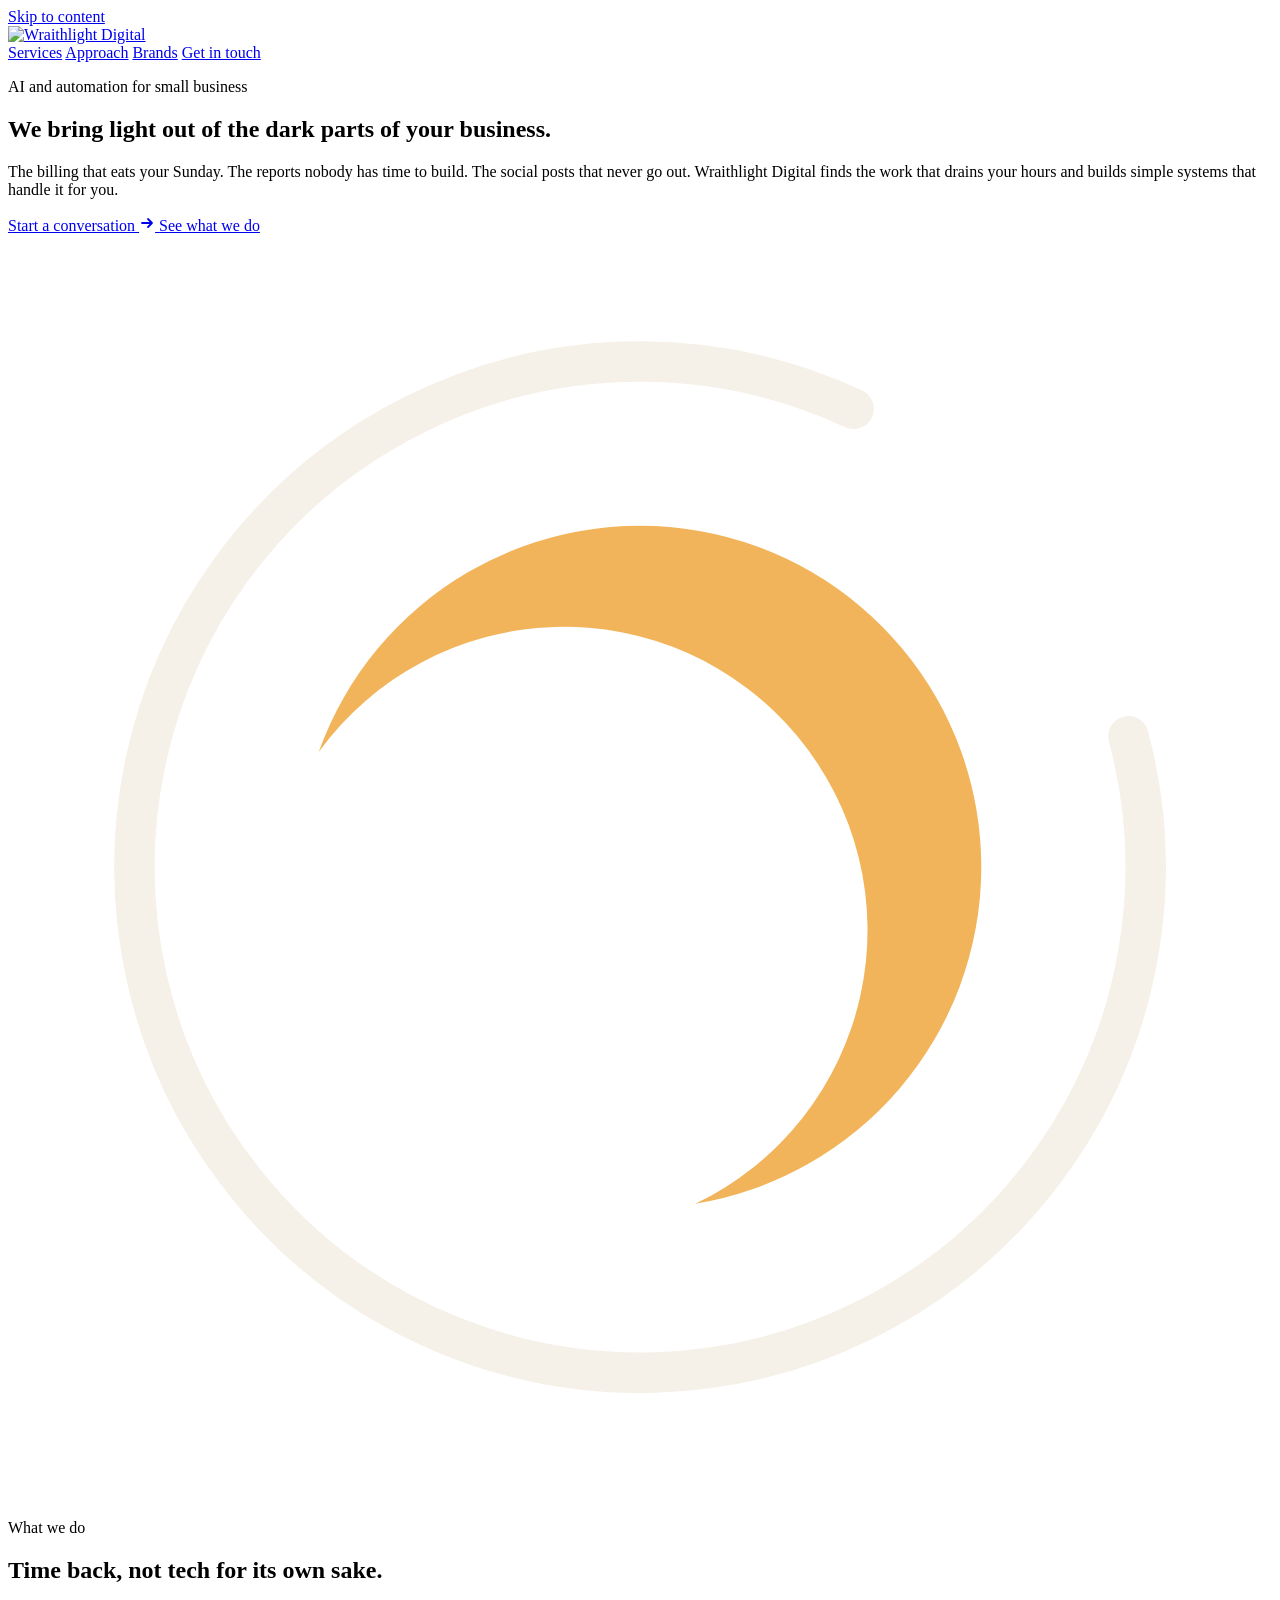
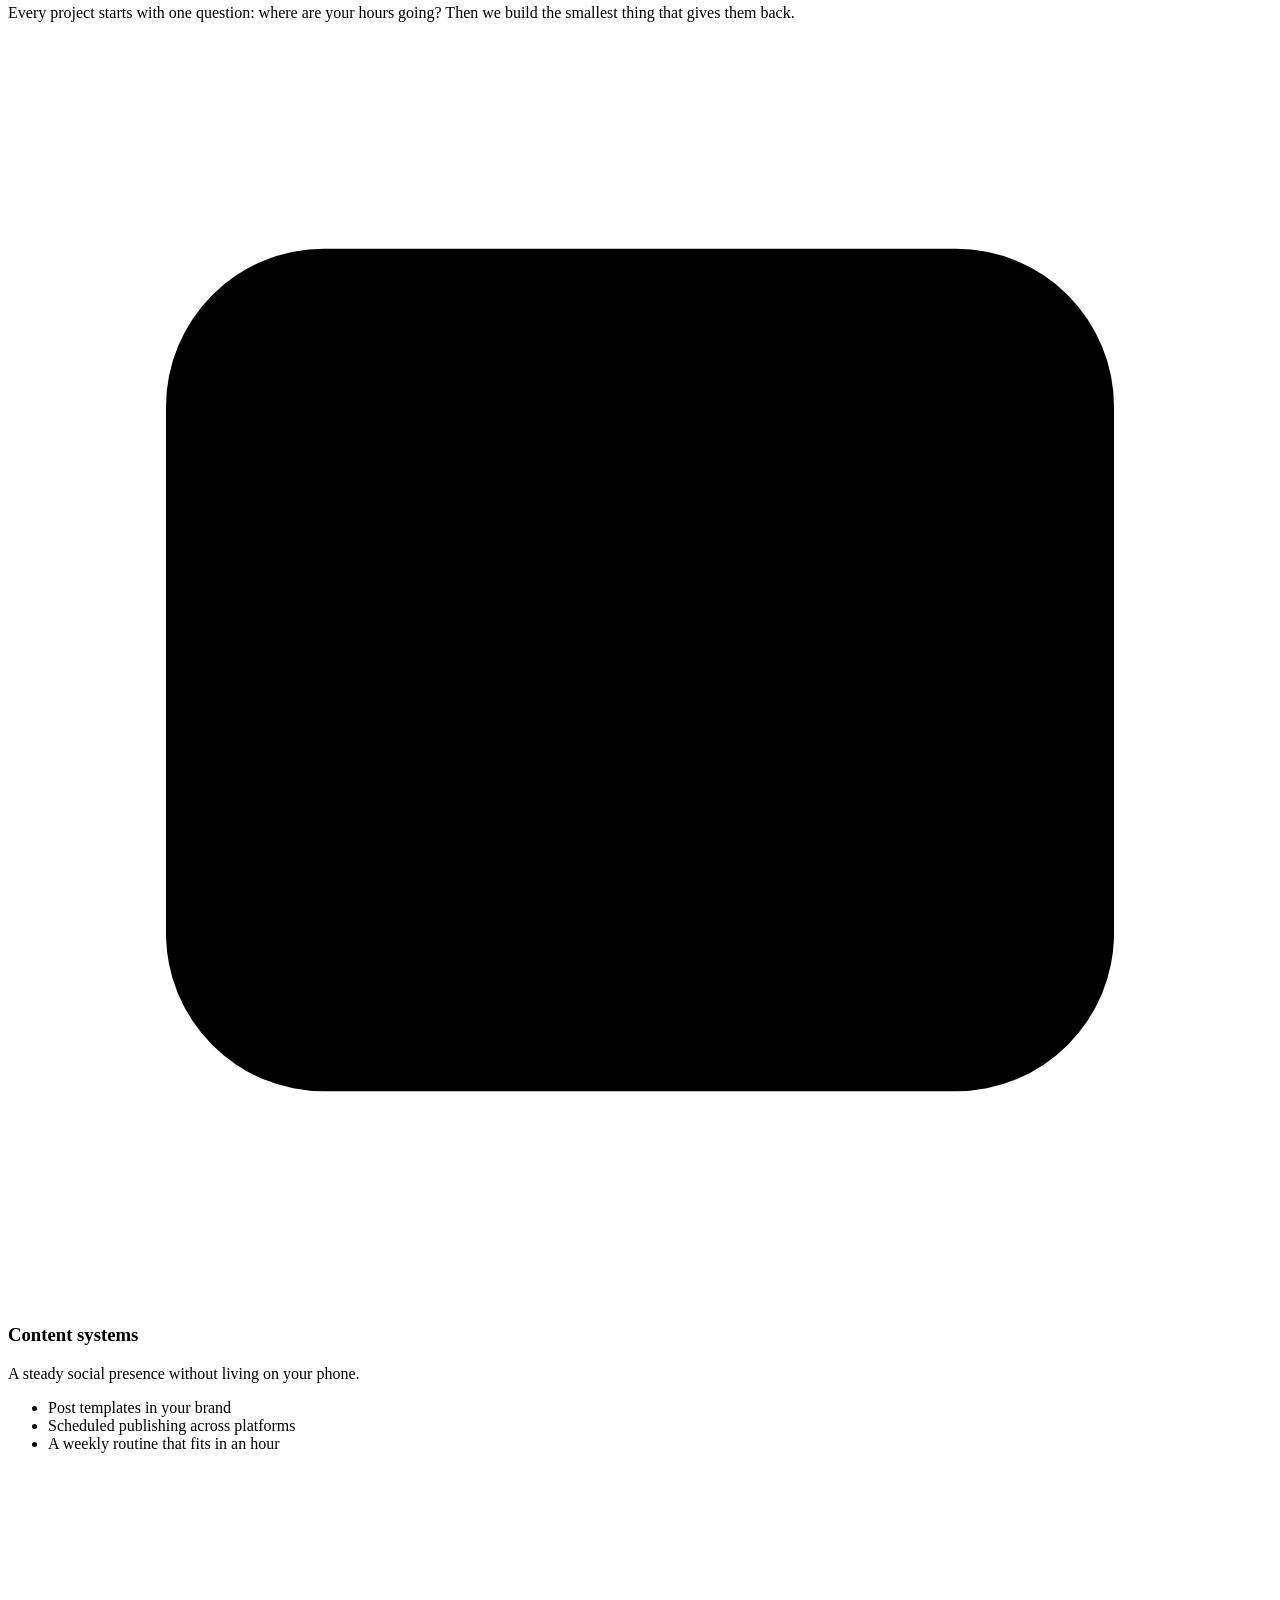
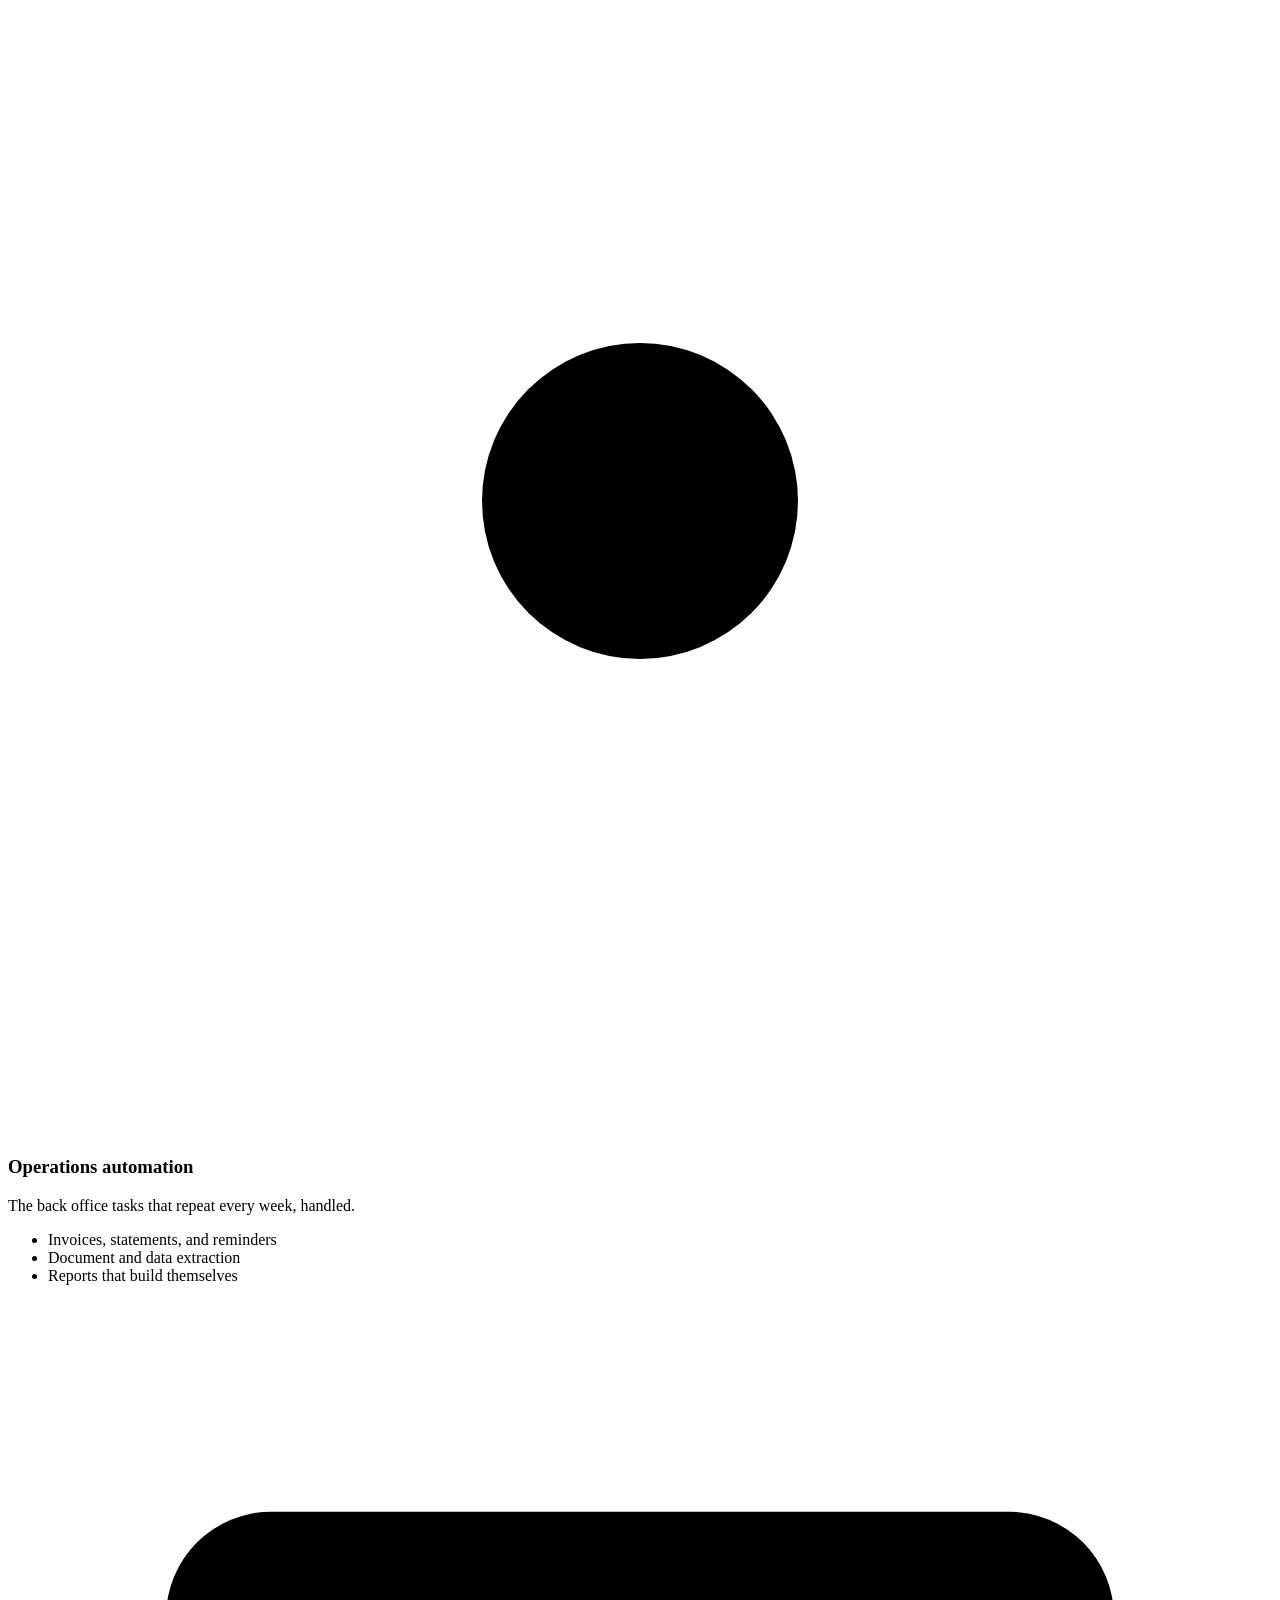
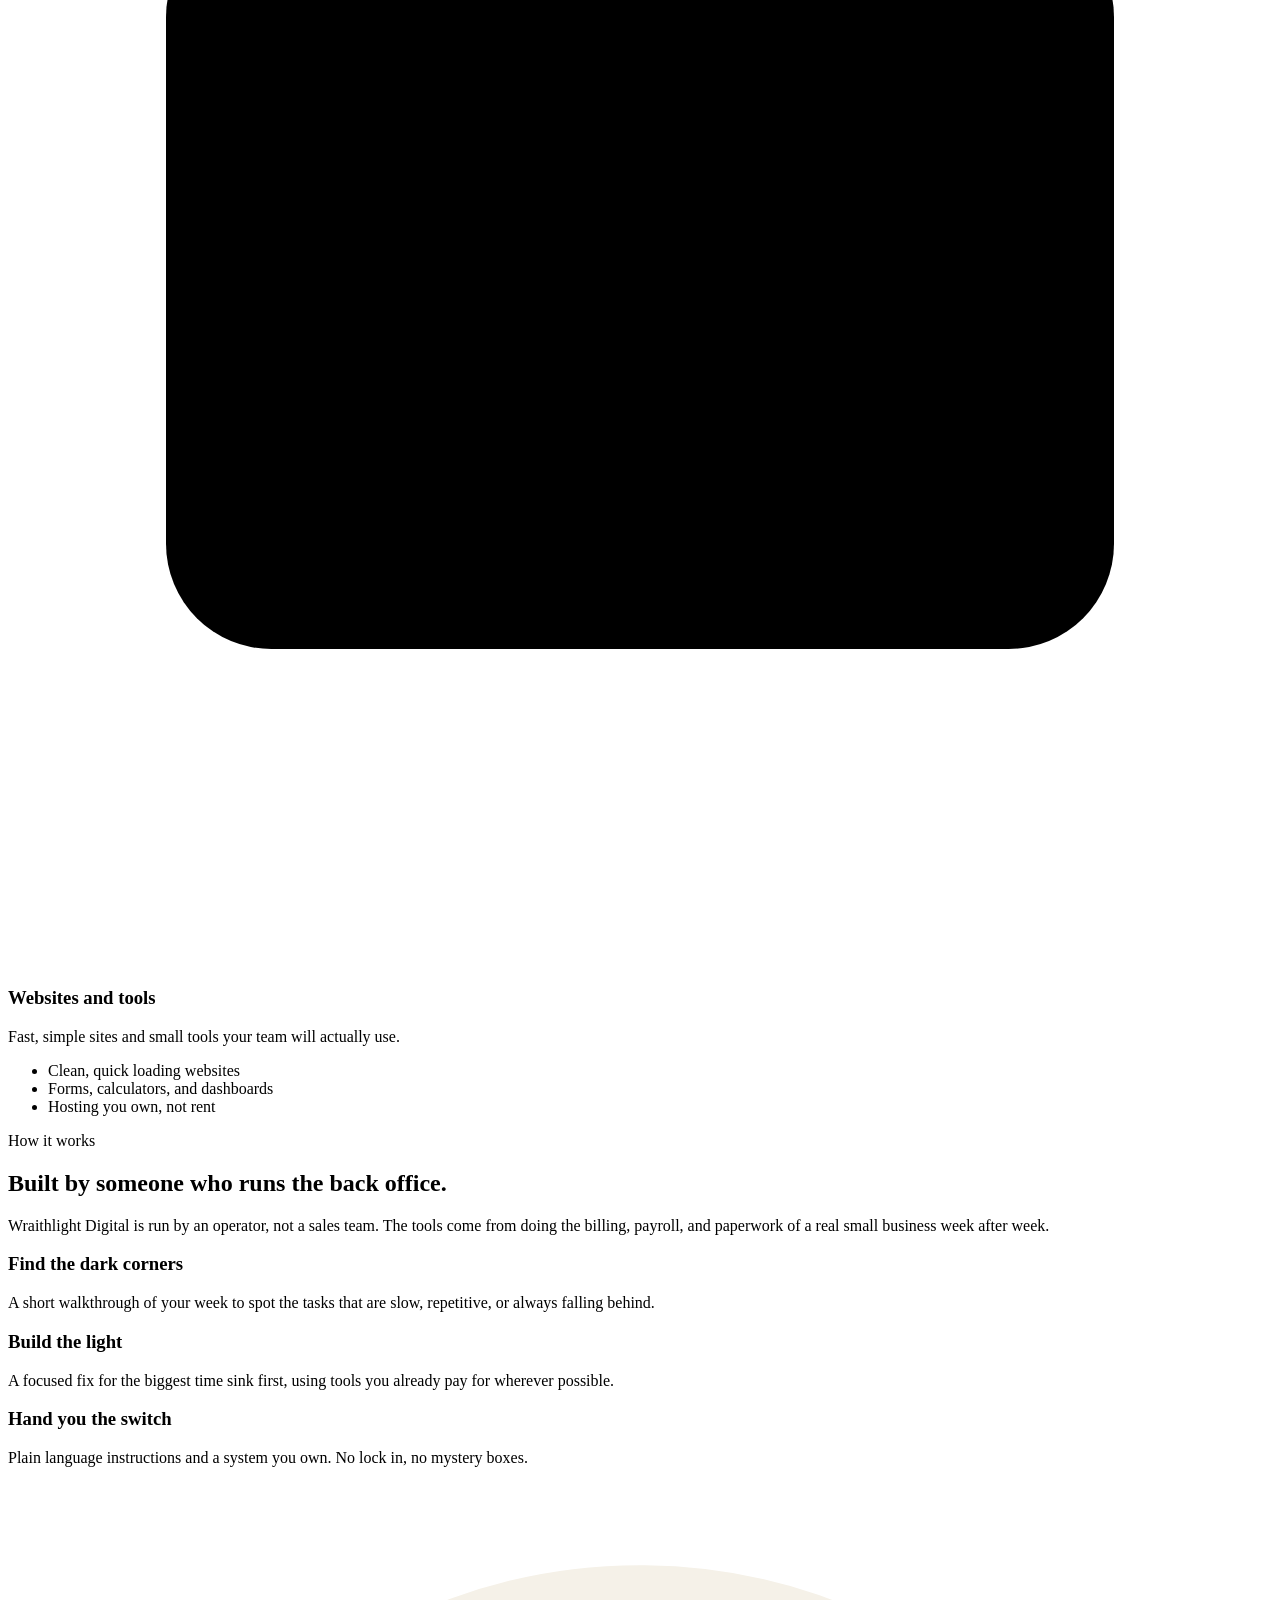
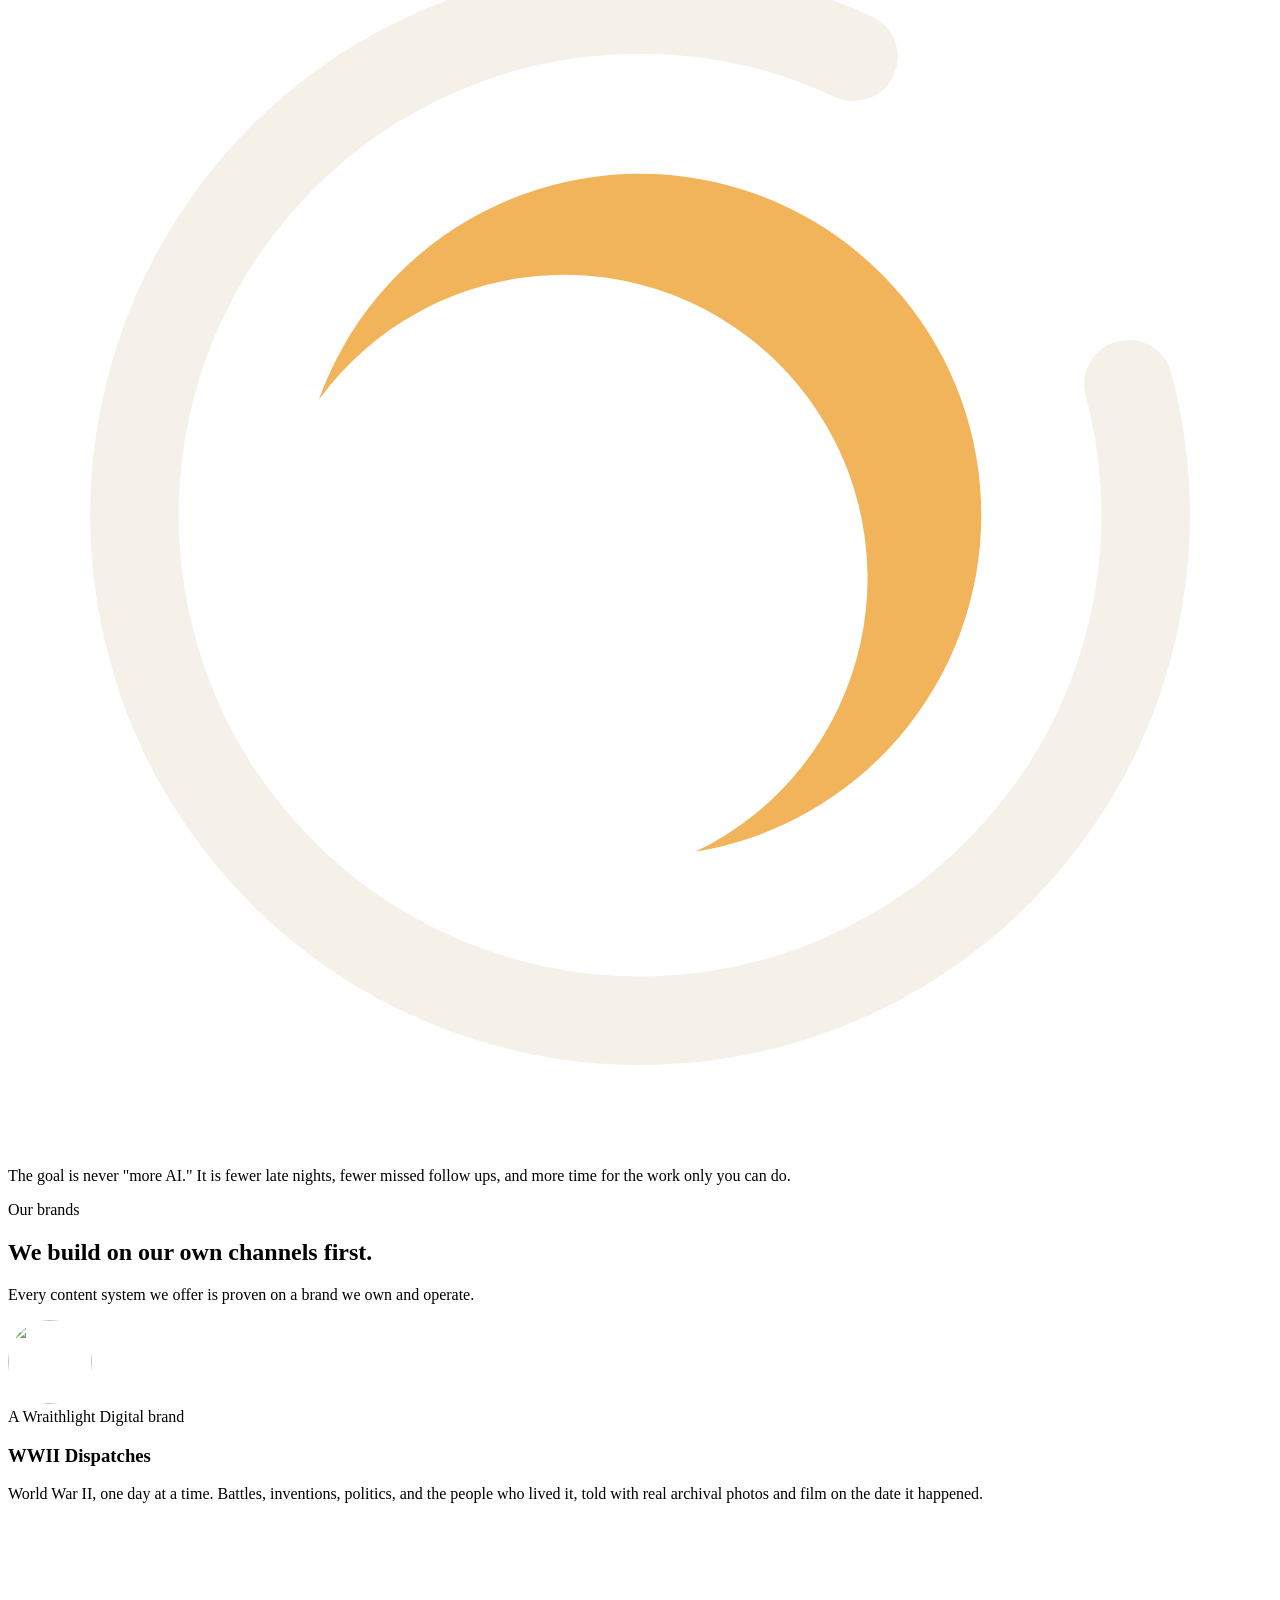
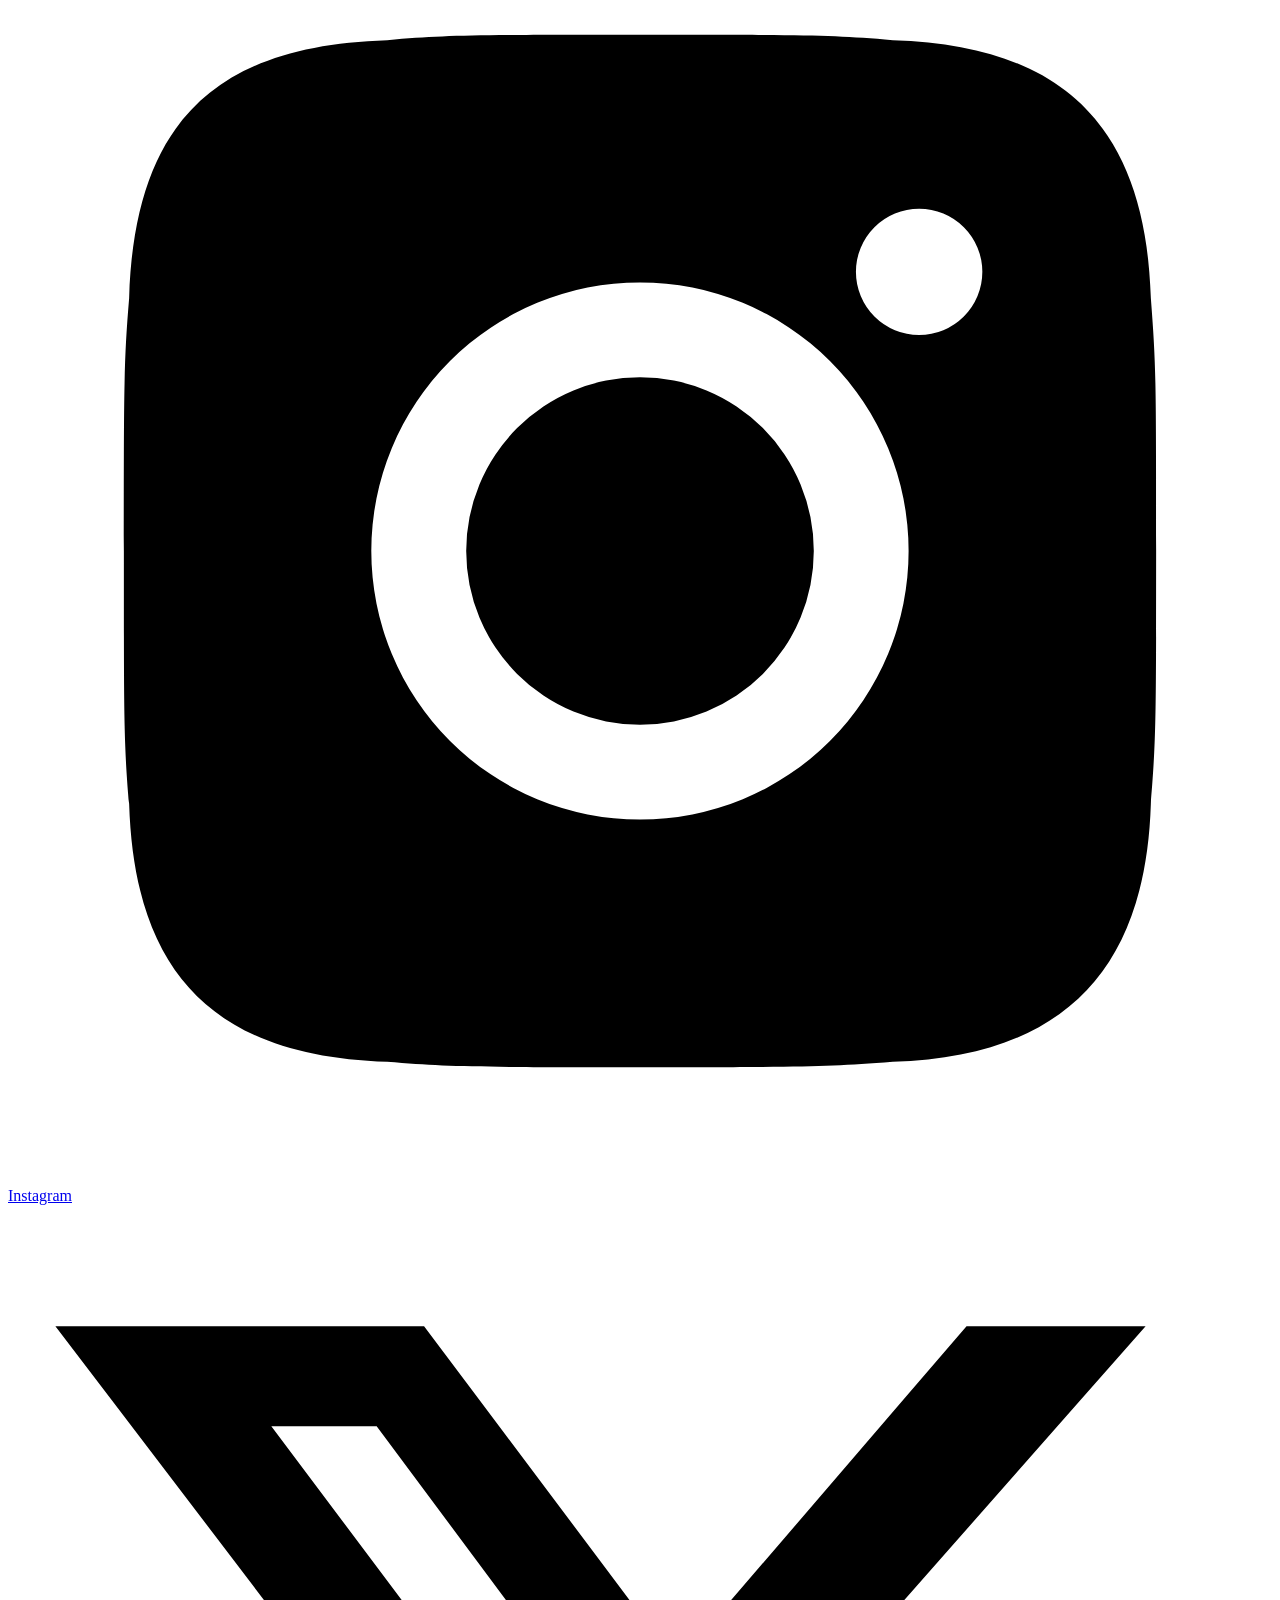
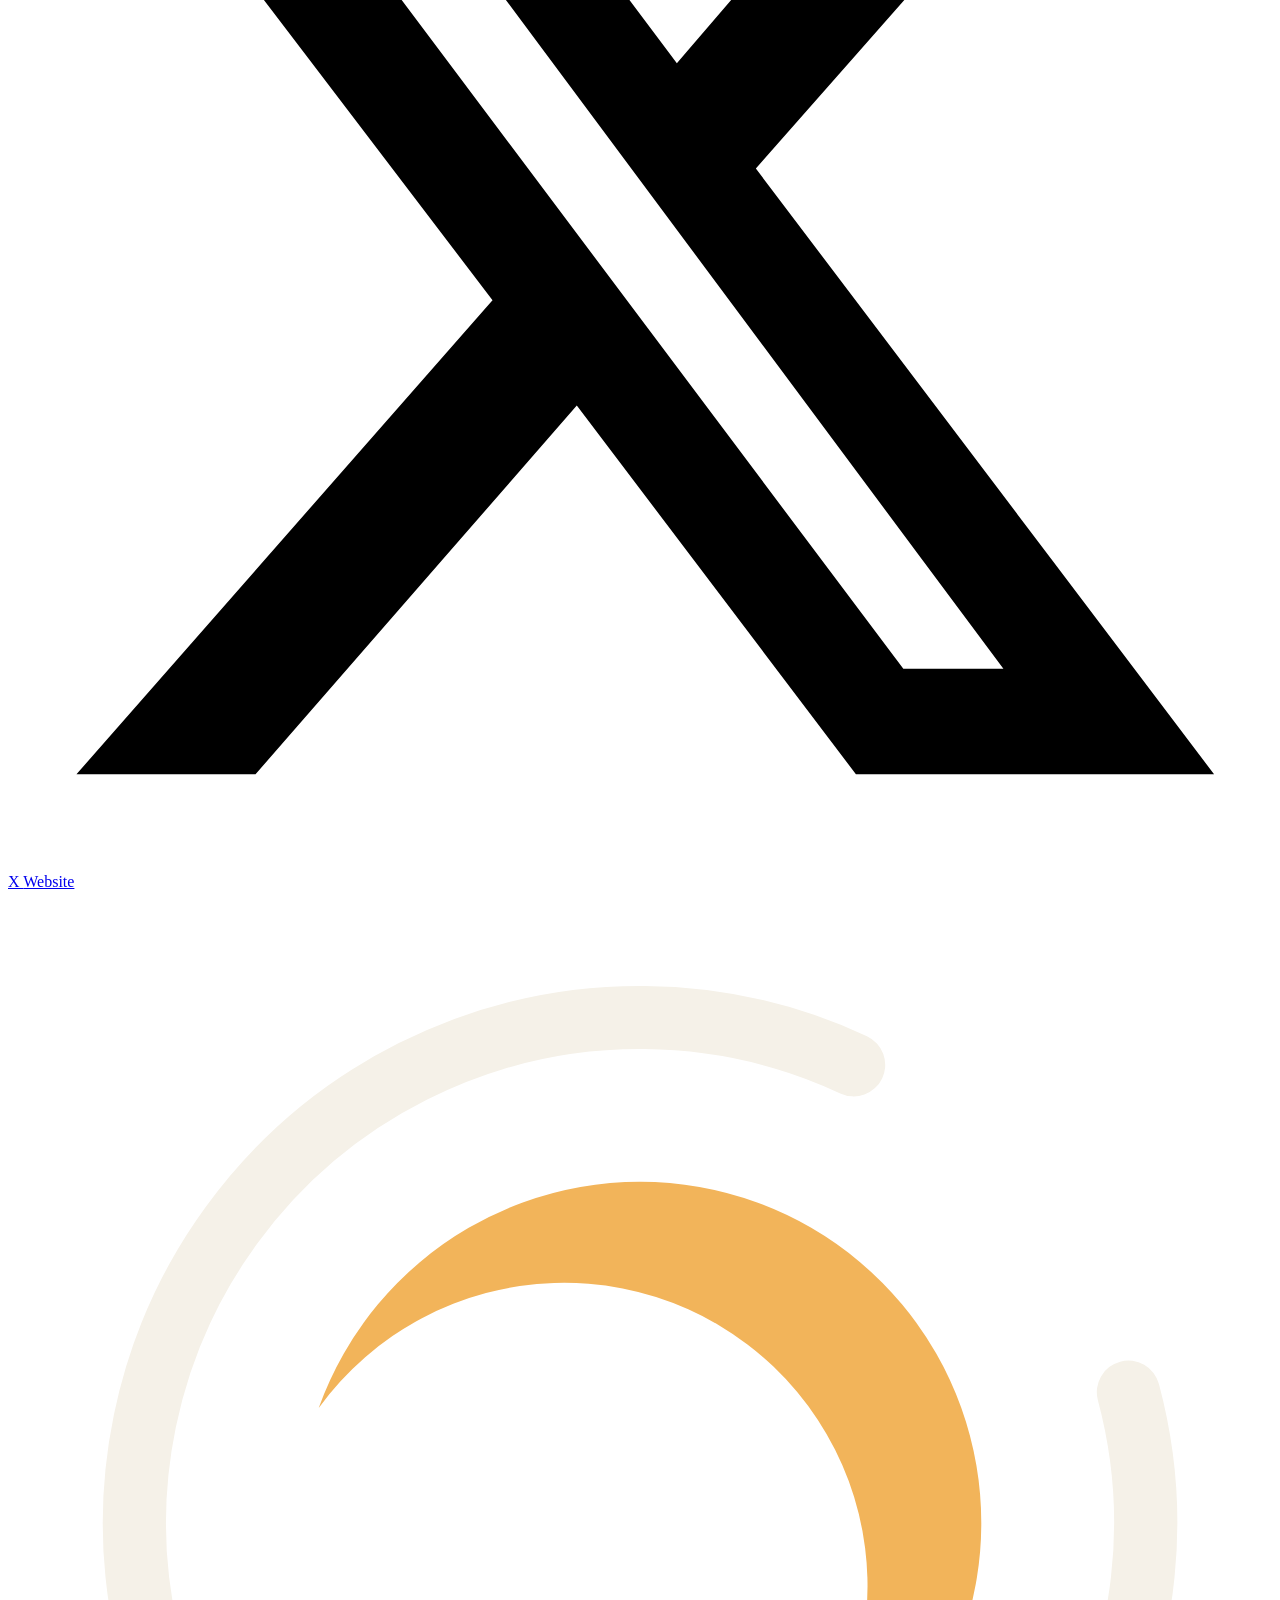
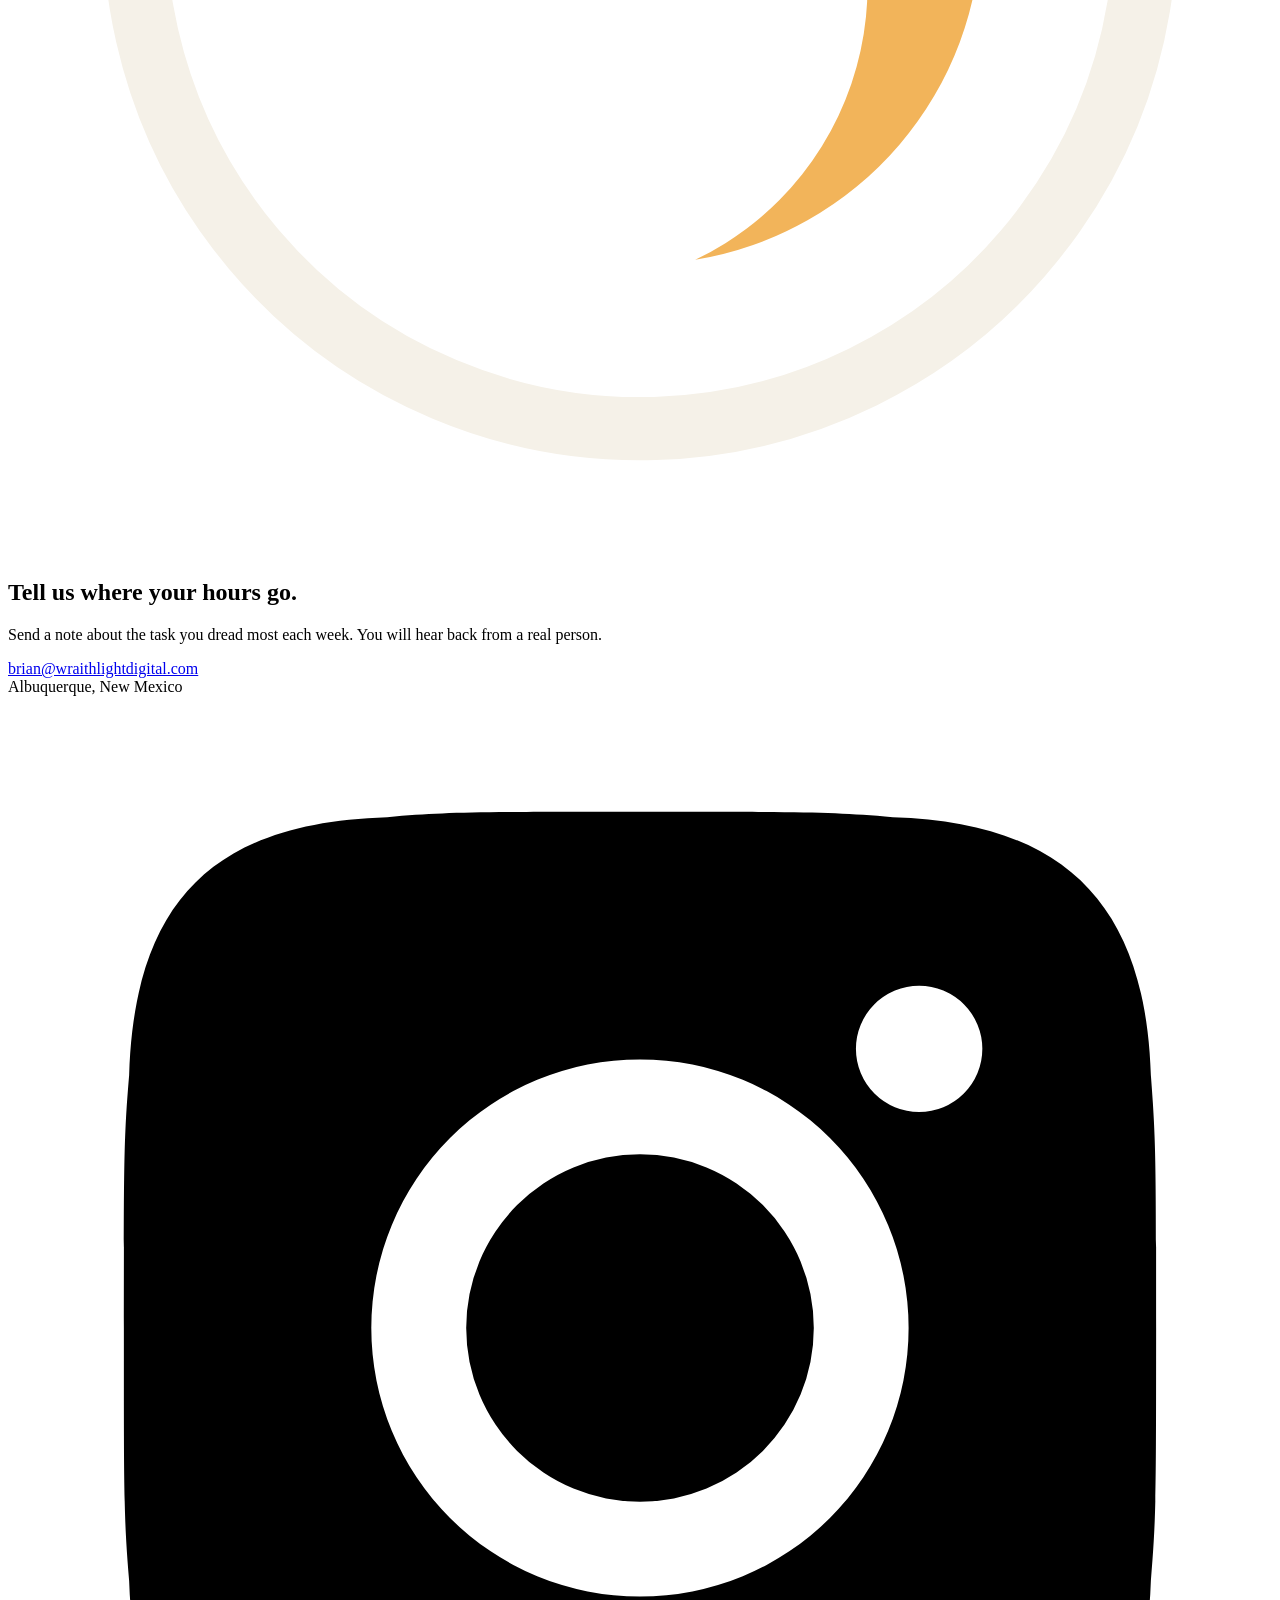
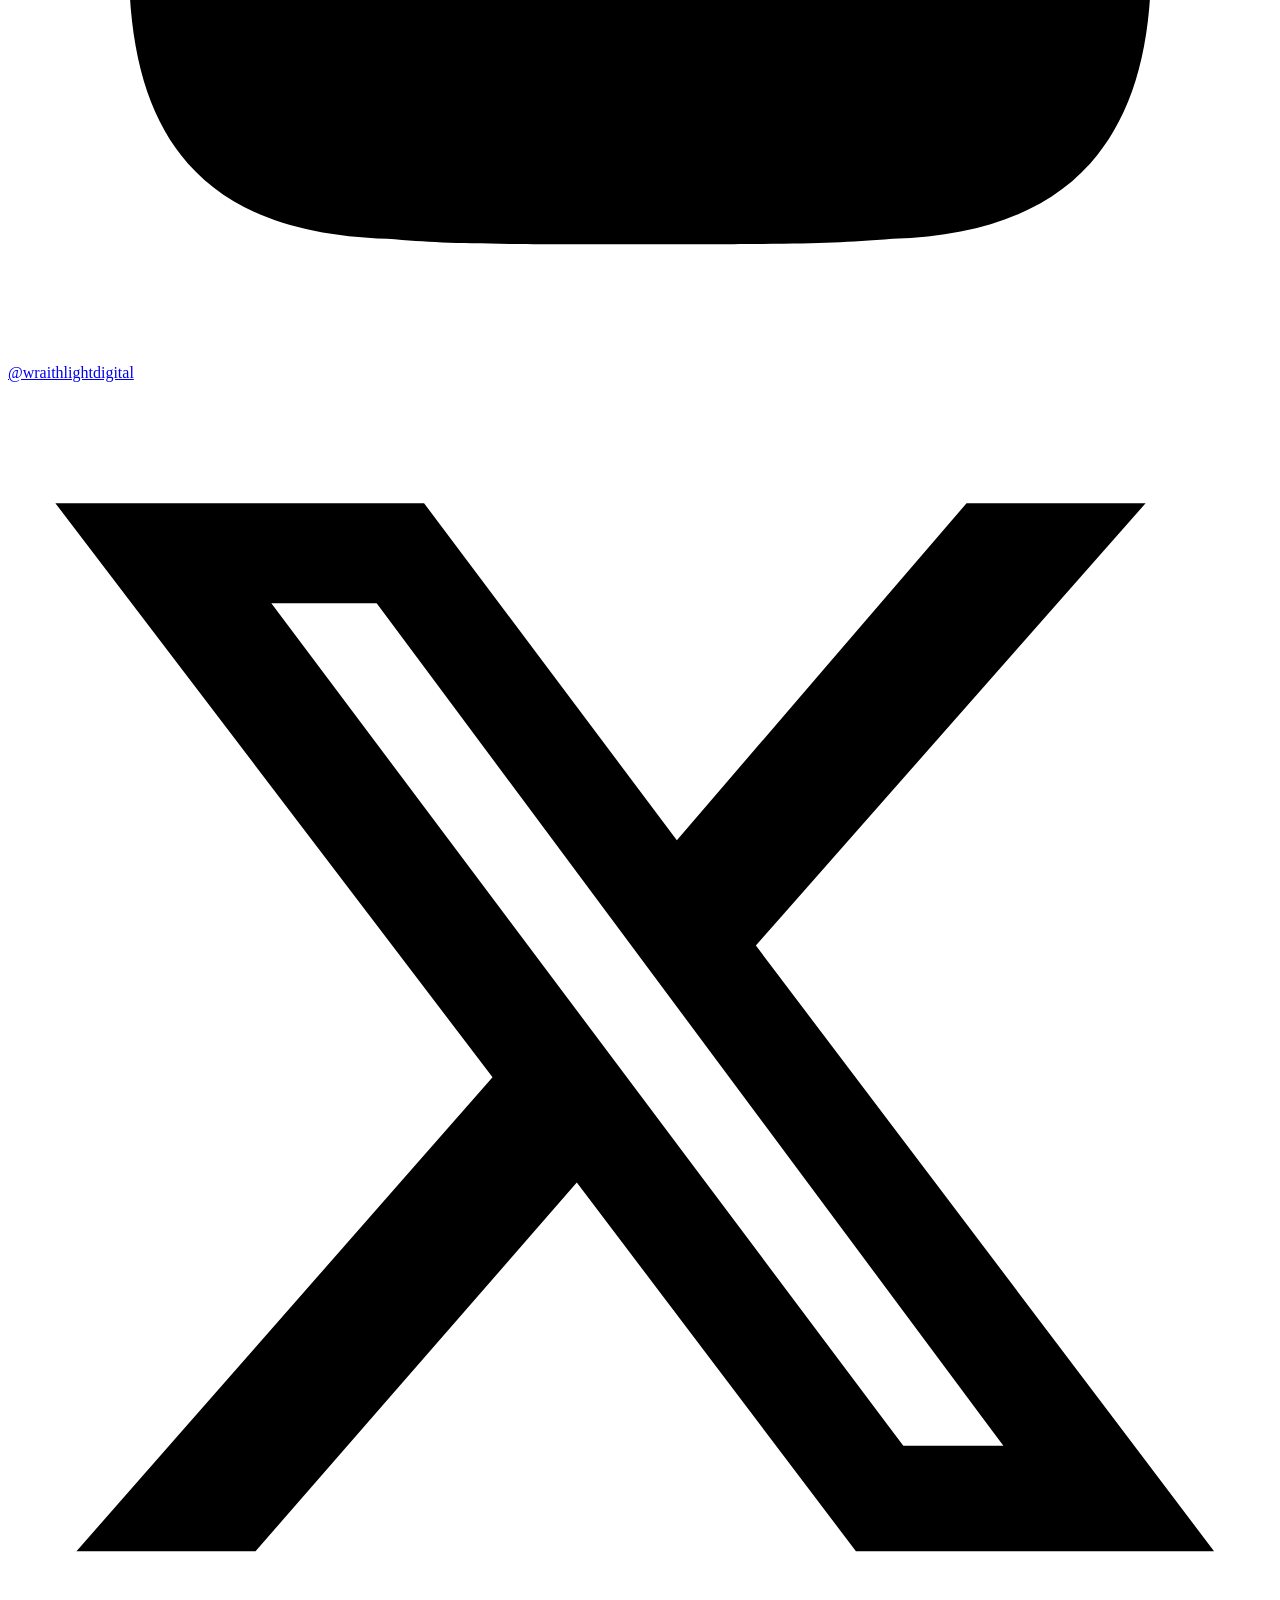
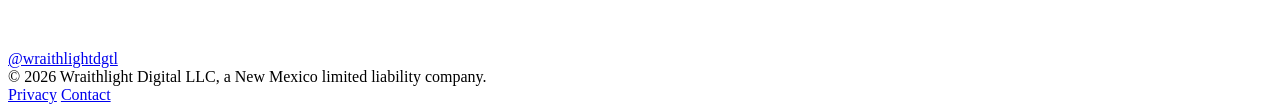
==== site/index.html @ 4f8c1df6 "Base site for wraithlightdigital.com Co-Authored-By: Claude Opus 5.5 <noreply@anthropic.com> Claude-" ====
<!doctype html>
<html lang="en">
<head>
  <meta charset="utf-8">
  <meta name="viewport" content="width=device-width, initial-scale=1">
  <title>Wraithlight Digital | AI and automation for small businesses</title>
  <meta name="description" content="Wraithlight Digital LLC helps small businesses get hours back with practical AI and automation: content systems, operations tools, and websites. Based in Albuquerque, New Mexico.">
  <link rel="canonical" href="https://wraithlightdigital.com/">
  <meta name="theme-color" content="#0F1A2B">

  <meta property="og:type" content="website">
  <meta property="og:site_name" content="Wraithlight Digital">
  <meta property="og:title" content="Wraithlight Digital">
  <meta property="og:description" content="We bring light out of the dark parts of your business. Practical AI and automation for small businesses, from Albuquerque, New Mexico.">
  <meta property="og:url" content="https://wraithlightdigital.com/">
  <meta property="og:image" content="https://wraithlightdigital.com/img/og.png">
  <meta property="og:image:width" content="1200">
  <meta property="og:image:height" content="630">
  <meta name="twitter:card" content="summary_large_image">
  <meta name="twitter:site" content="@wraithlightdgtl">

  <link rel="icon" href="/favicon.ico" sizes="any">
  <link rel="icon" href="/favicon.svg" type="image/svg+xml">
  <link rel="apple-touch-icon" href="/apple-touch-icon.png">
  <link rel="manifest" href="/site.webmanifest">

  <link rel="preload" href="/fonts/outfit-latin-500-normal.woff2" as="font" type="font/woff2" crossorigin>
  <link rel="stylesheet" href="/css/site.css">

  <script type="application/ld+json">
  {
    "@context": "https://schema.org",
    "@type": "Organization",
    "name": "Wraithlight Digital LLC",
    "alternateName": "Wraithlight Digital",
    "url": "https://wraithlightdigital.com/",
    "logo": "https://wraithlightdigital.com/icon-512.png",
    "email": "brian@wraithlightdigital.com",
    "founder": { "@type": "Person", "name": "Brian Acquesta" },
    "address": { "@type": "PostalAddress", "addressLocality": "Albuquerque", "addressRegion": "NM", "addressCountry": "US" },
    "sameAs": [
      "https://www.instagram.com/wraithlightdigital",
      "https://x.com/wraithlightdgtl"
    ],
    "brand": {
      "@type": "Brand",
      "name": "WWII Dispatches",
      "url": "https://ww2dispatches.com/",
      "sameAs": [
        "https://www.instagram.com/ww2dispatches",
        "https://x.com/ww2dispatches"
      ]
    }
  }
  </script>
</head>
<body>
  <a class="skip" href="#main">Skip to content</a>

  <header class="site-header">
    <div class="wrap">
      <a class="brand" href="/" aria-label="Wraithlight Digital home">
        <img src="/img/logo-horizontal-dark.svg" alt="Wraithlight Digital" width="115" height="40">
      </a>
      <nav class="nav" aria-label="Main">
        <a href="#services">Services</a>
        <a href="#approach">Approach</a>
        <a href="#brands">Brands</a>
        <a class="btn small" href="#contact">Get in touch</a>
      </nav>
    </div>
  </header>

  <main id="main">
    <!-- HERO -->
    <section class="hero">
      <div class="wrap">
        <div>
          <p class="eyebrow">AI and automation for small business</p>
          <h1>We bring light out of the <span class="lit">dark parts</span> of your business.</h1>
          <p class="lede">The billing that eats your Sunday. The reports nobody has time to build. The social posts that never go out. Wraithlight Digital finds the work that drains your hours and builds simple systems that handle it for you.</p>
          <div class="hero-actions">
            <a class="btn" href="#contact">Start a conversation
              <svg width="16" height="16" viewBox="0 0 16 16" aria-hidden="true"><path d="M3 8h10M9 4l4 4-4 4" fill="none" stroke="currentColor" stroke-width="1.8" stroke-linecap="round" stroke-linejoin="round"/></svg>
            </a>
            <a class="btn ghost" href="#services">See what we do</a>
          </div>
        </div>
        <div class="eclipse" aria-hidden="true">
          <svg viewBox="0 0 100 100">
            <path d="M88.64 39.65 A40 40 0 1 1 66.9 13.75" fill="none" stroke="#F5F1E8" stroke-width="3.2" stroke-linecap="round"/>
            <path d="M24.581 40.897 A27 27 0 1 1 54.37 76.644 A24 24 0 1 0 24.581 40.897 Z" fill="#F2B45A"/>
          </svg>
        </div>
      </div>
    </section>

    <!-- SERVICES -->
    <section class="section" id="services">
      <div class="wrap">
        <div class="section-head reveal">
          <p class="eyebrow">What we do</p>
          <h2>Time back, not tech for its own sake.</h2>
          <p>Every project starts with one question: where are your hours going? Then we build the smallest thing that gives them back.</p>
        </div>
        <div class="cards">
          <article class="card reveal">
            <div class="icon"><svg viewBox="0 0 24 24" aria-hidden="true"><rect x="3" y="4" width="18" height="16" rx="3"/><path d="M3 9h18M8 14h5M8 17h8"/></svg></div>
            <h3>Content systems</h3>
            <p>A steady social presence without living on your phone.</p>
            <ul>
              <li>Post templates in your brand</li>
              <li>Scheduled publishing across platforms</li>
              <li>A weekly routine that fits in an hour</li>
            </ul>
          </article>
          <article class="card reveal">
            <div class="icon"><svg viewBox="0 0 24 24" aria-hidden="true"><circle cx="12" cy="12" r="3"/><path d="M12 2v3M12 19v3M2 12h3M19 12h3M4.9 4.9l2.1 2.1M17 17l2.1 2.1M4.9 19.1 7 17M17 7l2.1-2.1"/></svg></div>
            <h3>Operations automation</h3>
            <p>The back office tasks that repeat every week, handled.</p>
            <ul>
              <li>Invoices, statements, and reminders</li>
              <li>Document and data extraction</li>
              <li>Reports that build themselves</li>
            </ul>
          </article>
          <article class="card reveal">
            <div class="icon"><svg viewBox="0 0 24 24" aria-hidden="true"><rect x="3" y="4" width="18" height="14" rx="2"/><path d="M8 21h8M12 18v3M7 9l2 2-2 2M12 13h4"/></svg></div>
            <h3>Websites and tools</h3>
            <p>Fast, simple sites and small tools your team will actually use.</p>
            <ul>
              <li>Clean, quick loading websites</li>
              <li>Forms, calculators, and dashboards</li>
              <li>Hosting you own, not rent</li>
            </ul>
          </article>
        </div>
      </div>
    </section>

    <!-- APPROACH -->
    <section class="section" id="approach">
      <div class="wrap">
        <div class="section-head reveal">
          <p class="eyebrow">How it works</p>
          <h2>Built by someone who runs the back office.</h2>
          <p>Wraithlight Digital is run by an operator, not a sales team. The tools come from doing the billing, payroll, and paperwork of a real small business week after week.</p>
        </div>
        <div class="steps">
          <div class="step reveal">
            <h3>Find the dark corners</h3>
            <p>A short walkthrough of your week to spot the tasks that are slow, repetitive, or always falling behind.</p>
          </div>
          <div class="step reveal">
            <h3>Build the light</h3>
            <p>A focused fix for the biggest time sink first, using tools you already pay for wherever possible.</p>
          </div>
          <div class="step reveal">
            <h3>Hand you the switch</h3>
            <p>Plain language instructions and a system you own. No lock in, no mystery boxes.</p>
          </div>
        </div>
        <div class="promise reveal">
          <svg viewBox="0 0 100 100" aria-hidden="true"><path d="M88.64 39.65 A40 40 0 1 1 66.9 13.75" fill="none" stroke="#F5F1E8" stroke-width="7" stroke-linecap="round"/><path d="M24.581 40.897 A27 27 0 1 1 54.37 76.644 A24 24 0 1 0 24.581 40.897 Z" fill="#F2B45A"/></svg>
          <p>The goal is never "more AI." It is fewer late nights, fewer missed follow ups, and more time for the work only you can do.</p>
        </div>
      </div>
    </section>

    <!-- BRANDS -->
    <section class="section" id="brands">
      <div class="wrap">
        <div class="section-head reveal">
          <p class="eyebrow">Our brands</p>
          <h2>We build on our own channels first.</h2>
          <p>Every content system we offer is proven on a brand we own and operate.</p>
        </div>
        <article class="brand-card reveal">
          <img src="/img/ww2dispatches-mark.svg" alt="" width="84" height="84" style="border-radius:50%">
          <div>
            <span class="tag">A Wraithlight Digital brand</span>
            <h3>WWII Dispatches</h3>
            <p>World War II, one day at a time. Battles, inventions, politics, and the people who lived it, told with real archival photos and film on the date it happened.</p>
          </div>
          <div class="brand-links">
            <a class="btn ghost small" href="https://www.instagram.com/ww2dispatches" rel="noopener" target="_blank" aria-label="WWII Dispatches on Instagram">
              <svg class="social-ico" viewBox="0 0 24 24" aria-hidden="true"><path d="M12 2.2c3.2 0 3.6 0 4.8.1 3.3.1 4.8 1.7 4.9 4.9.1 1.3.1 1.6.1 4.8s0 3.6-.1 4.8c-.1 3.2-1.7 4.8-4.9 4.9-1.3.1-1.6.1-4.8.1s-3.6 0-4.8-.1c-3.3-.1-4.8-1.7-4.9-4.9C2.2 15.6 2.2 15.2 2.2 12s0-3.6.1-4.8C2.4 3.9 3.9 2.4 7.2 2.3 8.4 2.2 8.8 2.2 12 2.2zm0 4.7a5.1 5.1 0 1 0 0 10.2 5.1 5.1 0 0 0 0-10.2zm0 8.4a3.3 3.3 0 1 1 0-6.6 3.3 3.3 0 0 1 0 6.6zm5.3-9.8a1.2 1.2 0 1 0 0 2.4 1.2 1.2 0 0 0 0-2.4z"/></svg>
              Instagram
            </a>
            <a class="btn ghost small" href="https://x.com/ww2dispatches" rel="noopener" target="_blank" aria-label="WWII Dispatches on X">
              <svg class="social-ico" viewBox="0 0 24 24" aria-hidden="true"><path d="M18.2 2.3h3.4l-7.4 8.4 8.7 11.5h-6.8l-5.3-7-6.1 7H1.3l7.9-9L.9 2.3h7l4.8 6.4 5.5-6.4zm-1.2 17.9h1.9L7 4.2H5z"/></svg>
              X
            </a>
            <a class="btn ghost small" href="https://ww2dispatches.com/" rel="noopener" target="_blank">Website</a>
          </div>
        </article>
      </div>
    </section>

    <!-- CONTACT -->
    <section class="section contact" id="contact">
      <div class="wrap">
        <svg class="mark-small reveal" viewBox="0 0 100 100" aria-hidden="true"><path d="M88.64 39.65 A40 40 0 1 1 66.9 13.75" fill="none" stroke="#F5F1E8" stroke-width="5" stroke-linecap="round"/><path d="M24.581 40.897 A27 27 0 1 1 54.37 76.644 A24 24 0 1 0 24.581 40.897 Z" fill="#F2B45A"/></svg>
        <div class="section-head reveal">
          <h2>Tell us where your hours go.</h2>
          <p>Send a note about the task you dread most each week. You will hear back from a real person.</p>
        </div>
        <a class="contact-mail reveal" href="mailto:brian@wraithlightdigital.com">brian@wraithlightdigital.com</a>
        <div class="contact-meta reveal">
          <span>Albuquerque, New Mexico</span>
          <a href="https://www.instagram.com/wraithlightdigital" rel="noopener" target="_blank">
            <svg class="social-ico" viewBox="0 0 24 24" aria-hidden="true"><path d="M12 2.2c3.2 0 3.6 0 4.8.1 3.3.1 4.8 1.7 4.9 4.9.1 1.3.1 1.6.1 4.8s0 3.6-.1 4.8c-.1 3.2-1.7 4.8-4.9 4.9-1.3.1-1.6.1-4.8.1s-3.6 0-4.8-.1c-3.3-.1-4.8-1.7-4.9-4.9C2.2 15.6 2.2 15.2 2.2 12s0-3.6.1-4.8C2.4 3.9 3.9 2.4 7.2 2.3 8.4 2.2 8.8 2.2 12 2.2zm0 4.7a5.1 5.1 0 1 0 0 10.2 5.1 5.1 0 0 0 0-10.2zm0 8.4a3.3 3.3 0 1 1 0-6.6 3.3 3.3 0 0 1 0 6.6zm5.3-9.8a1.2 1.2 0 1 0 0 2.4 1.2 1.2 0 0 0 0-2.4z"/></svg>
            @wraithlightdigital
          </a>
          <a href="https://x.com/wraithlightdgtl" rel="noopener" target="_blank">
            <svg class="social-ico" viewBox="0 0 24 24" aria-hidden="true"><path d="M18.2 2.3h3.4l-7.4 8.4 8.7 11.5h-6.8l-5.3-7-6.1 7H1.3l7.9-9L.9 2.3h7l4.8 6.4 5.5-6.4zm-1.2 17.9h1.9L7 4.2H5z"/></svg>
            @wraithlightdgtl
          </a>
        </div>
      </div>
    </section>
  </main>

  <footer class="site-footer">
    <div class="wrap">
      <span>&copy; <span id="yr">2026</span> Wraithlight Digital LLC, a New Mexico limited liability company.</span>
      <nav aria-label="Footer">
        <a href="/privacy">Privacy</a>
        <a href="mailto:brian@wraithlightdigital.com">Contact</a>
      </nav>
    </div>
  </footer>

  <script>
    document.getElementById("yr").textContent = new Date().getFullYear();
    (function () {
      var els = document.querySelectorAll(".reveal");
      if (!("IntersectionObserver" in window)) { els.forEach(function (e) { e.classList.add("in"); }); return; }
      var io = new IntersectionObserver(function (entries) {
        entries.forEach(function (en) { if (en.isIntersecting) { en.target.classList.add("in"); io.unobserve(en.target); } });
      }, { rootMargin: "0px 0px -8% 0px" });
      els.forEach(function (e) { io.observe(e); });
    })();
  </script>
</body>
</html>
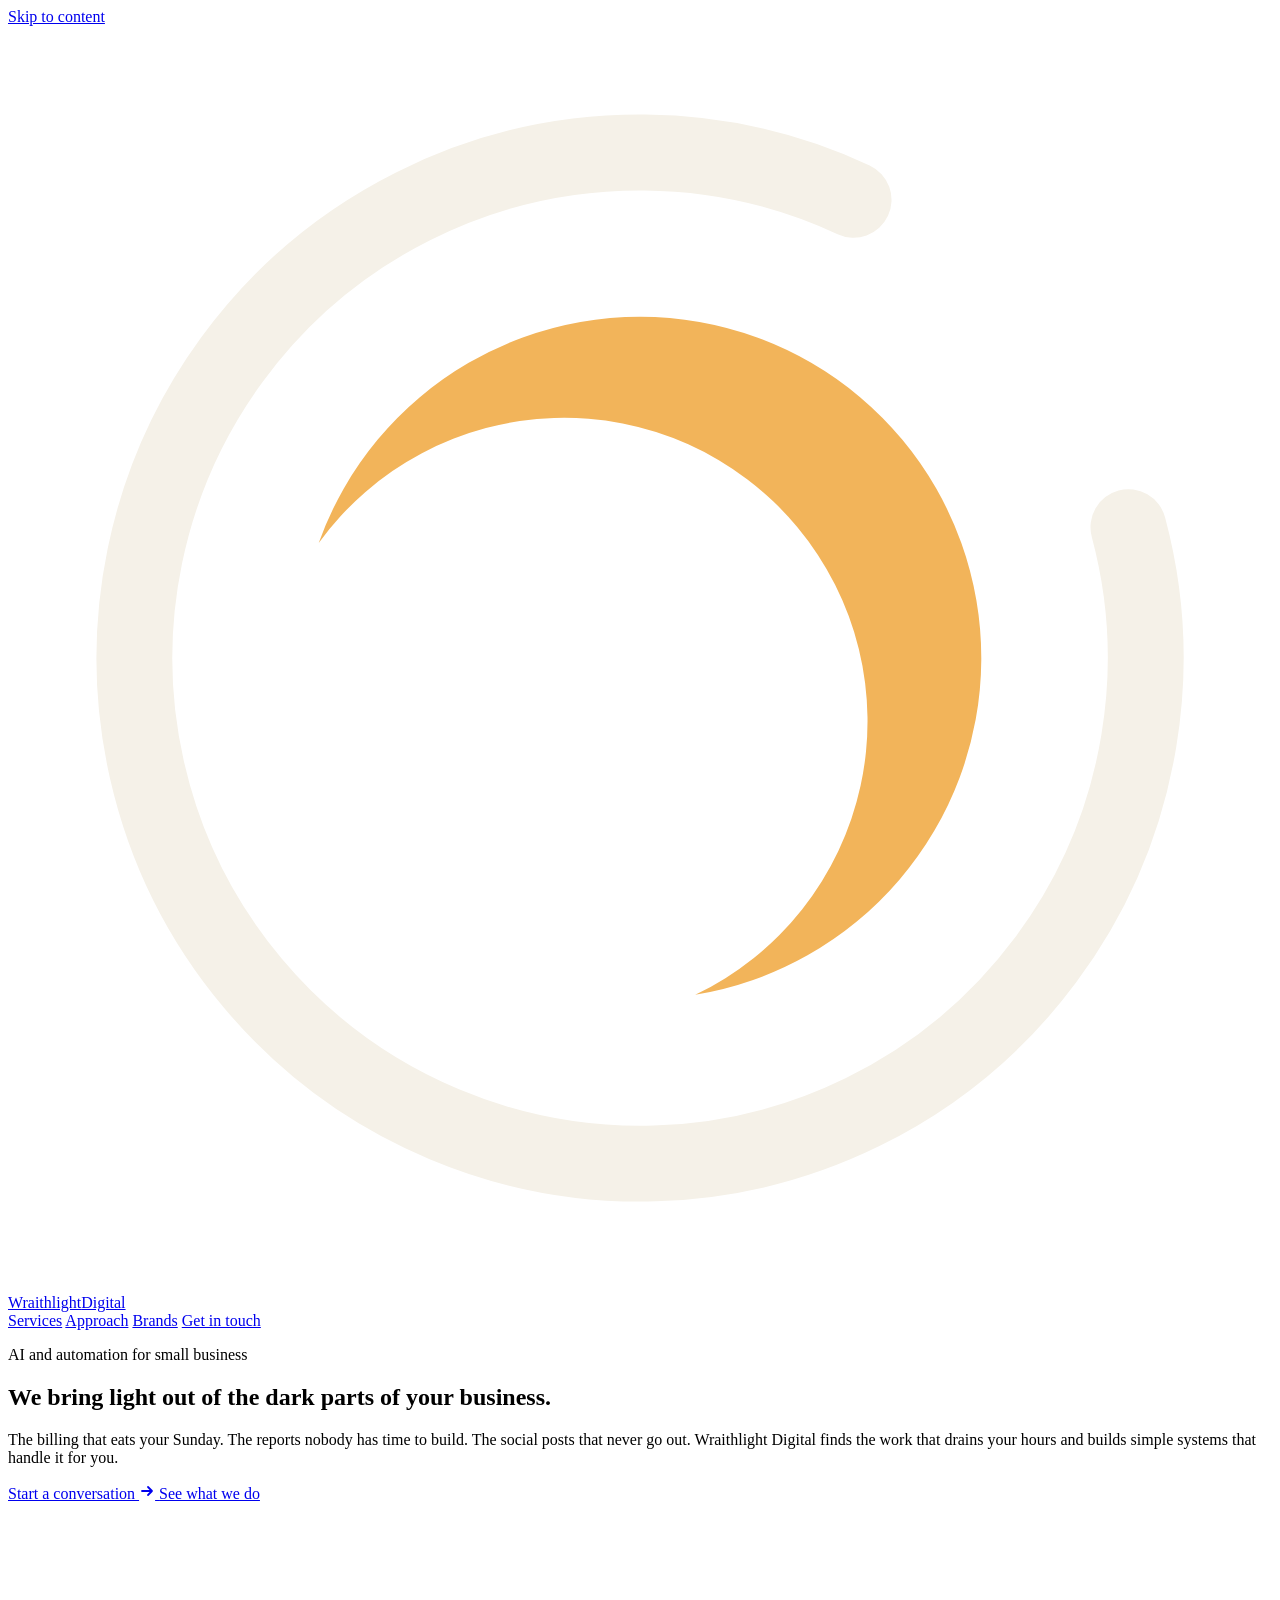
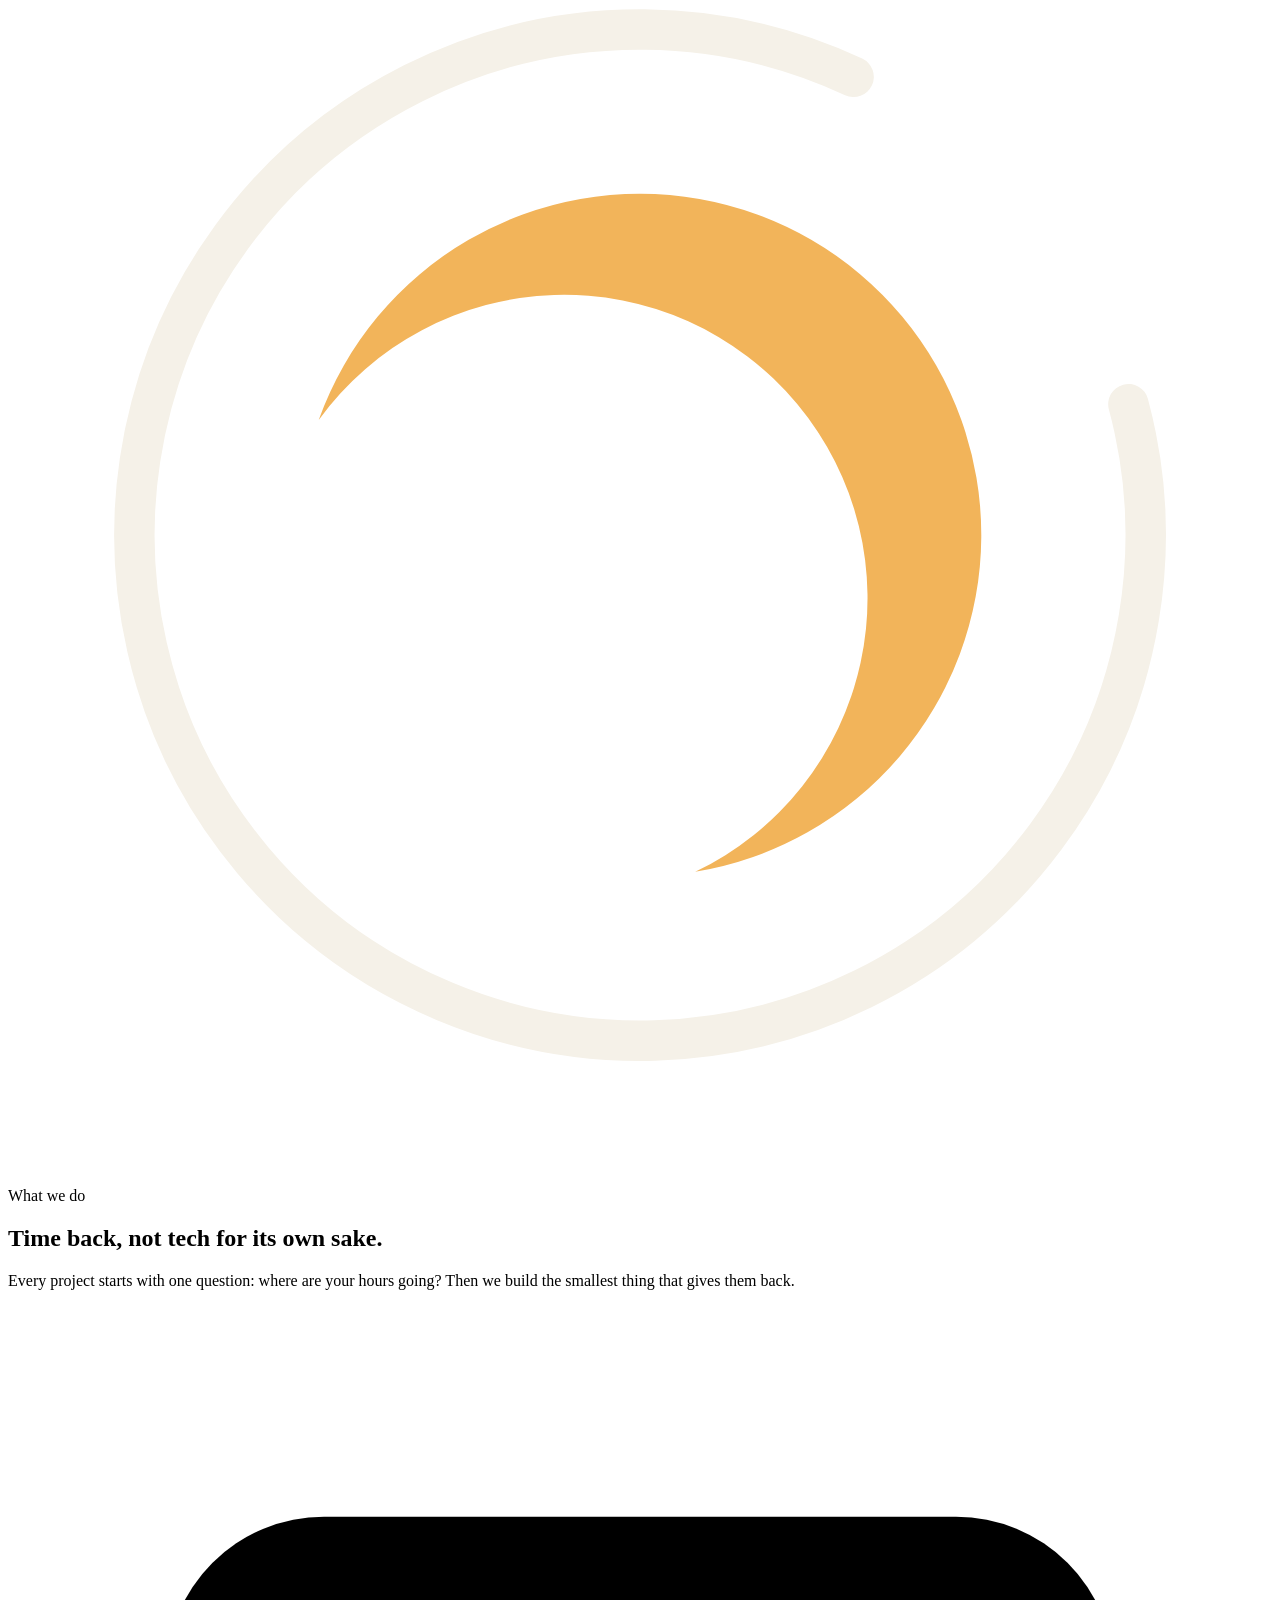
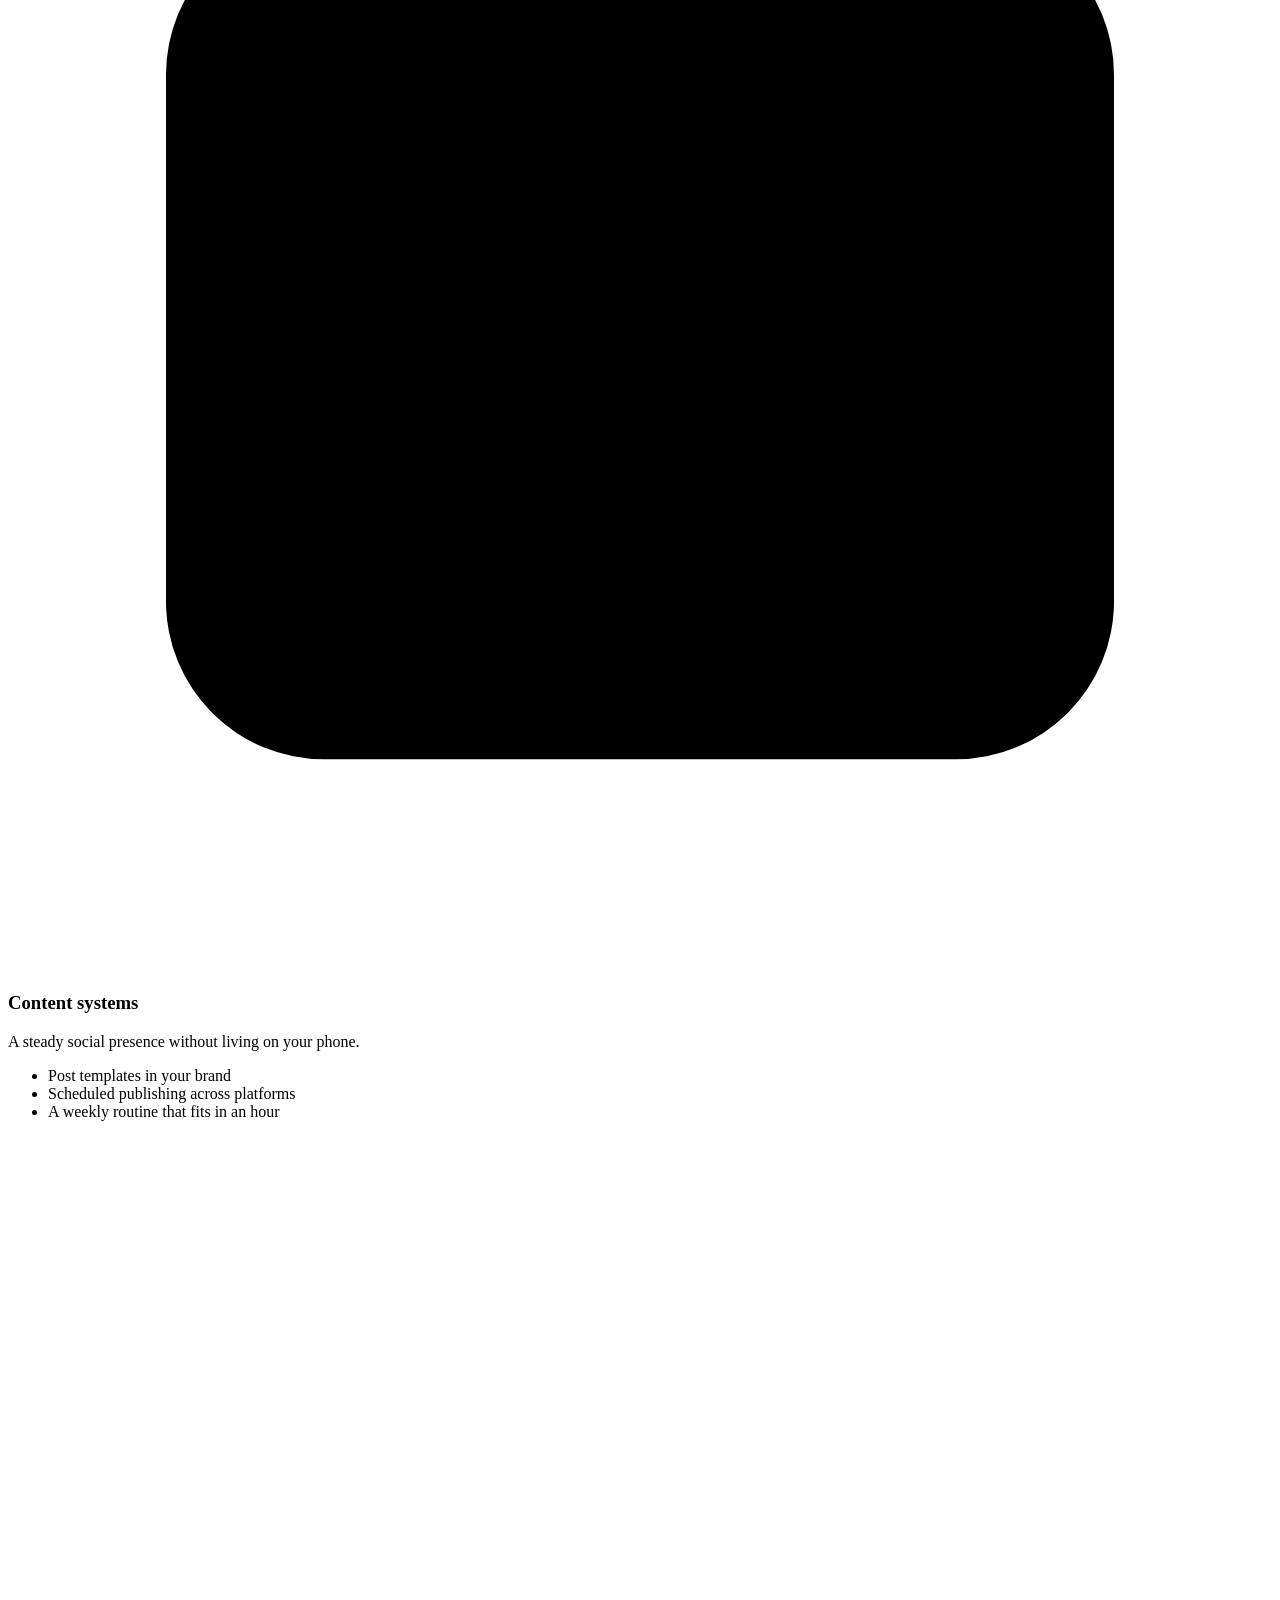
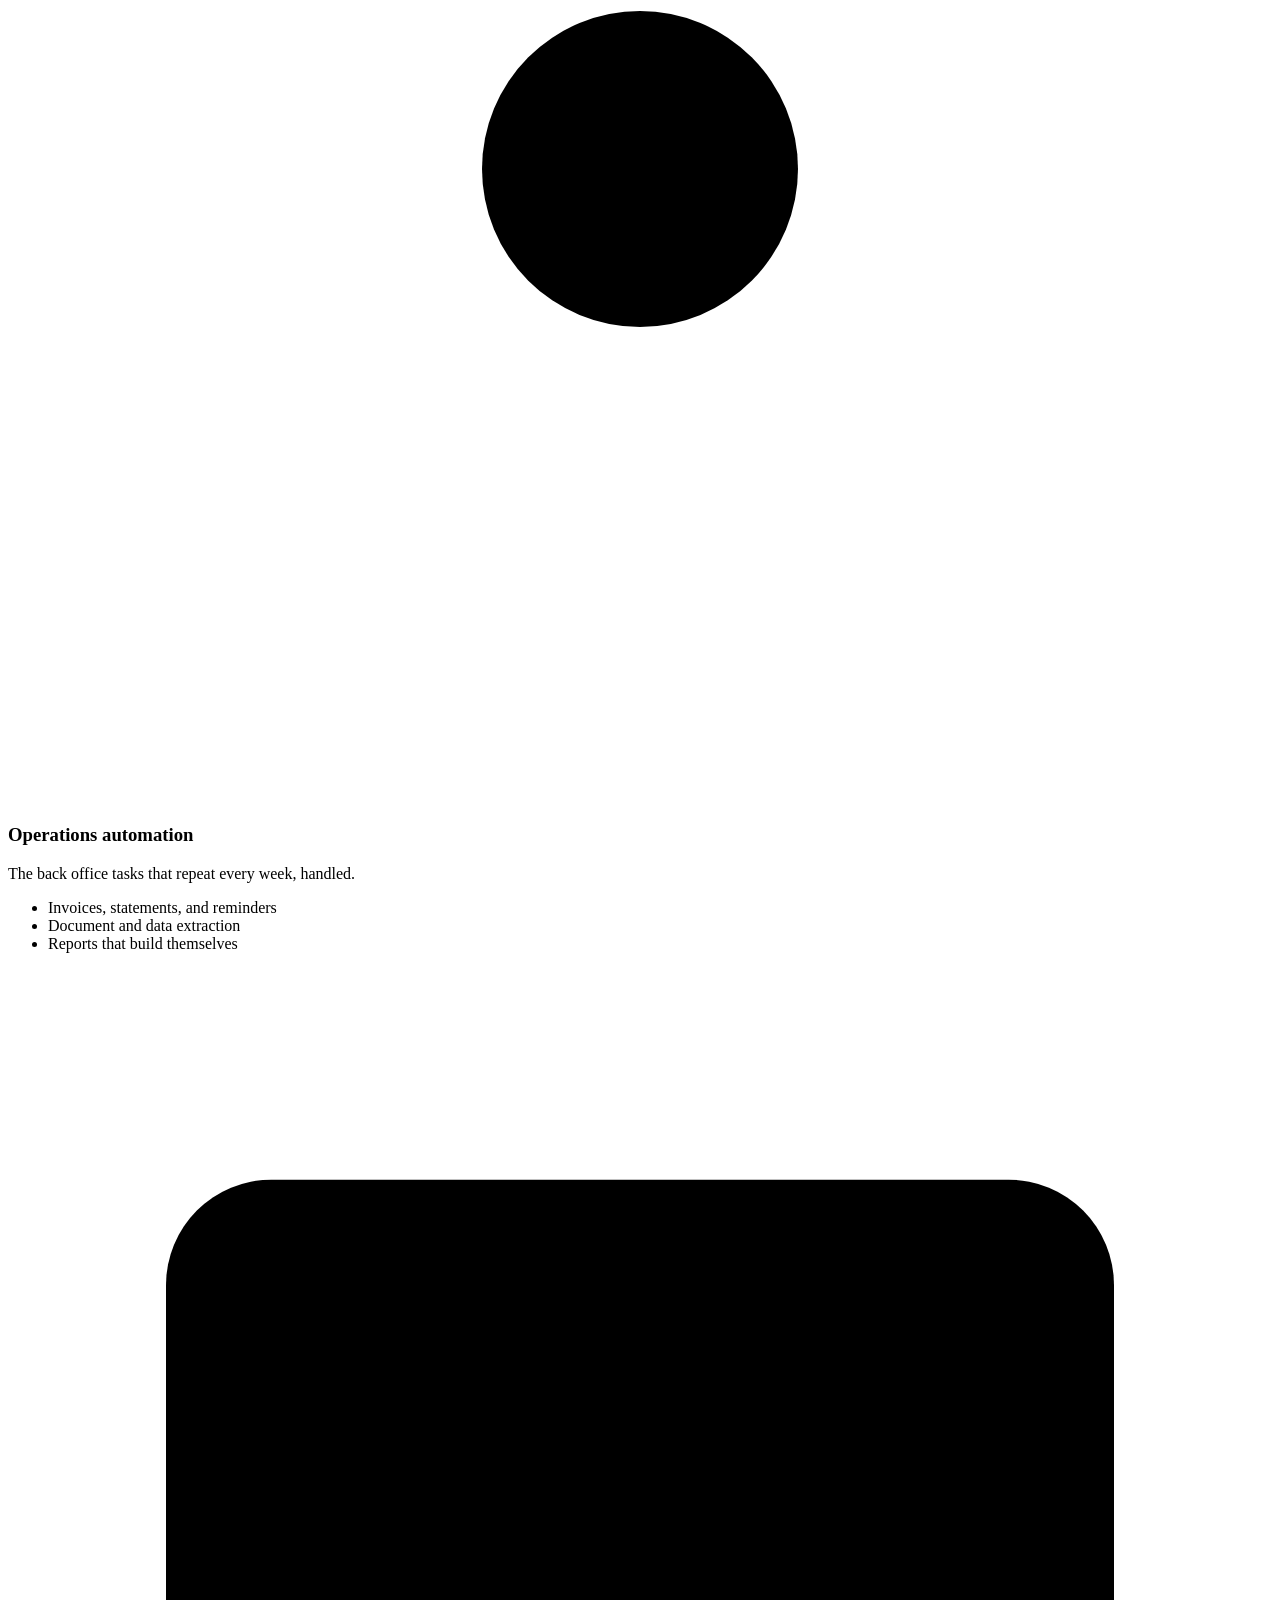
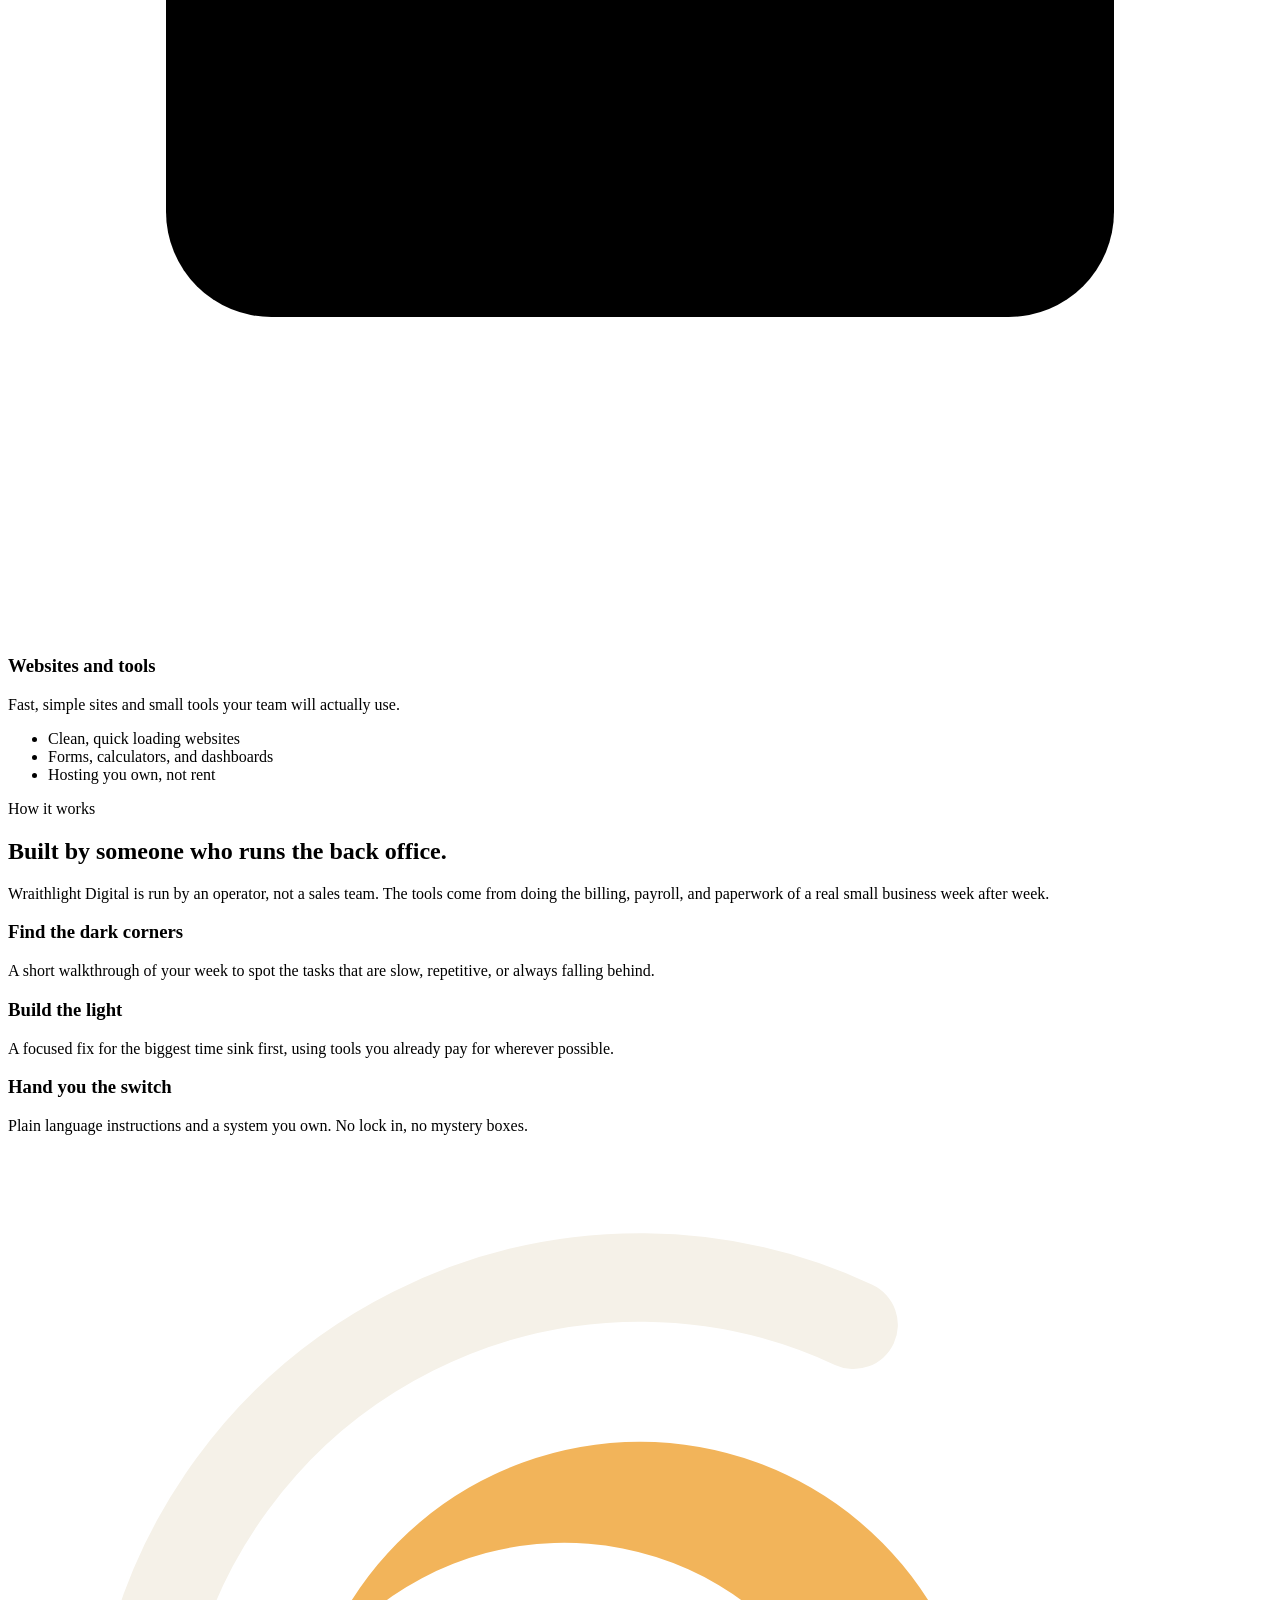
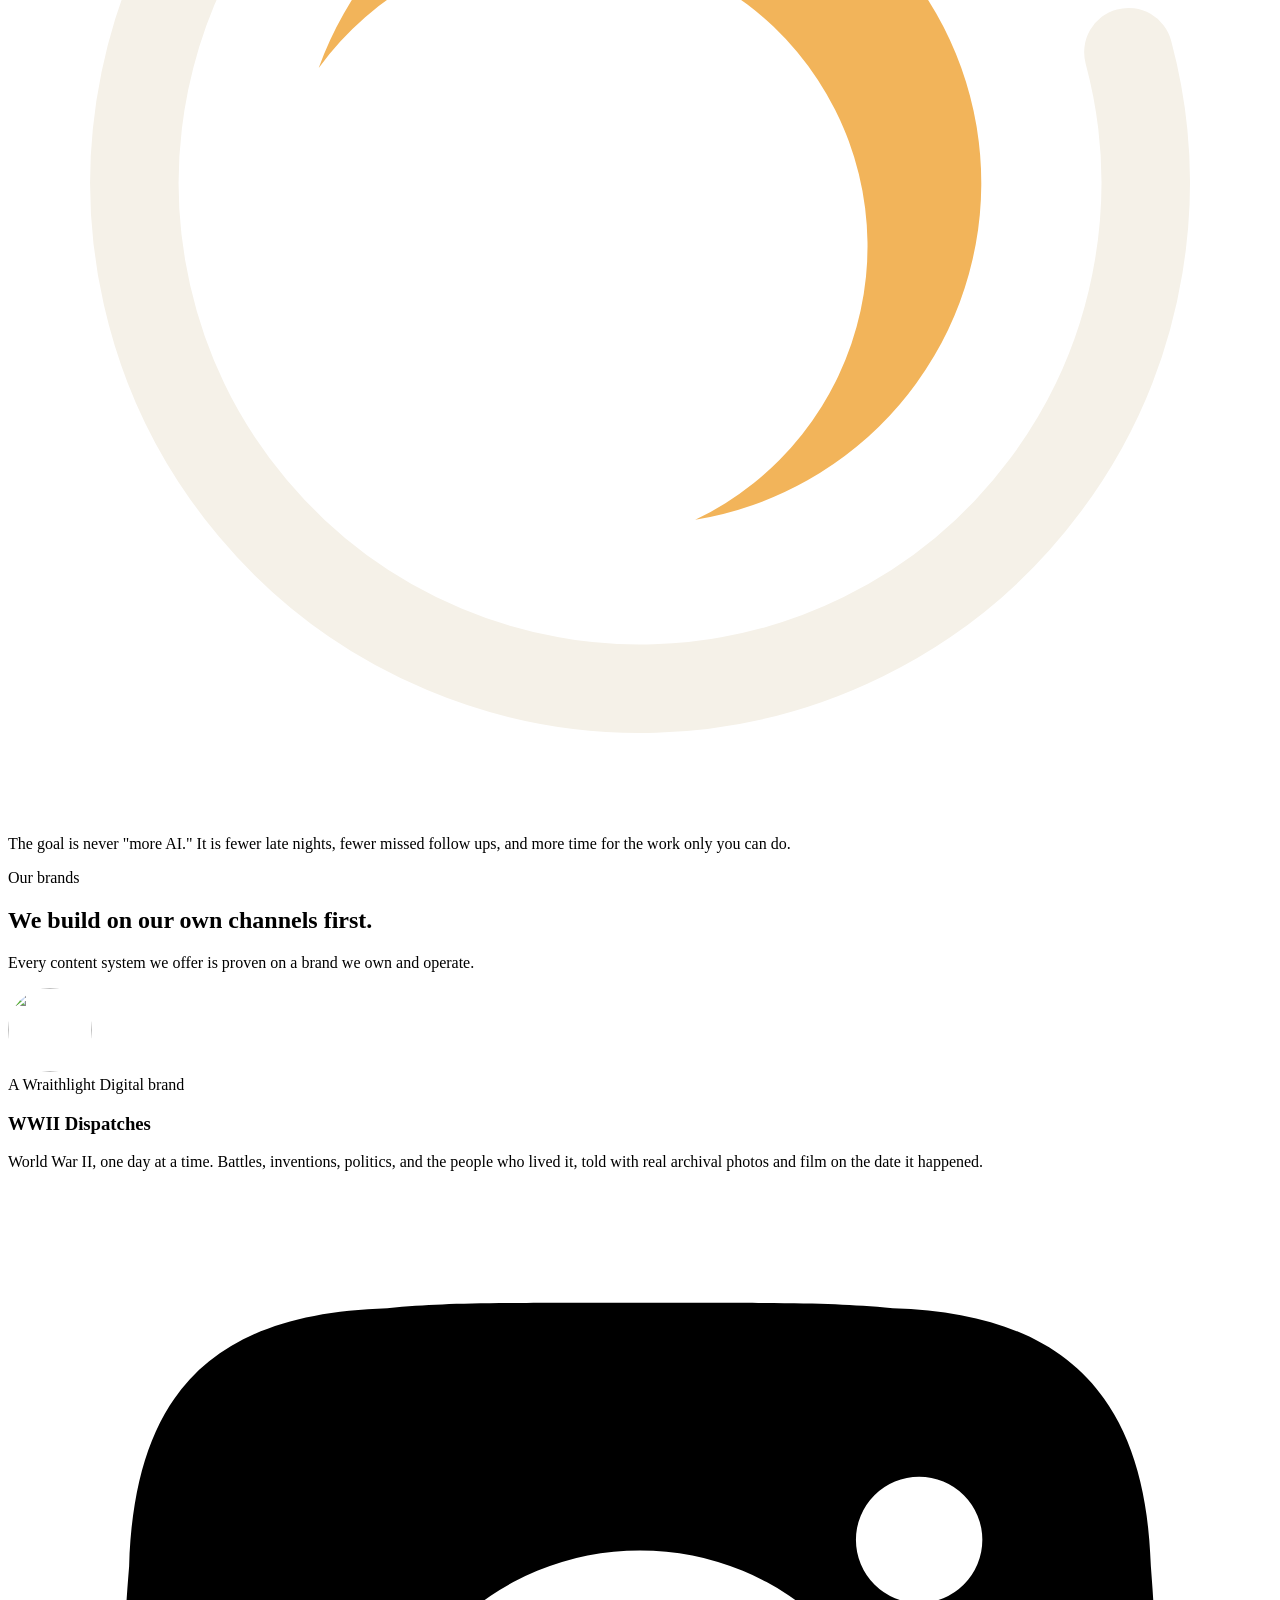
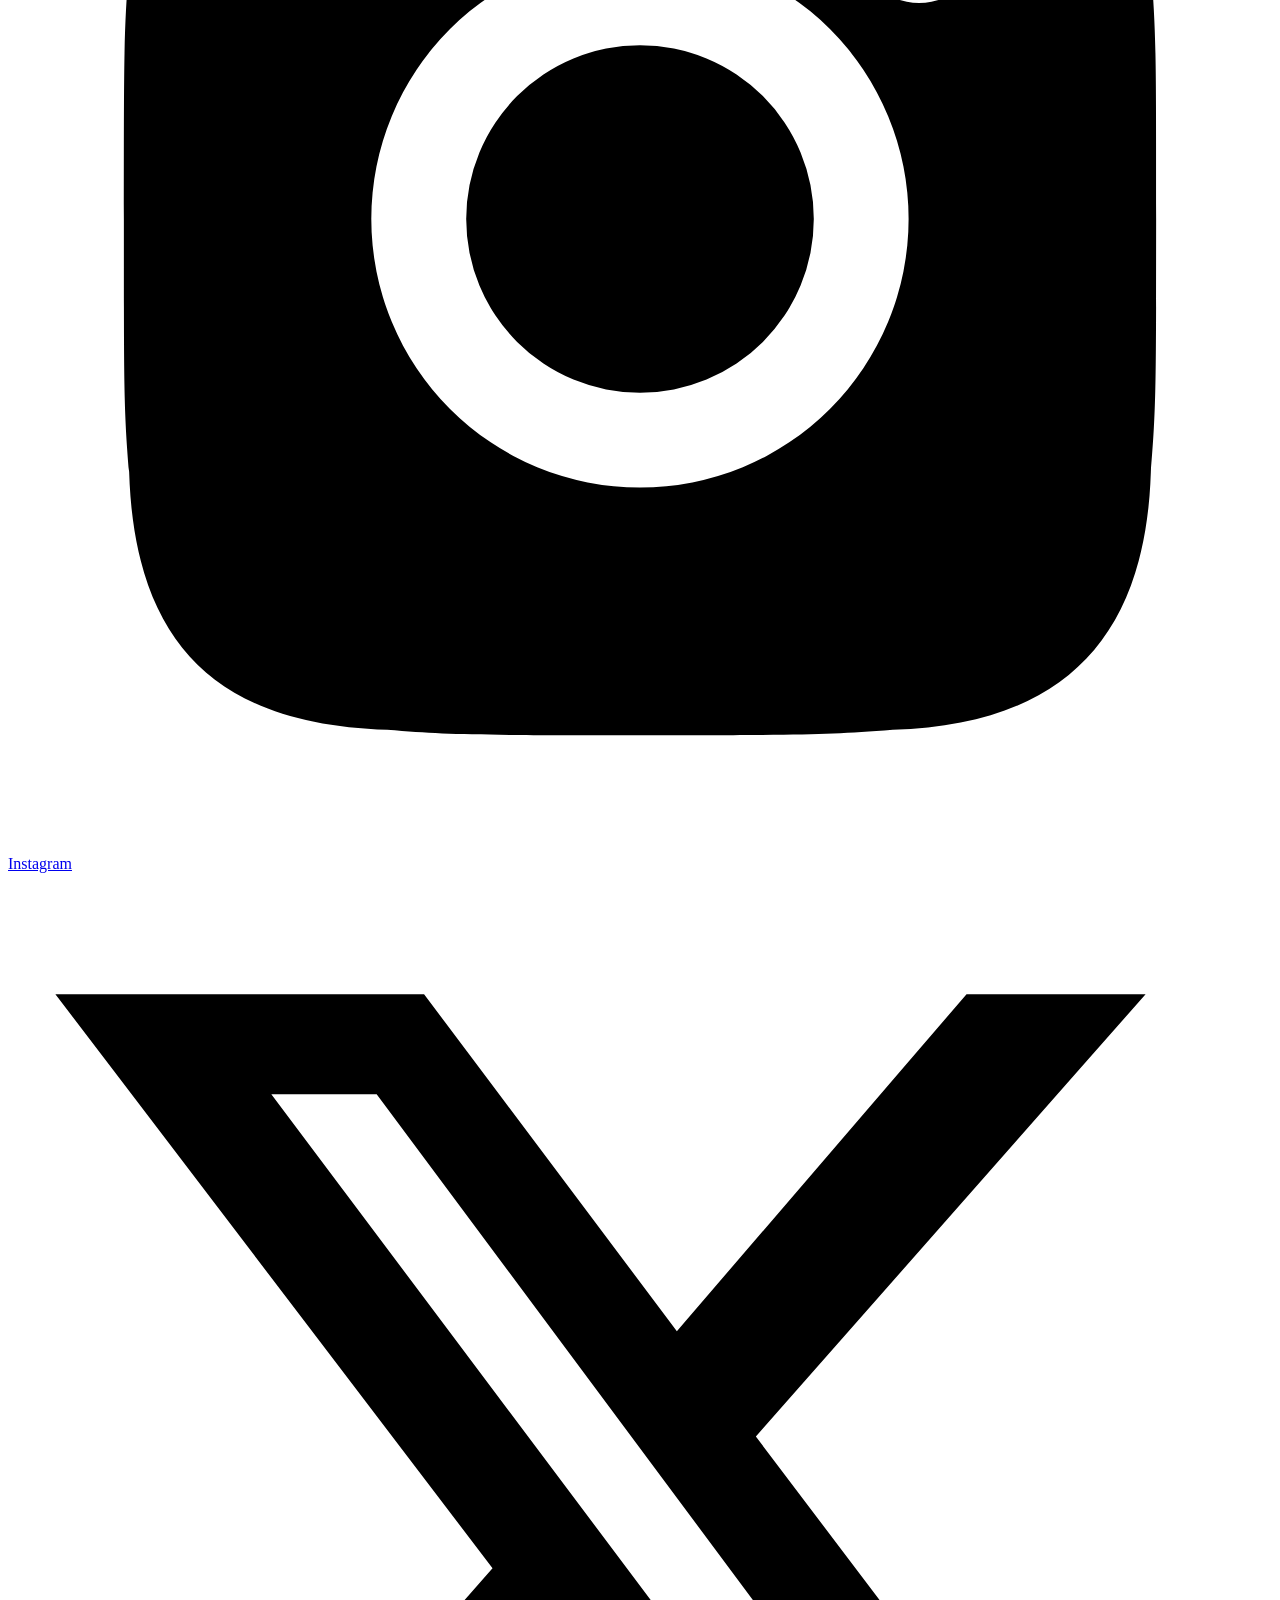
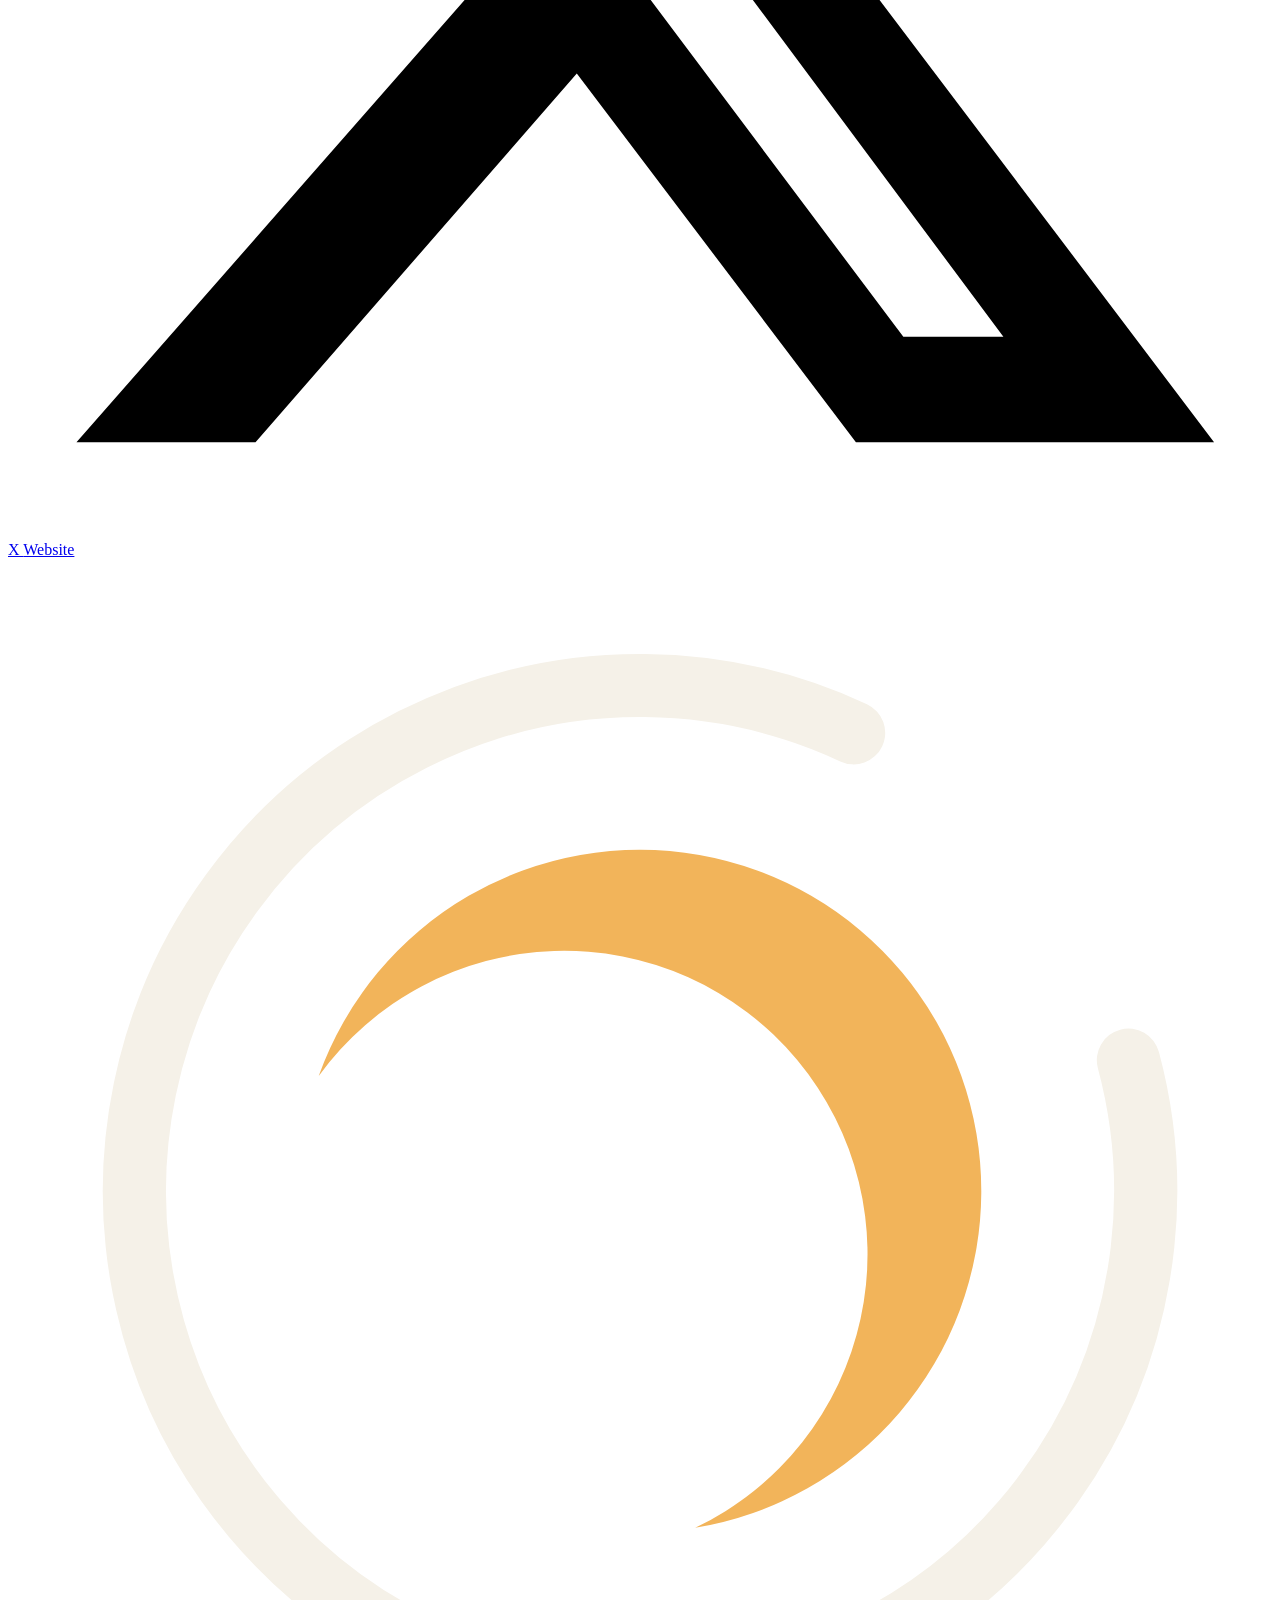
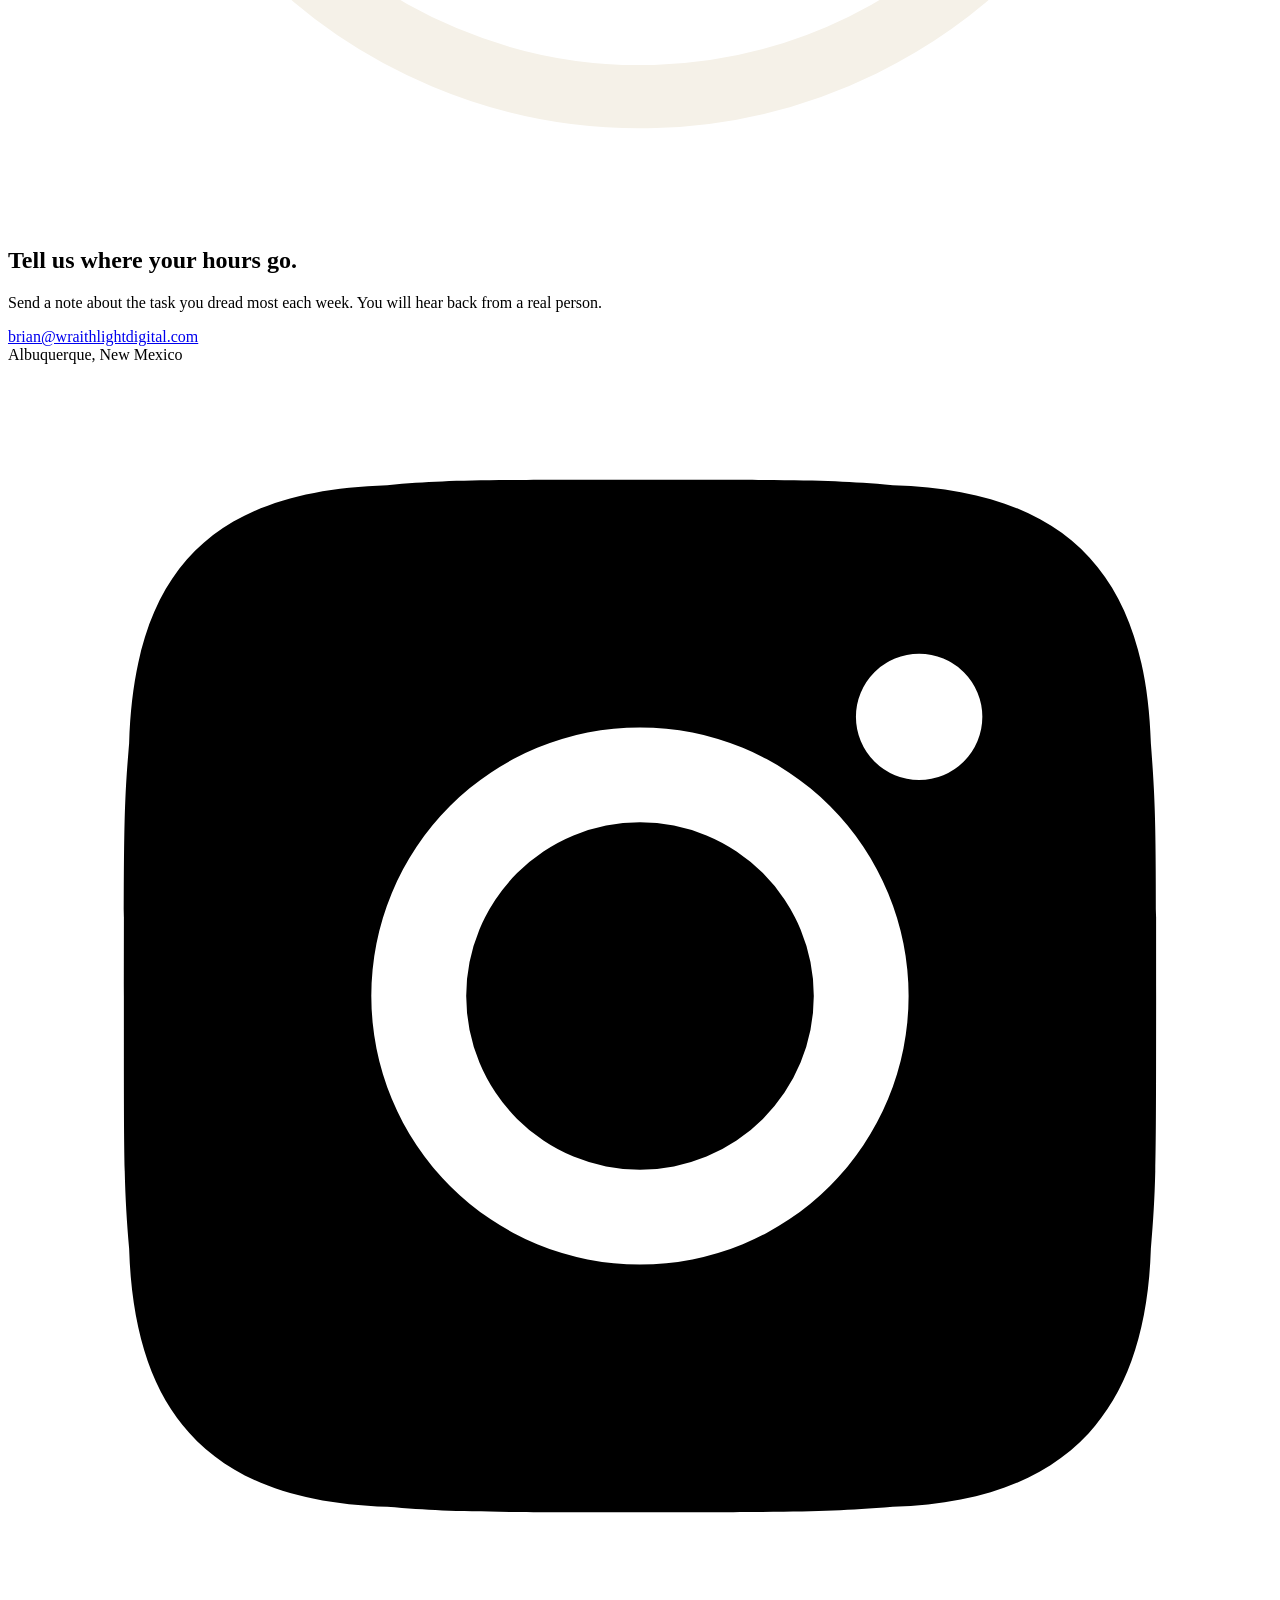
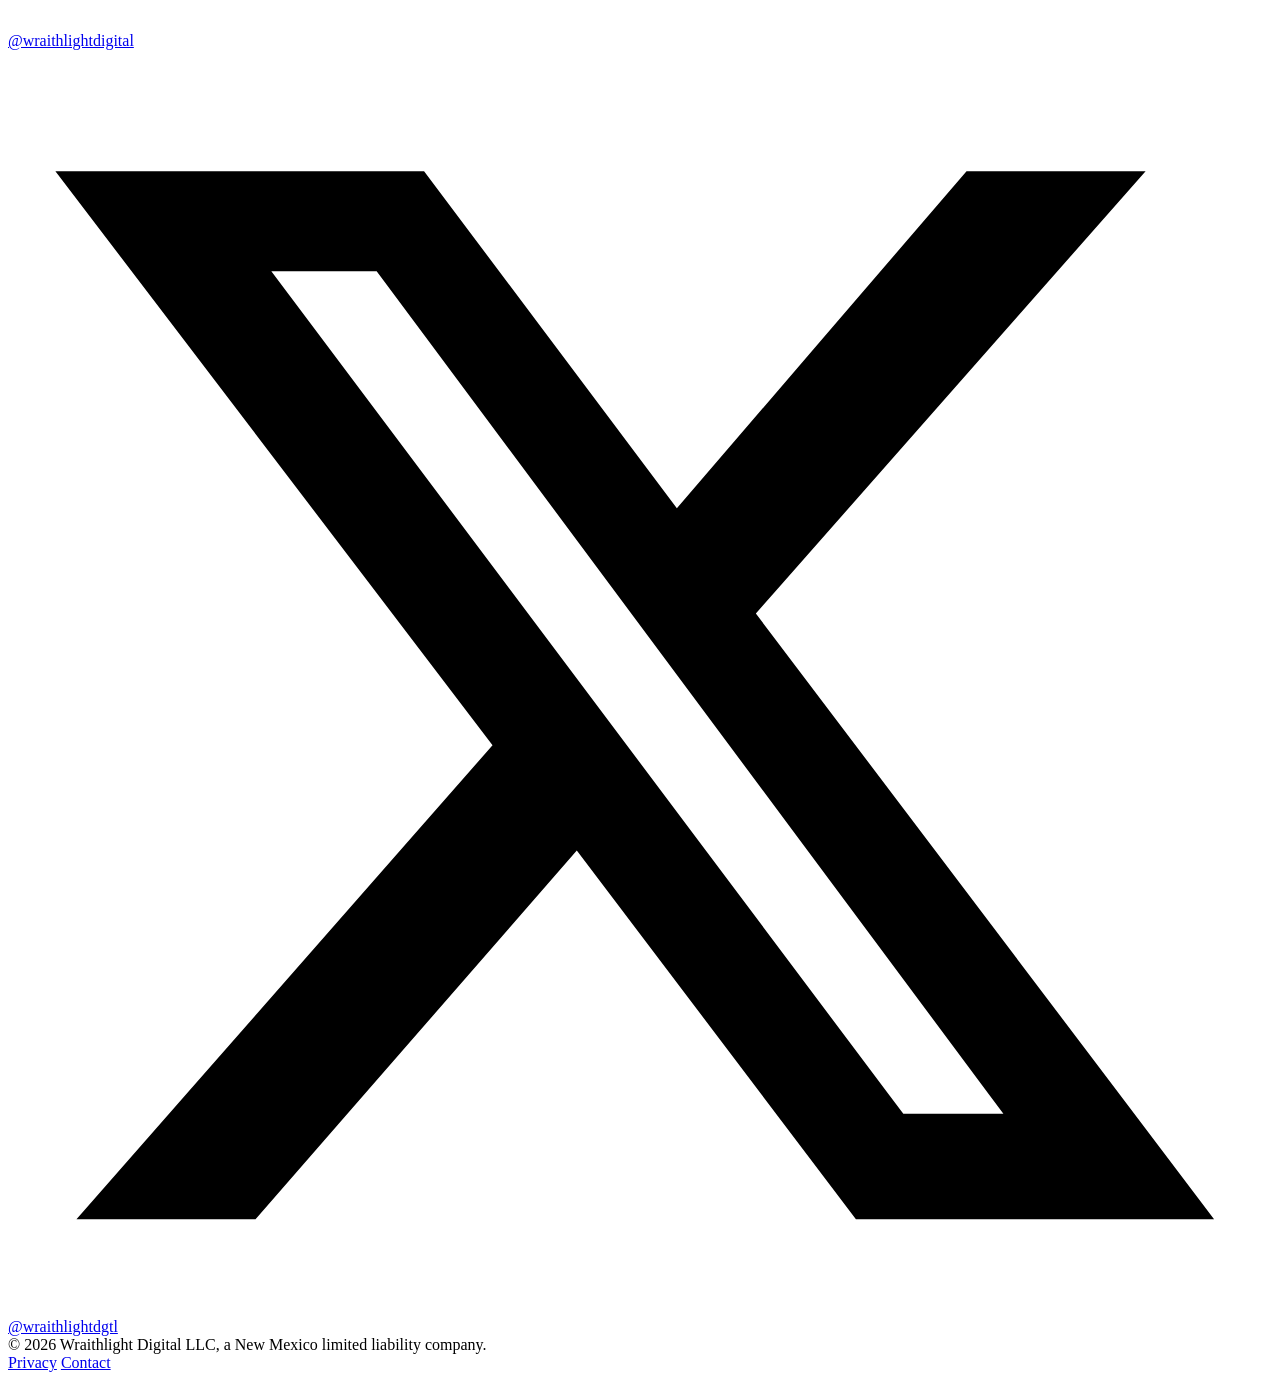
==== commit 4d48805f: "Larger, readable header logo on phones Co-Authored-By: Claude Opus 5.5 <noreply@anthropic.com> Claud" ====
--- a/site/index.html
+++ b/site/index.html
@@ -60,7 +60,8 @@
   <header class="site-header">
     <div class="wrap">
       <a class="brand" href="/" aria-label="Wraithlight Digital home">
-        <img src="/img/logo-horizontal-dark.svg" alt="Wraithlight Digital" width="115" height="40">
+        <svg class="brand-mark" viewBox="0 0 100 100" aria-hidden="true"><path d="M88.64 39.65 A40 40 0 1 1 66.9 13.75" fill="none" stroke="#F5F1E8" stroke-width="6" stroke-linecap="round"/><path d="M24.581 40.897 A27 27 0 1 1 54.37 76.644 A24 24 0 1 0 24.581 40.897 Z" fill="#F2B45A"/></svg>
+        <span class="brand-text"><span class="brand-name">Wraithlight</span><span class="brand-sub">Digital</span></span>
       </a>
       <nav class="nav" aria-label="Main">
         <a href="#services">Services</a>
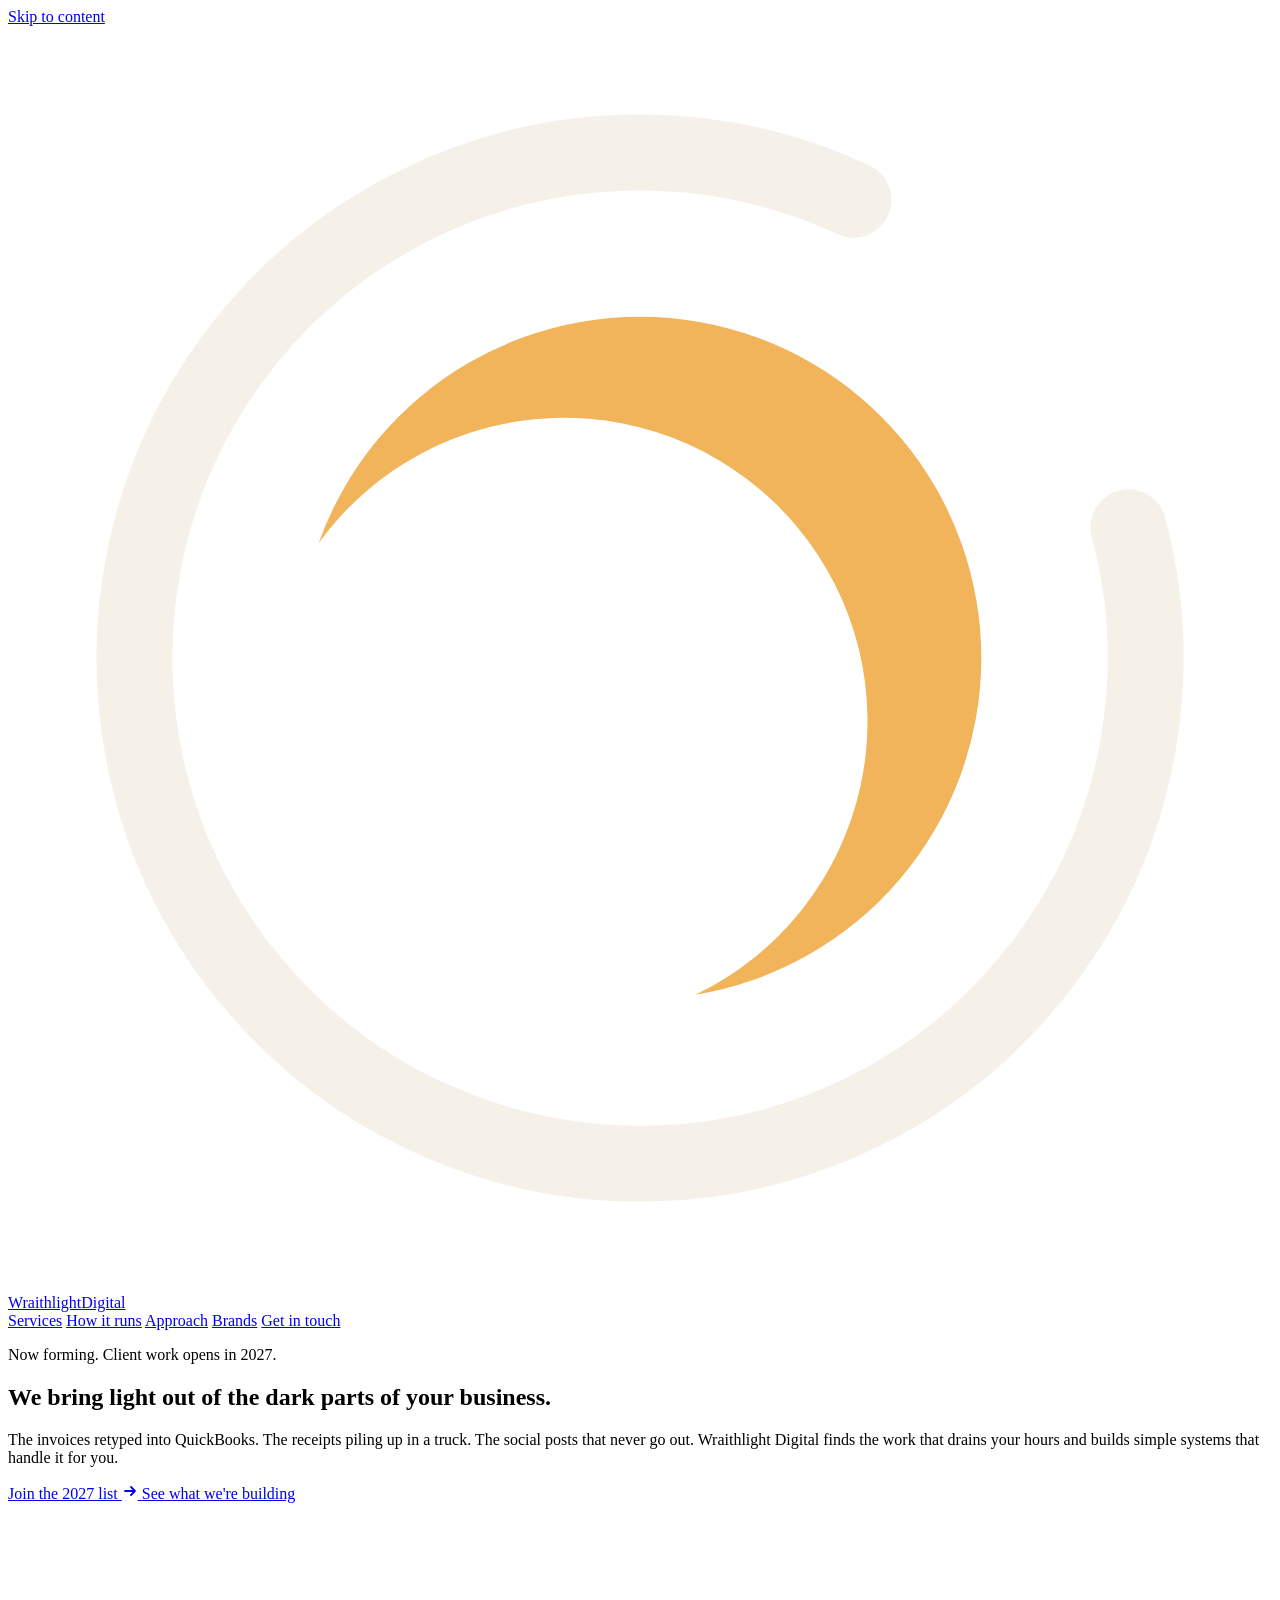
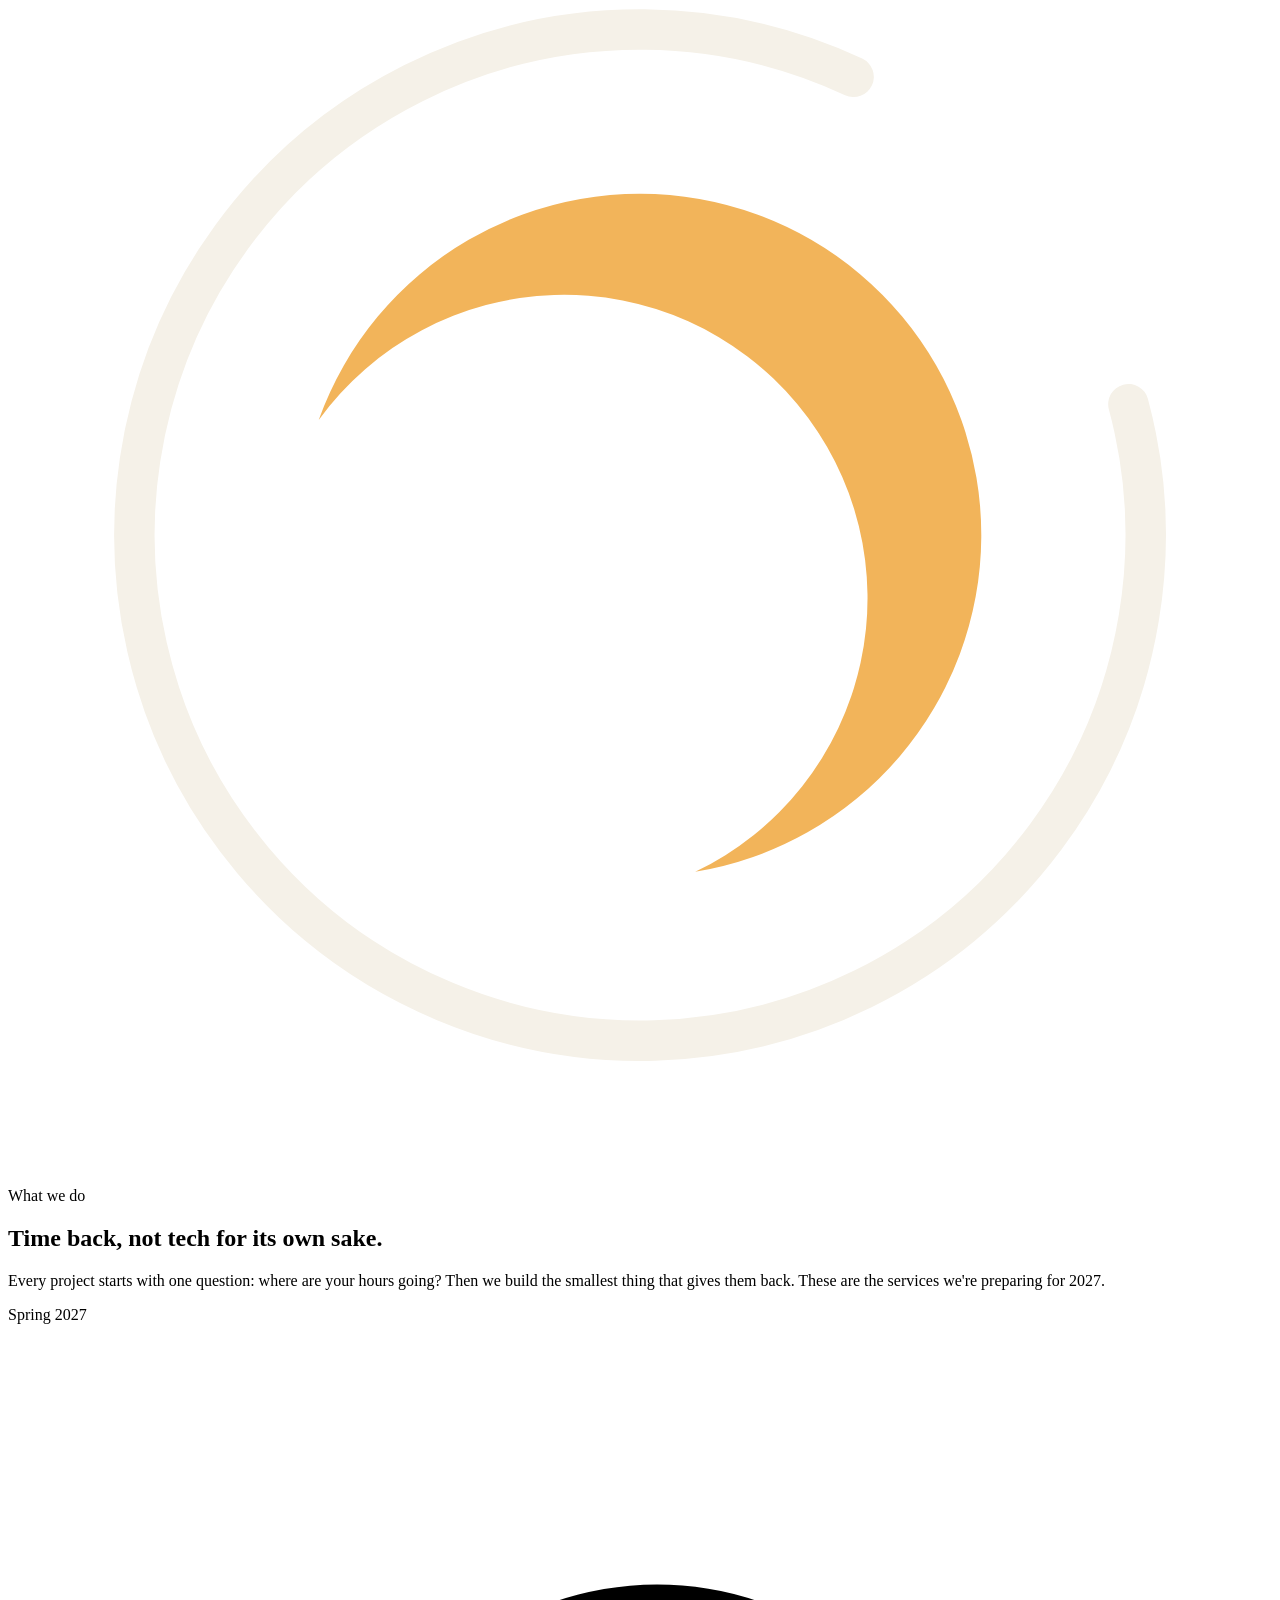
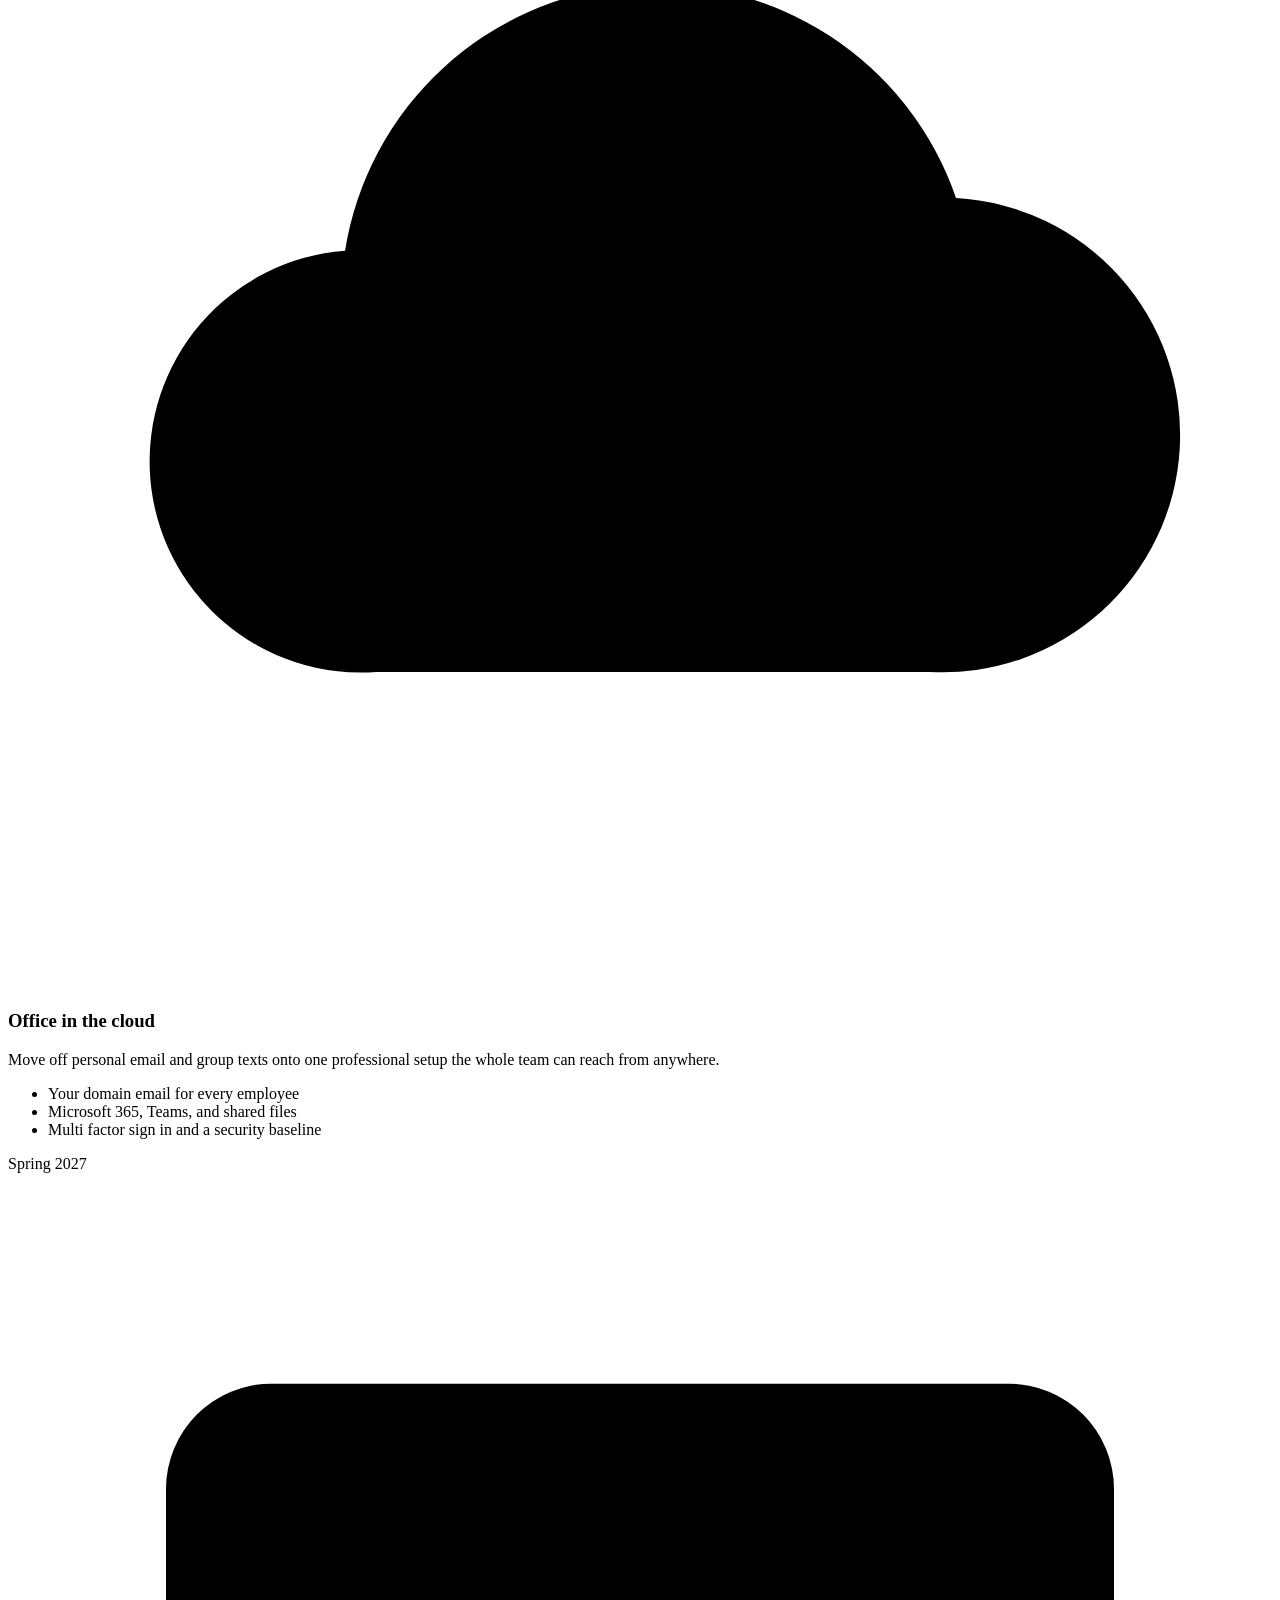
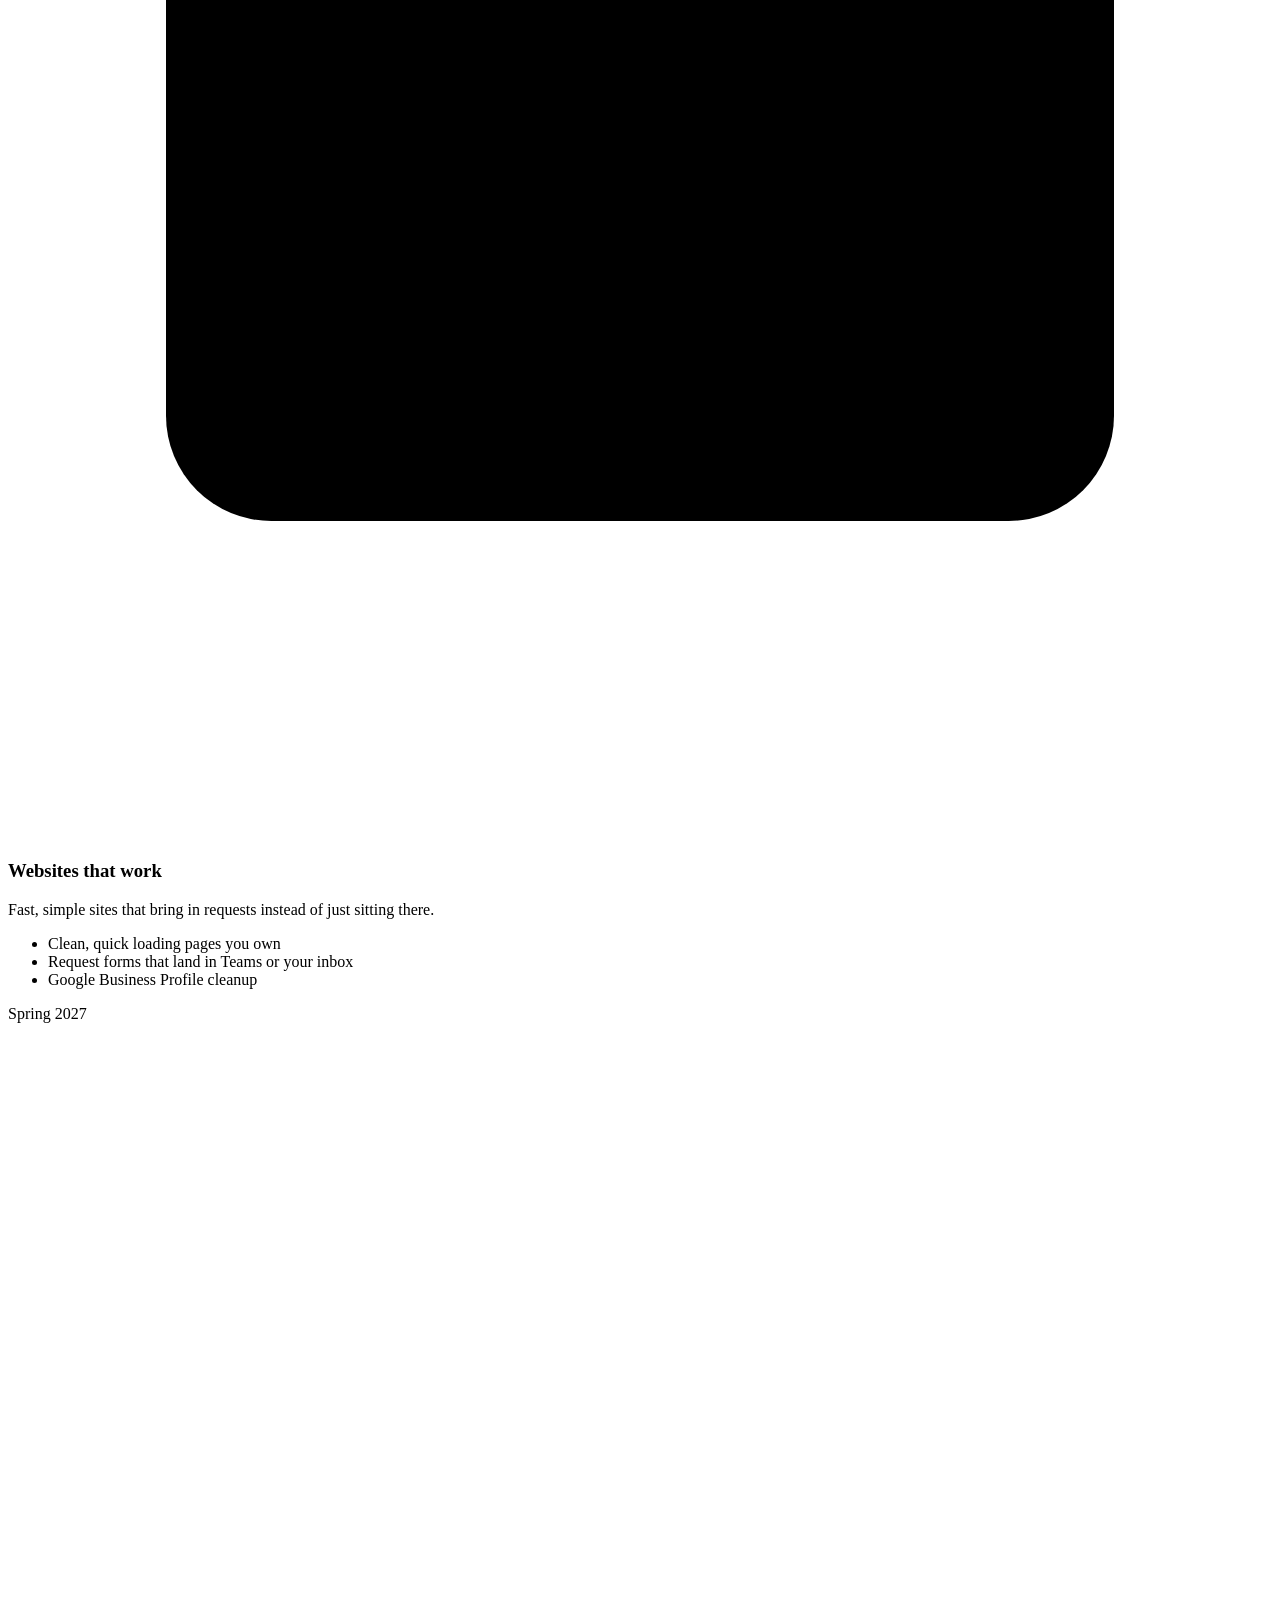
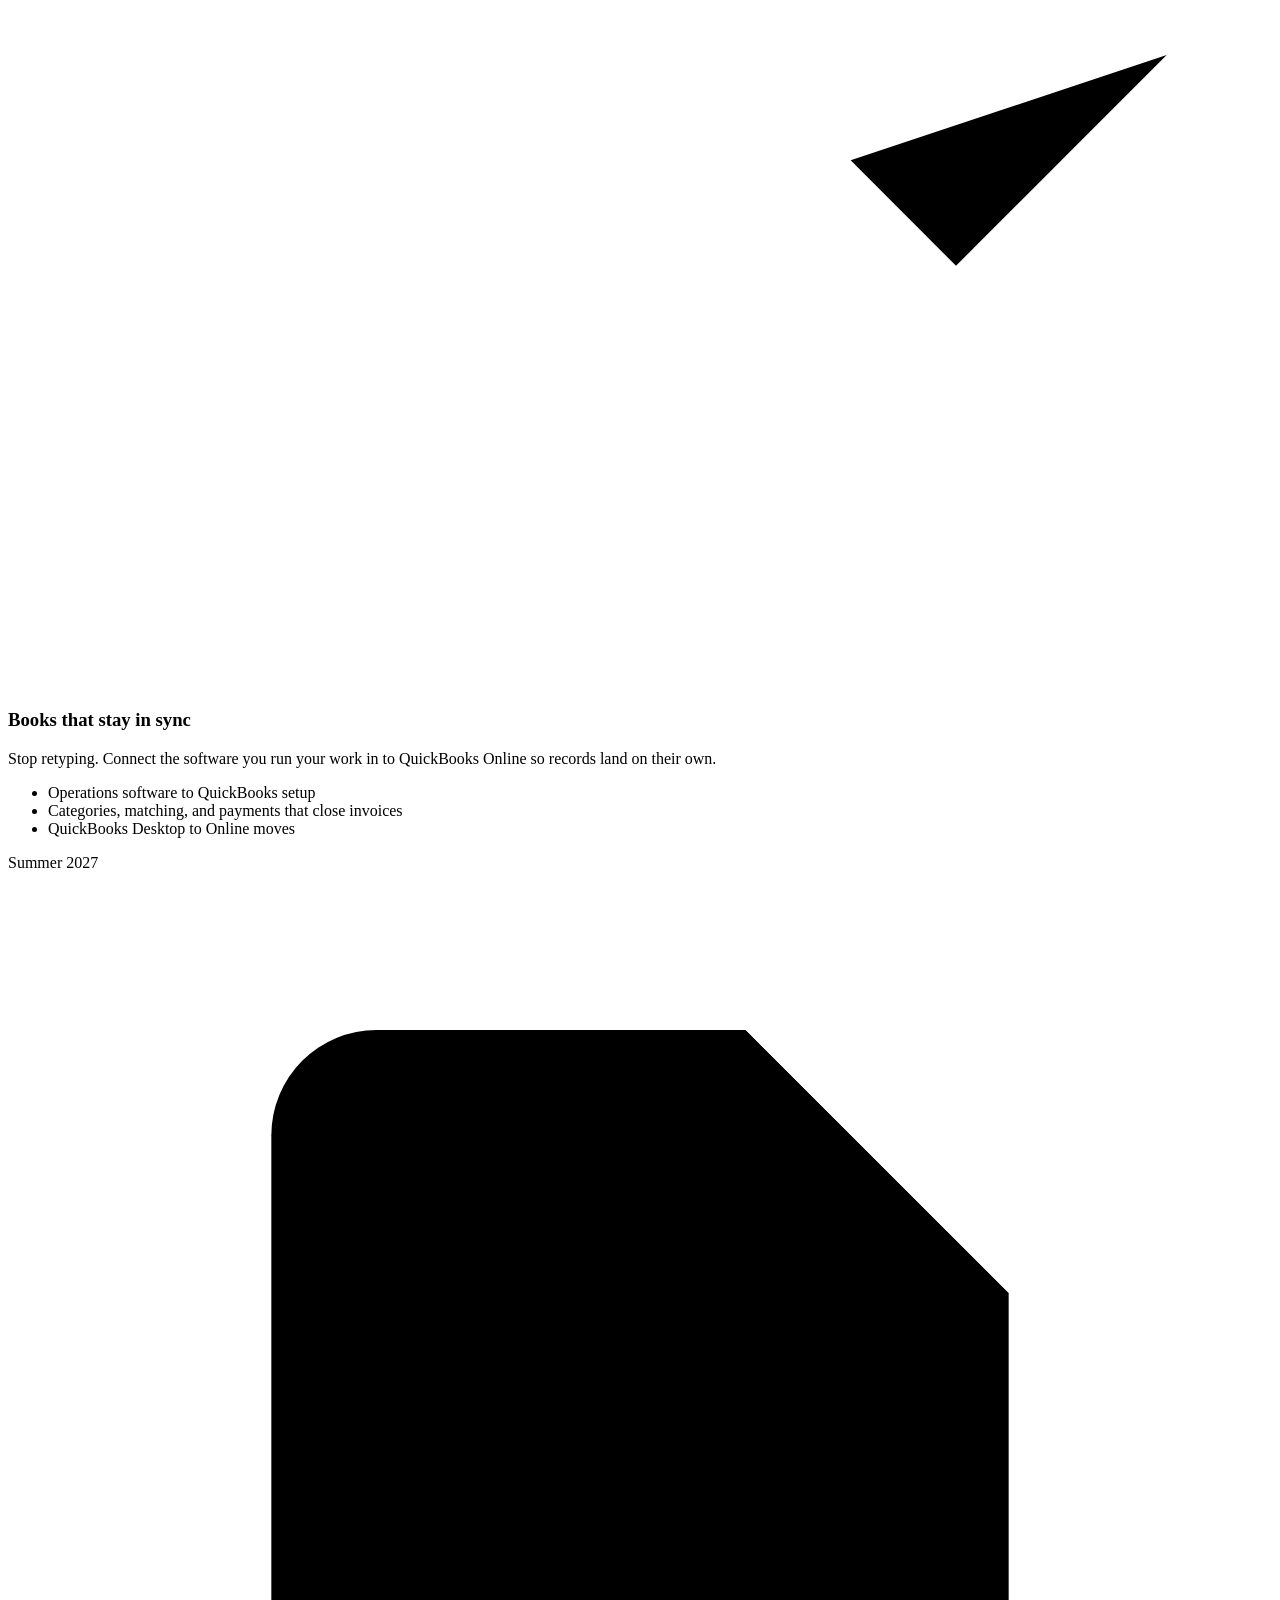
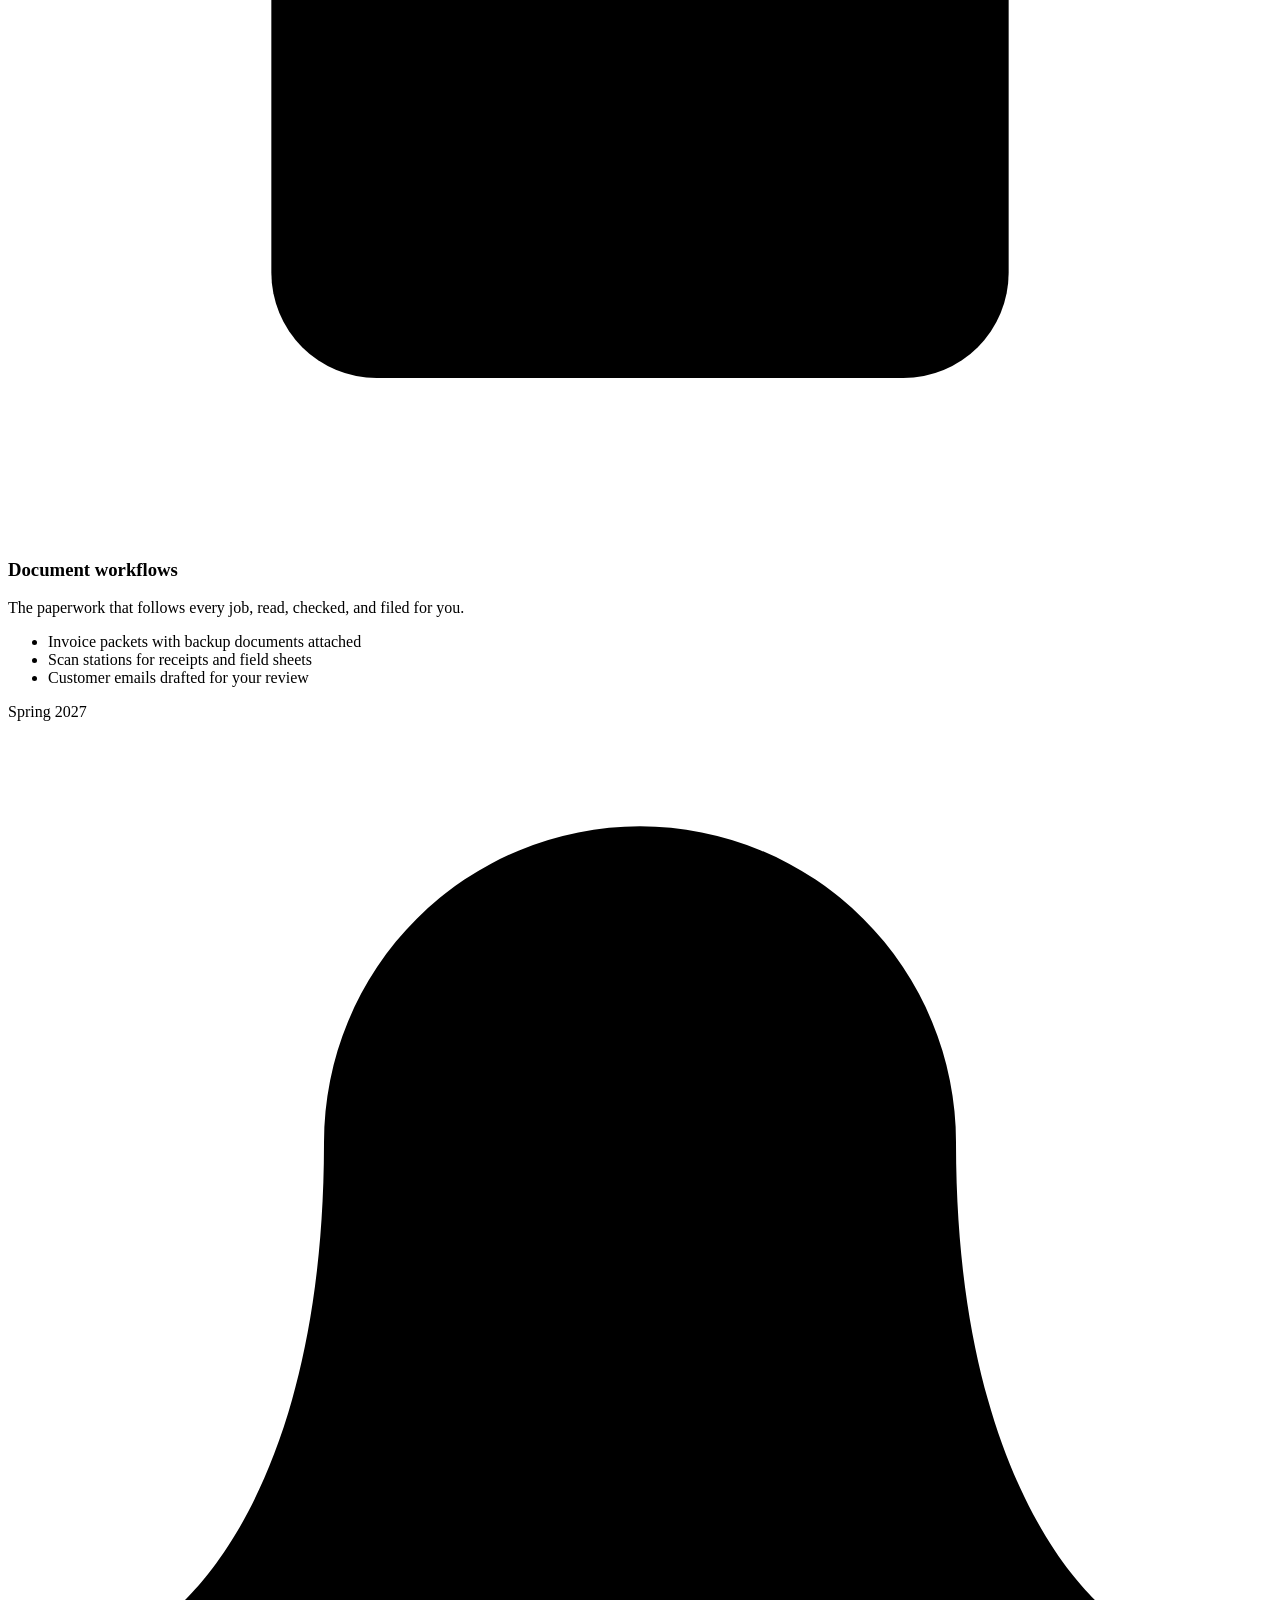
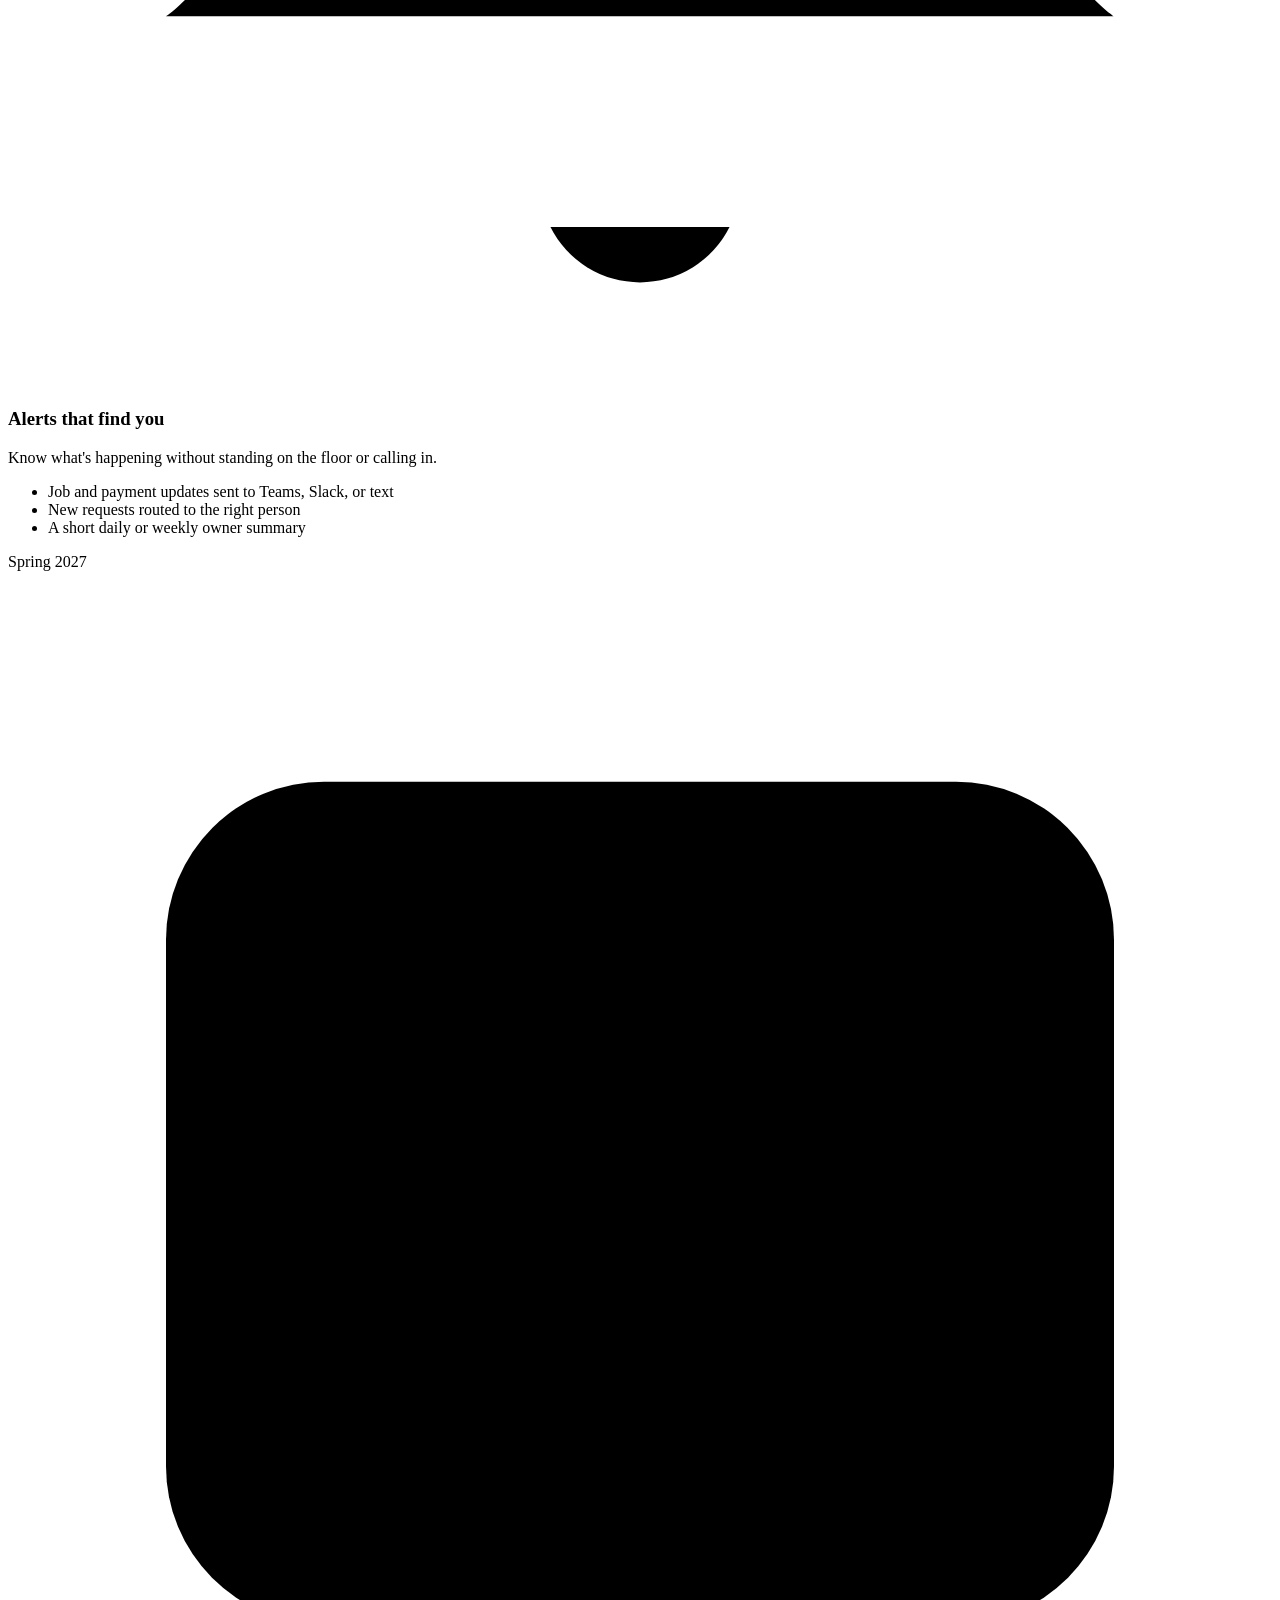
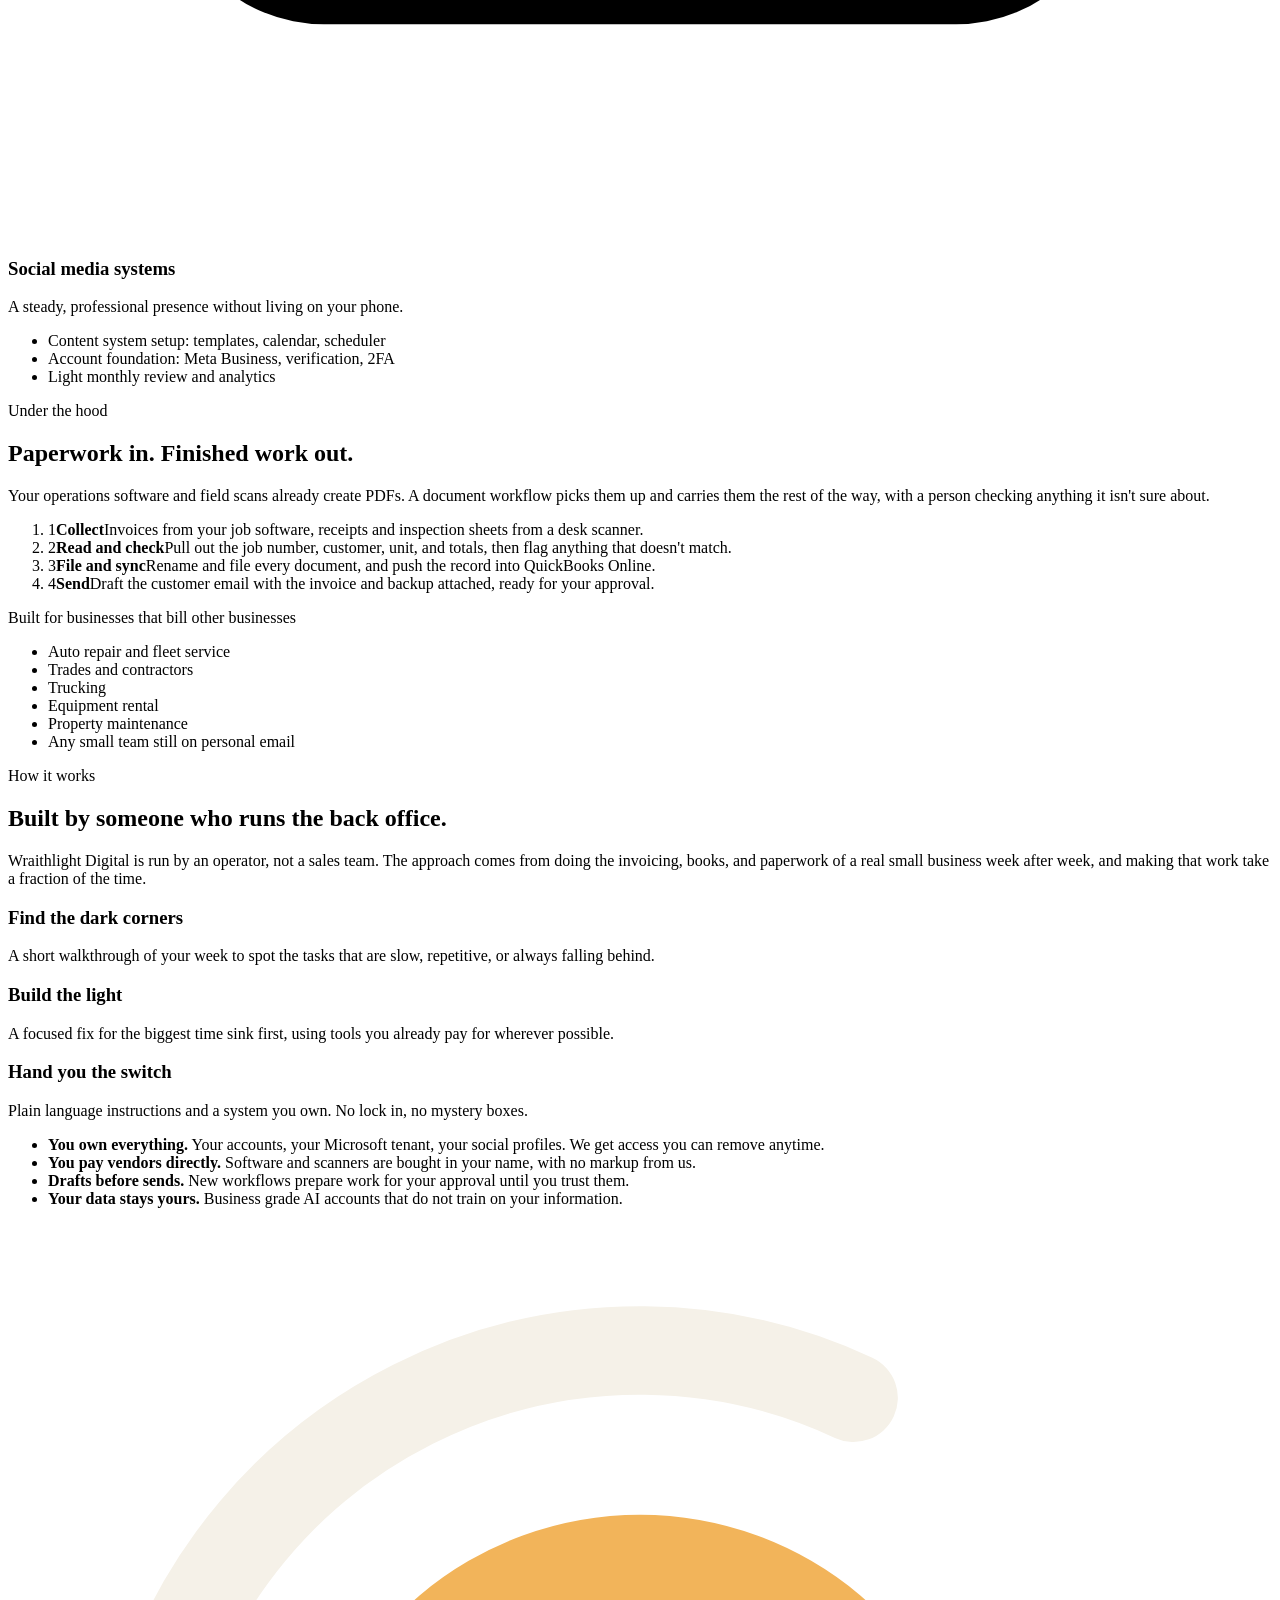
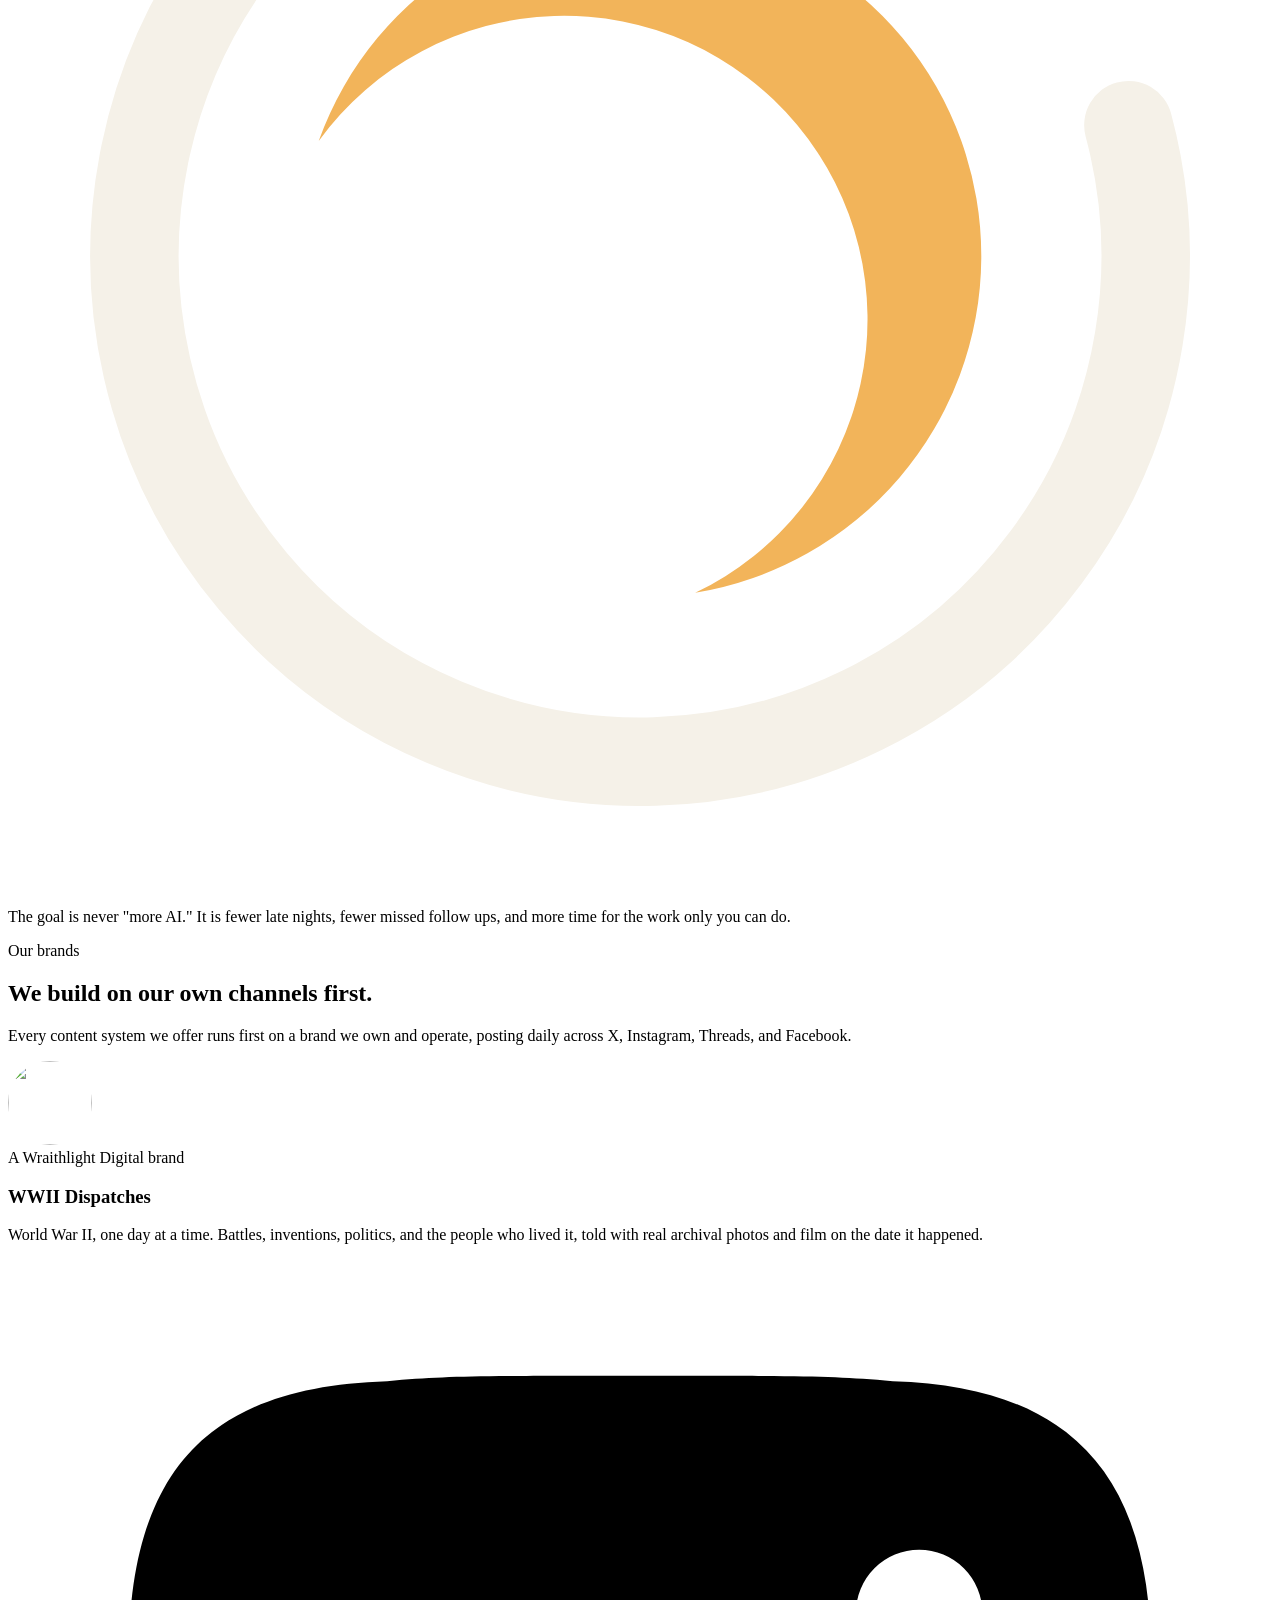
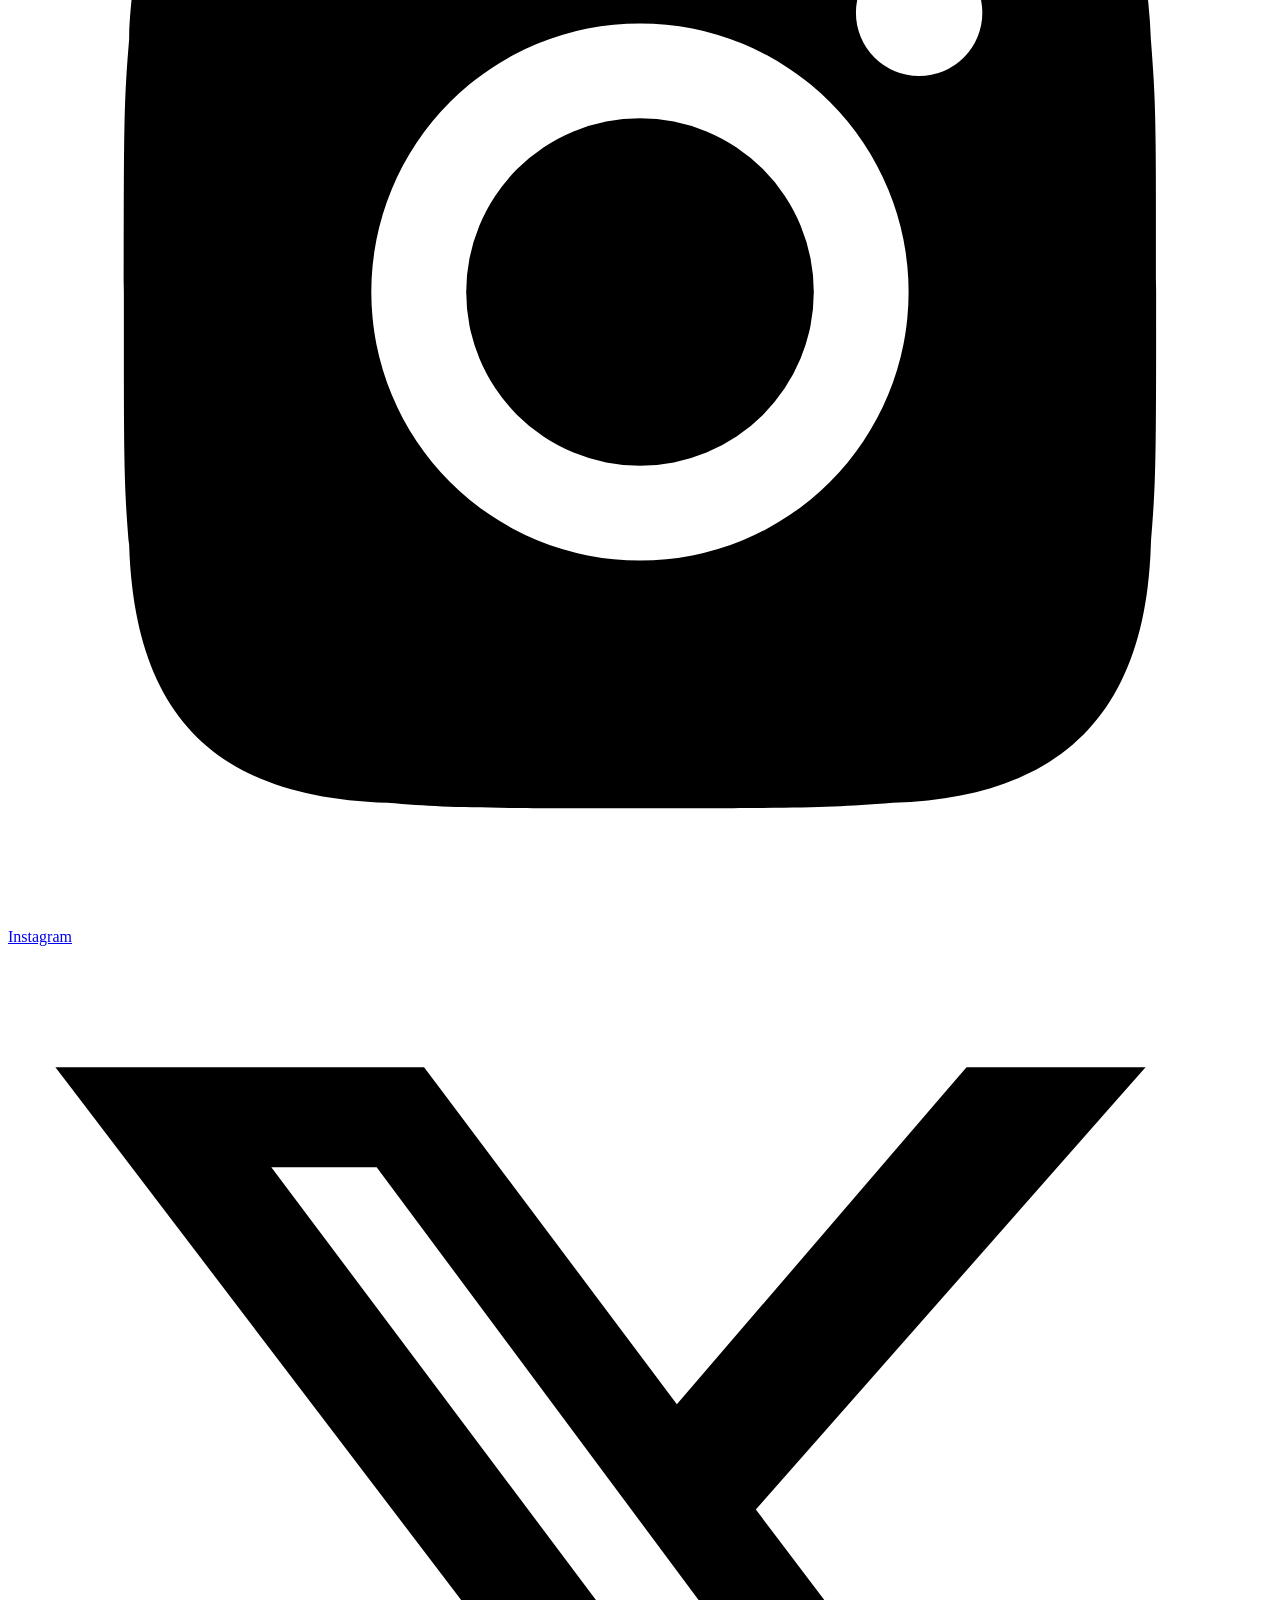
==== commit 6f9f10b2: "Preliminary services: six offers, workflow, 2027 status, social media systems Co-Authored-By: Claude" ====
--- a/site/index.html
+++ b/site/index.html
@@ -4,7 +4,7 @@
   <meta charset="utf-8">
   <meta name="viewport" content="width=device-width, initial-scale=1">
   <title>Wraithlight Digital | AI and automation for small businesses</title>
-  <meta name="description" content="Wraithlight Digital LLC helps small businesses get hours back with practical AI and automation: content systems, operations tools, and websites. Based in Albuquerque, New Mexico.">
+  <meta name="description" content="Wraithlight Digital LLC is building practical automation for small businesses: Microsoft 365 setup, websites, QuickBooks connections, document workflows, and social media systems. Albuquerque, New Mexico. Client work opens in 2027.">
   <link rel="canonical" href="https://wraithlightdigital.com/">
   <meta name="theme-color" content="#0F1A2B">
 
@@ -25,7 +25,7 @@
   <link rel="manifest" href="/site.webmanifest">
 
   <link rel="preload" href="/fonts/outfit-latin-500-normal.woff2" as="font" type="font/woff2" crossorigin>
-  <link rel="stylesheet" href="/css/site.css">
+  <link rel="stylesheet" href="/css/site.css?v=3">
 
   <script type="application/ld+json">
   {
@@ -65,6 +65,7 @@
       </a>
       <nav class="nav" aria-label="Main">
         <a href="#services">Services</a>
+        <a href="#workflow">How it runs</a>
         <a href="#approach">Approach</a>
         <a href="#brands">Brands</a>
         <a class="btn small" href="#contact">Get in touch</a>
@@ -77,14 +78,14 @@
     <section class="hero">
       <div class="wrap">
         <div>
-          <p class="eyebrow">AI and automation for small business</p>
+          <p class="status"><span class="dot" aria-hidden="true"></span>Now forming. Client work opens in 2027.</p>
           <h1>We bring light out of the <span class="lit">dark parts</span> of your business.</h1>
-          <p class="lede">The billing that eats your Sunday. The reports nobody has time to build. The social posts that never go out. Wraithlight Digital finds the work that drains your hours and builds simple systems that handle it for you.</p>
+          <p class="lede">The invoices retyped into QuickBooks. The receipts piling up in a truck. The social posts that never go out. Wraithlight Digital finds the work that drains your hours and builds simple systems that handle it for you.</p>
           <div class="hero-actions">
-            <a class="btn" href="#contact">Start a conversation
+            <a class="btn" href="#contact">Join the 2027 list
               <svg width="16" height="16" viewBox="0 0 16 16" aria-hidden="true"><path d="M3 8h10M9 4l4 4-4 4" fill="none" stroke="currentColor" stroke-width="1.8" stroke-linecap="round" stroke-linejoin="round"/></svg>
             </a>
-            <a class="btn ghost" href="#services">See what we do</a>
+            <a class="btn ghost" href="#services">See what we're building</a>
           </div>
         </div>
         <div class="eclipse" aria-hidden="true">
@@ -102,39 +103,103 @@
         <div class="section-head reveal">
           <p class="eyebrow">What we do</p>
           <h2>Time back, not tech for its own sake.</h2>
-          <p>Every project starts with one question: where are your hours going? Then we build the smallest thing that gives them back.</p>
-        </div>
-        <div class="cards">
-          <article class="card reveal">
+          <p>Every project starts with one question: where are your hours going? Then we build the smallest thing that gives them back. These are the services we're preparing for 2027.</p>
+        </div>
+        <div class="cards six">
+          <article class="card reveal">
+            <span class="when">Spring 2027</span>
+            <div class="icon"><svg viewBox="0 0 24 24" aria-hidden="true"><path d="M7 18a4 4 0 0 1-.6-8A6 6 0 0 1 18 9a4.5 4.5 0 0 1-.5 9z"/><path d="M9 14h6"/></svg></div>
+            <h3>Office in the cloud</h3>
+            <p>Move off personal email and group texts onto one professional setup the whole team can reach from anywhere.</p>
+            <ul>
+              <li>Your domain email for every employee</li>
+              <li>Microsoft 365, Teams, and shared files</li>
+              <li>Multi factor sign in and a security baseline</li>
+            </ul>
+          </article>
+          <article class="card reveal">
+            <span class="when">Spring 2027</span>
+            <div class="icon"><svg viewBox="0 0 24 24" aria-hidden="true"><rect x="3" y="4" width="18" height="14" rx="2"/><path d="M8 21h8M12 18v3M7 9l2 2-2 2M12 13h4"/></svg></div>
+            <h3>Websites that work</h3>
+            <p>Fast, simple sites that bring in requests instead of just sitting there.</p>
+            <ul>
+              <li>Clean, quick loading pages you own</li>
+              <li>Request forms that land in Teams or your inbox</li>
+              <li>Google Business Profile cleanup</li>
+            </ul>
+          </article>
+          <article class="card reveal">
+            <span class="when">Spring 2027</span>
+            <div class="icon"><svg viewBox="0 0 24 24" aria-hidden="true"><path d="M4 7h11M4 12h7M4 17h9"/><path d="m16 14 2 2 4-4"/></svg></div>
+            <h3>Books that stay in sync</h3>
+            <p>Stop retyping. Connect the software you run your work in to QuickBooks Online so records land on their own.</p>
+            <ul>
+              <li>Operations software to QuickBooks setup</li>
+              <li>Categories, matching, and payments that close invoices</li>
+              <li>QuickBooks Desktop to Online moves</li>
+            </ul>
+          </article>
+          <article class="card reveal">
+            <span class="when">Summer 2027</span>
+            <div class="icon"><svg viewBox="0 0 24 24" aria-hidden="true"><path d="M14 3H7a2 2 0 0 0-2 2v14a2 2 0 0 0 2 2h10a2 2 0 0 0 2-2V8z"/><path d="M14 3v5h5M9 13h6M9 17h4"/></svg></div>
+            <h3>Document workflows</h3>
+            <p>The paperwork that follows every job, read, checked, and filed for you.</p>
+            <ul>
+              <li>Invoice packets with backup documents attached</li>
+              <li>Scan stations for receipts and field sheets</li>
+              <li>Customer emails drafted for your review</li>
+            </ul>
+          </article>
+          <article class="card reveal">
+            <span class="when">Spring 2027</span>
+            <div class="icon"><svg viewBox="0 0 24 24" aria-hidden="true"><path d="M6 8a6 6 0 0 1 12 0c0 7 3 9 3 9H3s3-2 3-9"/><path d="M10.3 21a1.9 1.9 0 0 0 3.4 0"/></svg></div>
+            <h3>Alerts that find you</h3>
+            <p>Know what's happening without standing on the floor or calling in.</p>
+            <ul>
+              <li>Job and payment updates sent to Teams, Slack, or text</li>
+              <li>New requests routed to the right person</li>
+              <li>A short daily or weekly owner summary</li>
+            </ul>
+          </article>
+          <article class="card reveal">
+            <span class="when">Spring 2027</span>
             <div class="icon"><svg viewBox="0 0 24 24" aria-hidden="true"><rect x="3" y="4" width="18" height="16" rx="3"/><path d="M3 9h18M8 14h5M8 17h8"/></svg></div>
-            <h3>Content systems</h3>
-            <p>A steady social presence without living on your phone.</p>
-            <ul>
-              <li>Post templates in your brand</li>
-              <li>Scheduled publishing across platforms</li>
-              <li>A weekly routine that fits in an hour</li>
-            </ul>
-          </article>
-          <article class="card reveal">
-            <div class="icon"><svg viewBox="0 0 24 24" aria-hidden="true"><circle cx="12" cy="12" r="3"/><path d="M12 2v3M12 19v3M2 12h3M19 12h3M4.9 4.9l2.1 2.1M17 17l2.1 2.1M4.9 19.1 7 17M17 7l2.1-2.1"/></svg></div>
-            <h3>Operations automation</h3>
-            <p>The back office tasks that repeat every week, handled.</p>
-            <ul>
-              <li>Invoices, statements, and reminders</li>
-              <li>Document and data extraction</li>
-              <li>Reports that build themselves</li>
-            </ul>
-          </article>
-          <article class="card reveal">
-            <div class="icon"><svg viewBox="0 0 24 24" aria-hidden="true"><rect x="3" y="4" width="18" height="14" rx="2"/><path d="M8 21h8M12 18v3M7 9l2 2-2 2M12 13h4"/></svg></div>
-            <h3>Websites and tools</h3>
-            <p>Fast, simple sites and small tools your team will actually use.</p>
-            <ul>
-              <li>Clean, quick loading websites</li>
-              <li>Forms, calculators, and dashboards</li>
-              <li>Hosting you own, not rent</li>
-            </ul>
-          </article>
+            <h3>Social media systems</h3>
+            <p>A steady, professional presence without living on your phone.</p>
+            <ul>
+              <li>Content system setup: templates, calendar, scheduler</li>
+              <li>Account foundation: Meta Business, verification, 2FA</li>
+              <li>Light monthly review and analytics</li>
+            </ul>
+          </article>
+        </div>
+      </div>
+    </section>
+
+    <!-- HOW A WORKFLOW LOOKS -->
+    <section class="section" id="workflow">
+      <div class="wrap">
+        <div class="section-head reveal">
+          <p class="eyebrow">Under the hood</p>
+          <h2>Paperwork in. Finished work out.</h2>
+          <p>Your operations software and field scans already create PDFs. A document workflow picks them up and carries them the rest of the way, with a person checking anything it isn't sure about.</p>
+        </div>
+        <ol class="flow reveal" aria-label="How a document workflow runs">
+          <li><span class="n">1</span><strong>Collect</strong><span>Invoices from your job software, receipts and inspection sheets from a desk scanner.</span></li>
+          <li><span class="n">2</span><strong>Read and check</strong><span>Pull out the job number, customer, unit, and totals, then flag anything that doesn't match.</span></li>
+          <li><span class="n">3</span><strong>File and sync</strong><span>Rename and file every document, and push the record into QuickBooks Online.</span></li>
+          <li><span class="n">4</span><strong>Send</strong><span>Draft the customer email with the invoice and backup attached, ready for your approval.</span></li>
+        </ol>
+        <div class="who reveal">
+          <p class="who-label">Built for businesses that bill other businesses</p>
+          <ul class="chips">
+            <li>Auto repair and fleet service</li>
+            <li>Trades and contractors</li>
+            <li>Trucking</li>
+            <li>Equipment rental</li>
+            <li>Property maintenance</li>
+            <li>Any small team still on personal email</li>
+          </ul>
         </div>
       </div>
     </section>
@@ -145,7 +210,7 @@
         <div class="section-head reveal">
           <p class="eyebrow">How it works</p>
           <h2>Built by someone who runs the back office.</h2>
-          <p>Wraithlight Digital is run by an operator, not a sales team. The tools come from doing the billing, payroll, and paperwork of a real small business week after week.</p>
+          <p>Wraithlight Digital is run by an operator, not a sales team. The approach comes from doing the invoicing, books, and paperwork of a real small business week after week, and making that work take a fraction of the time.</p>
         </div>
         <div class="steps">
           <div class="step reveal">
@@ -161,6 +226,12 @@
             <p>Plain language instructions and a system you own. No lock in, no mystery boxes.</p>
           </div>
         </div>
+        <ul class="promises reveal">
+          <li><strong>You own everything.</strong> Your accounts, your Microsoft tenant, your social profiles. We get access you can remove anytime.</li>
+          <li><strong>You pay vendors directly.</strong> Software and scanners are bought in your name, with no markup from us.</li>
+          <li><strong>Drafts before sends.</strong> New workflows prepare work for your approval until you trust them.</li>
+          <li><strong>Your data stays yours.</strong> Business grade AI accounts that do not train on your information.</li>
+        </ul>
         <div class="promise reveal">
           <svg viewBox="0 0 100 100" aria-hidden="true"><path d="M88.64 39.65 A40 40 0 1 1 66.9 13.75" fill="none" stroke="#F5F1E8" stroke-width="7" stroke-linecap="round"/><path d="M24.581 40.897 A27 27 0 1 1 54.37 76.644 A24 24 0 1 0 24.581 40.897 Z" fill="#F2B45A"/></svg>
           <p>The goal is never "more AI." It is fewer late nights, fewer missed follow ups, and more time for the work only you can do.</p>
@@ -174,7 +245,7 @@
         <div class="section-head reveal">
           <p class="eyebrow">Our brands</p>
           <h2>We build on our own channels first.</h2>
-          <p>Every content system we offer is proven on a brand we own and operate.</p>
+          <p>Every content system we offer runs first on a brand we own and operate, posting daily across X, Instagram, Threads, and Facebook.</p>
         </div>
         <article class="brand-card reveal">
           <img src="/img/ww2dispatches-mark.svg" alt="" width="84" height="84" style="border-radius:50%">
@@ -204,9 +275,9 @@
         <svg class="mark-small reveal" viewBox="0 0 100 100" aria-hidden="true"><path d="M88.64 39.65 A40 40 0 1 1 66.9 13.75" fill="none" stroke="#F5F1E8" stroke-width="5" stroke-linecap="round"/><path d="M24.581 40.897 A27 27 0 1 1 54.37 76.644 A24 24 0 1 0 24.581 40.897 Z" fill="#F2B45A"/></svg>
         <div class="section-head reveal">
           <h2>Tell us where your hours go.</h2>
-          <p>Send a note about the task you dread most each week. You will hear back from a real person.</p>
-        </div>
-        <a class="contact-mail reveal" href="mailto:brian@wraithlightdigital.com">brian@wraithlightdigital.com</a>
+          <p>We aren't taking on clients yet. If one of these sounds like your week, send a short note about the task you dread most and we'll reach out when the first 2027 spots open. You will hear back from a real person.</p>
+        </div>
+        <a class="contact-mail reveal" href="mailto:brian@wraithlightdigital.com?subject=2027%20list">brian@wraithlightdigital.com</a>
         <div class="contact-meta reveal">
           <span>Albuquerque, New Mexico</span>
           <a href="https://www.instagram.com/wraithlightdigital" rel="noopener" target="_blank">
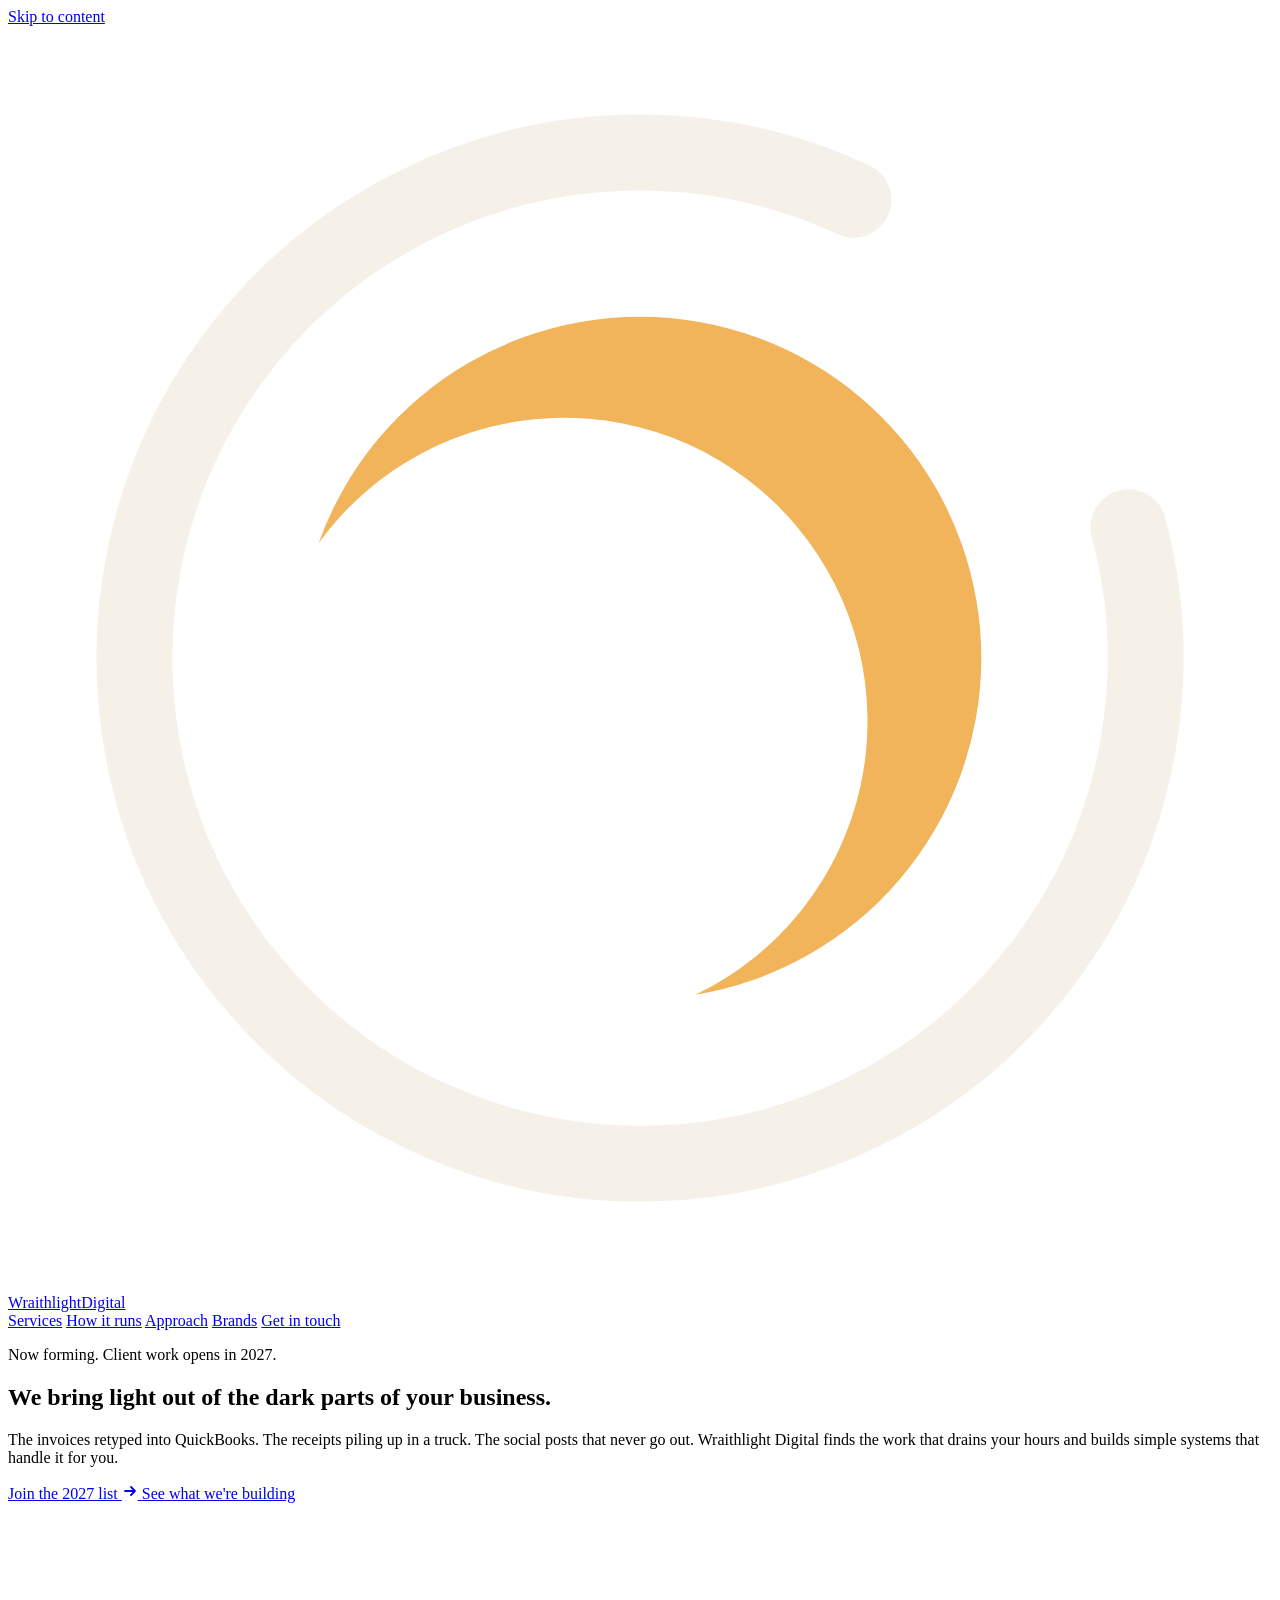
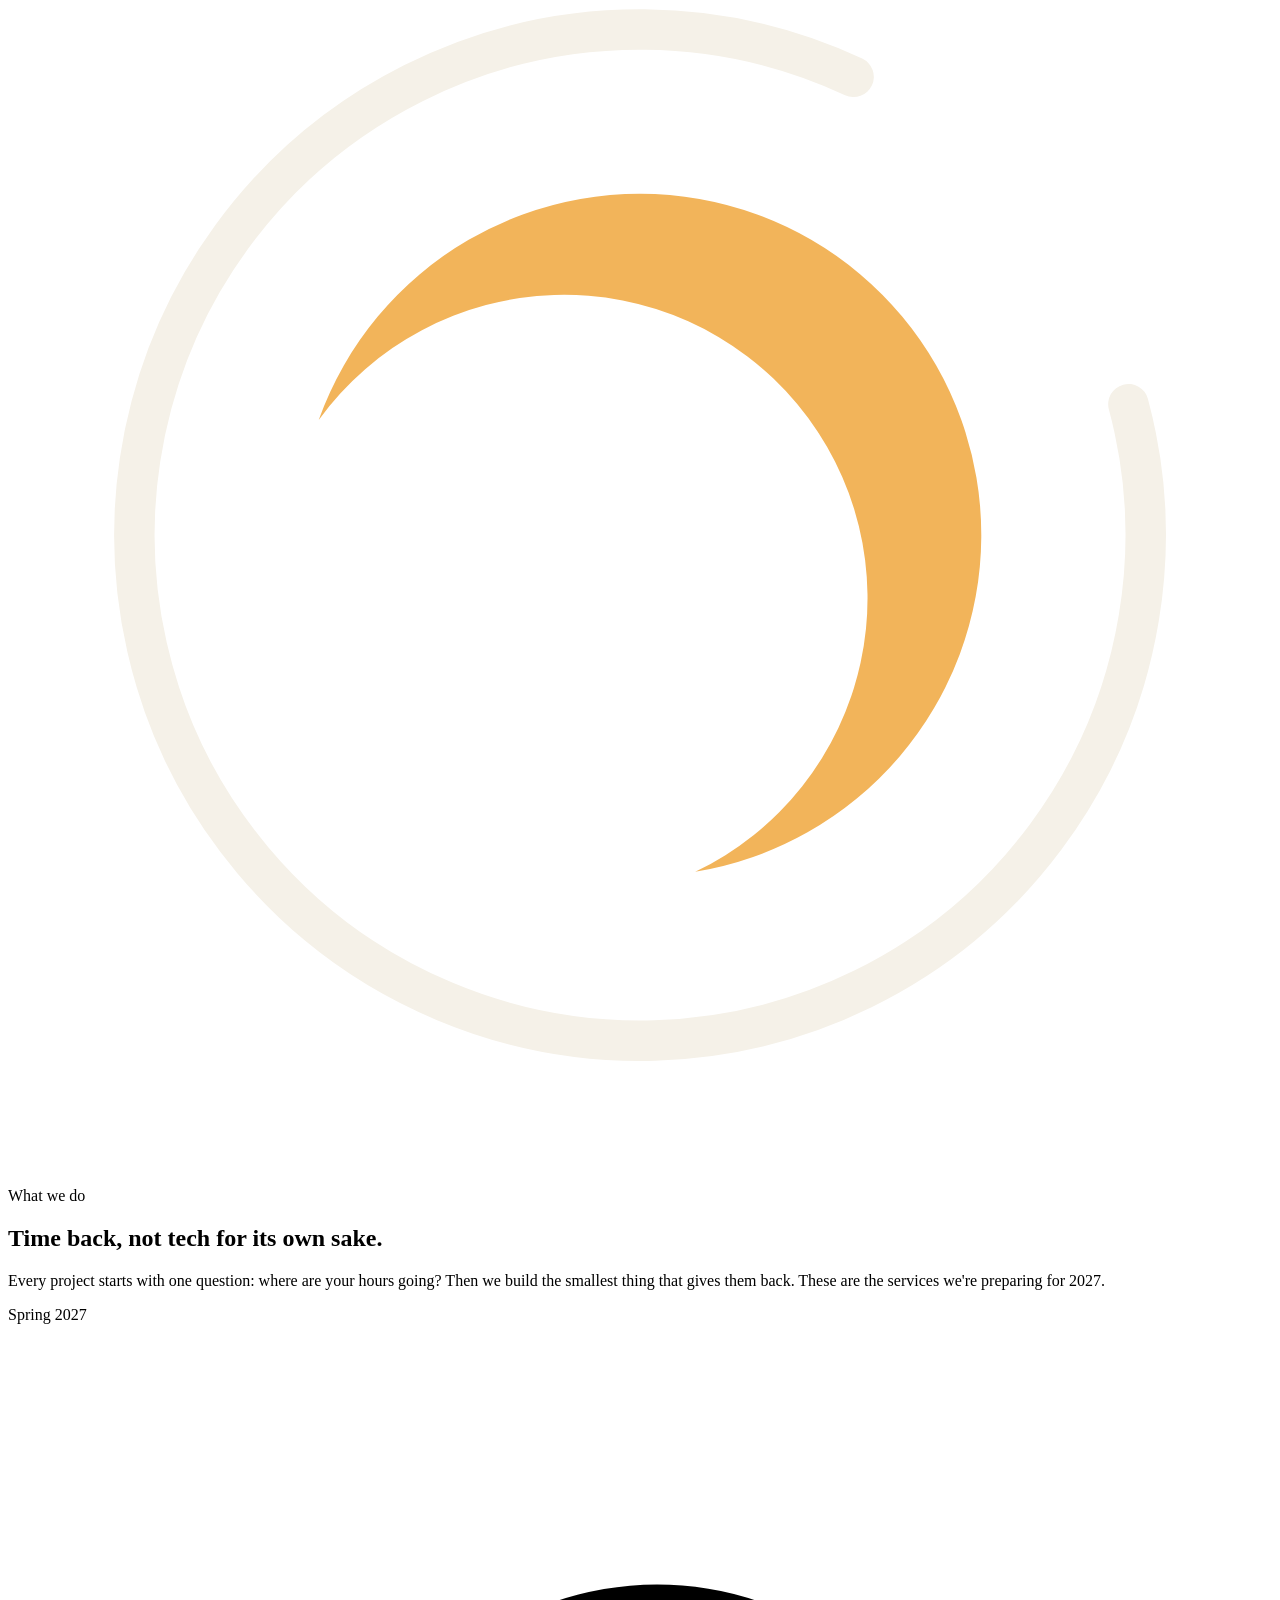
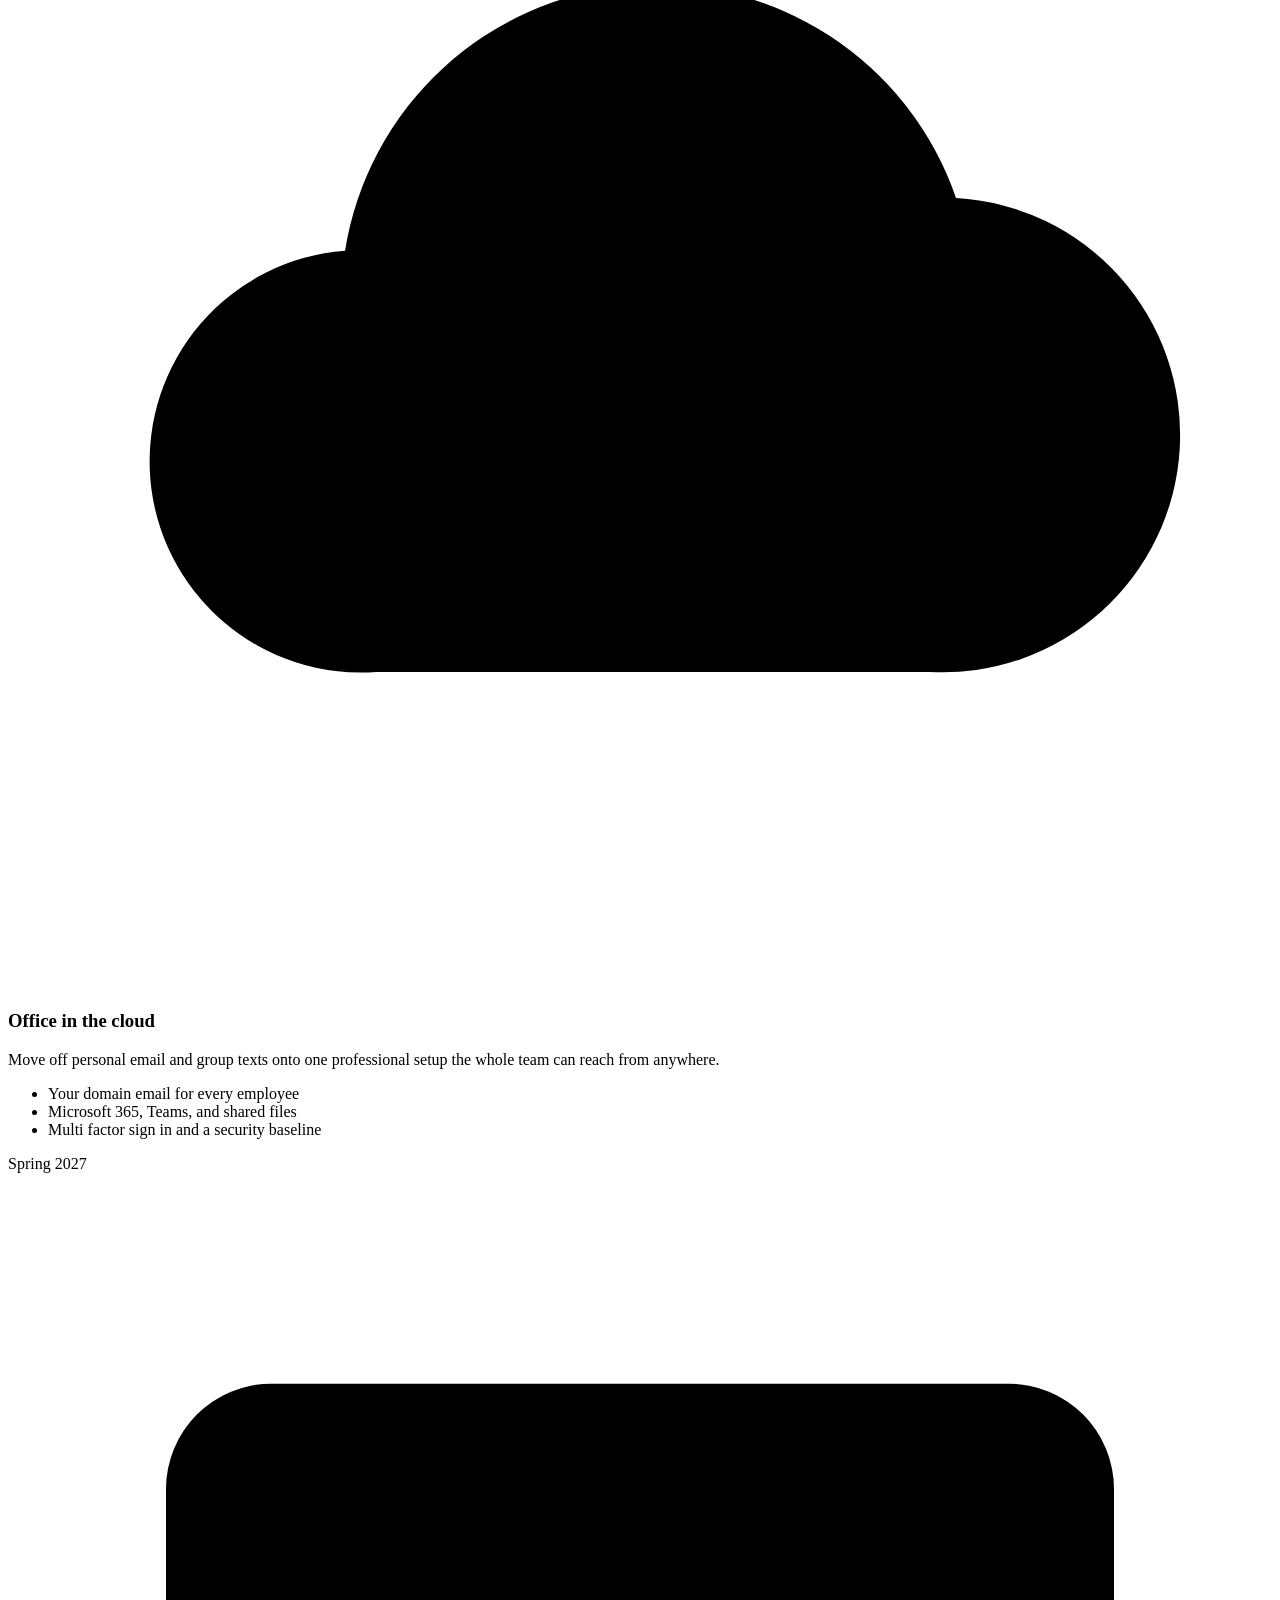
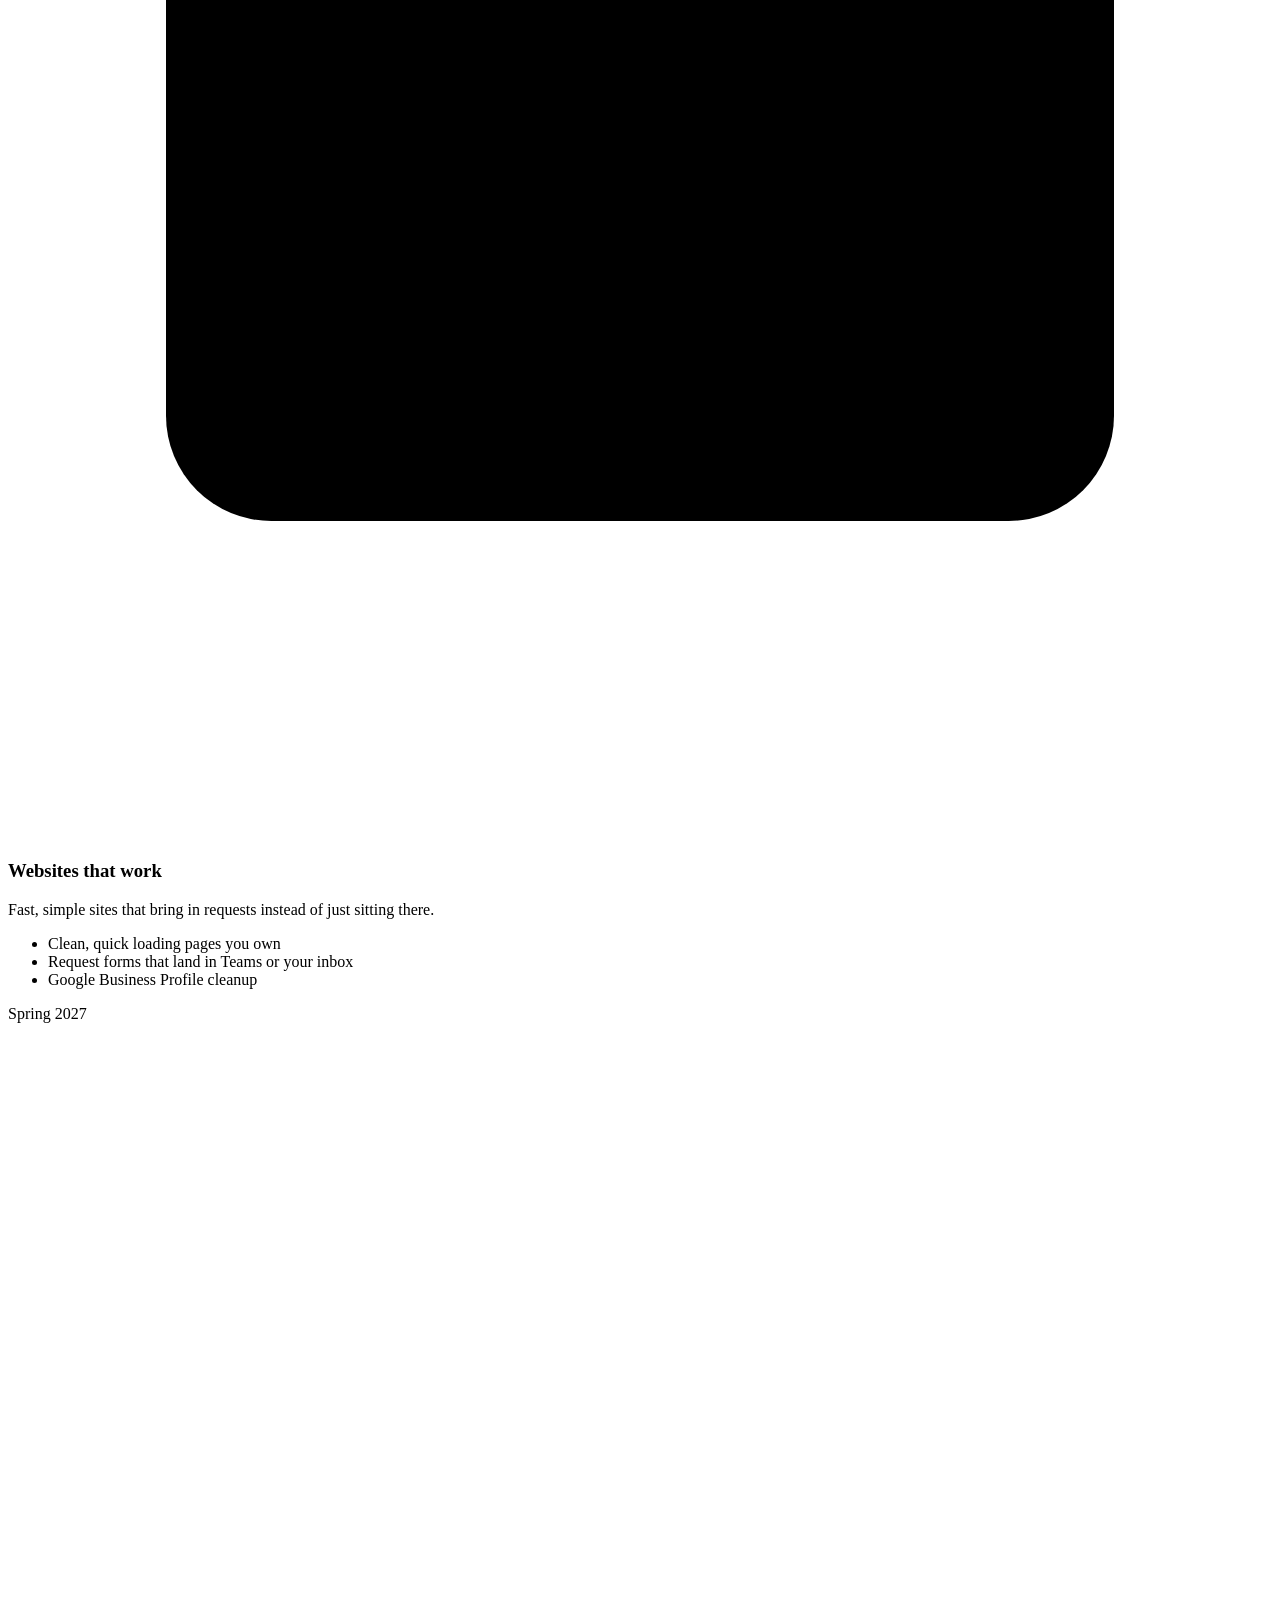
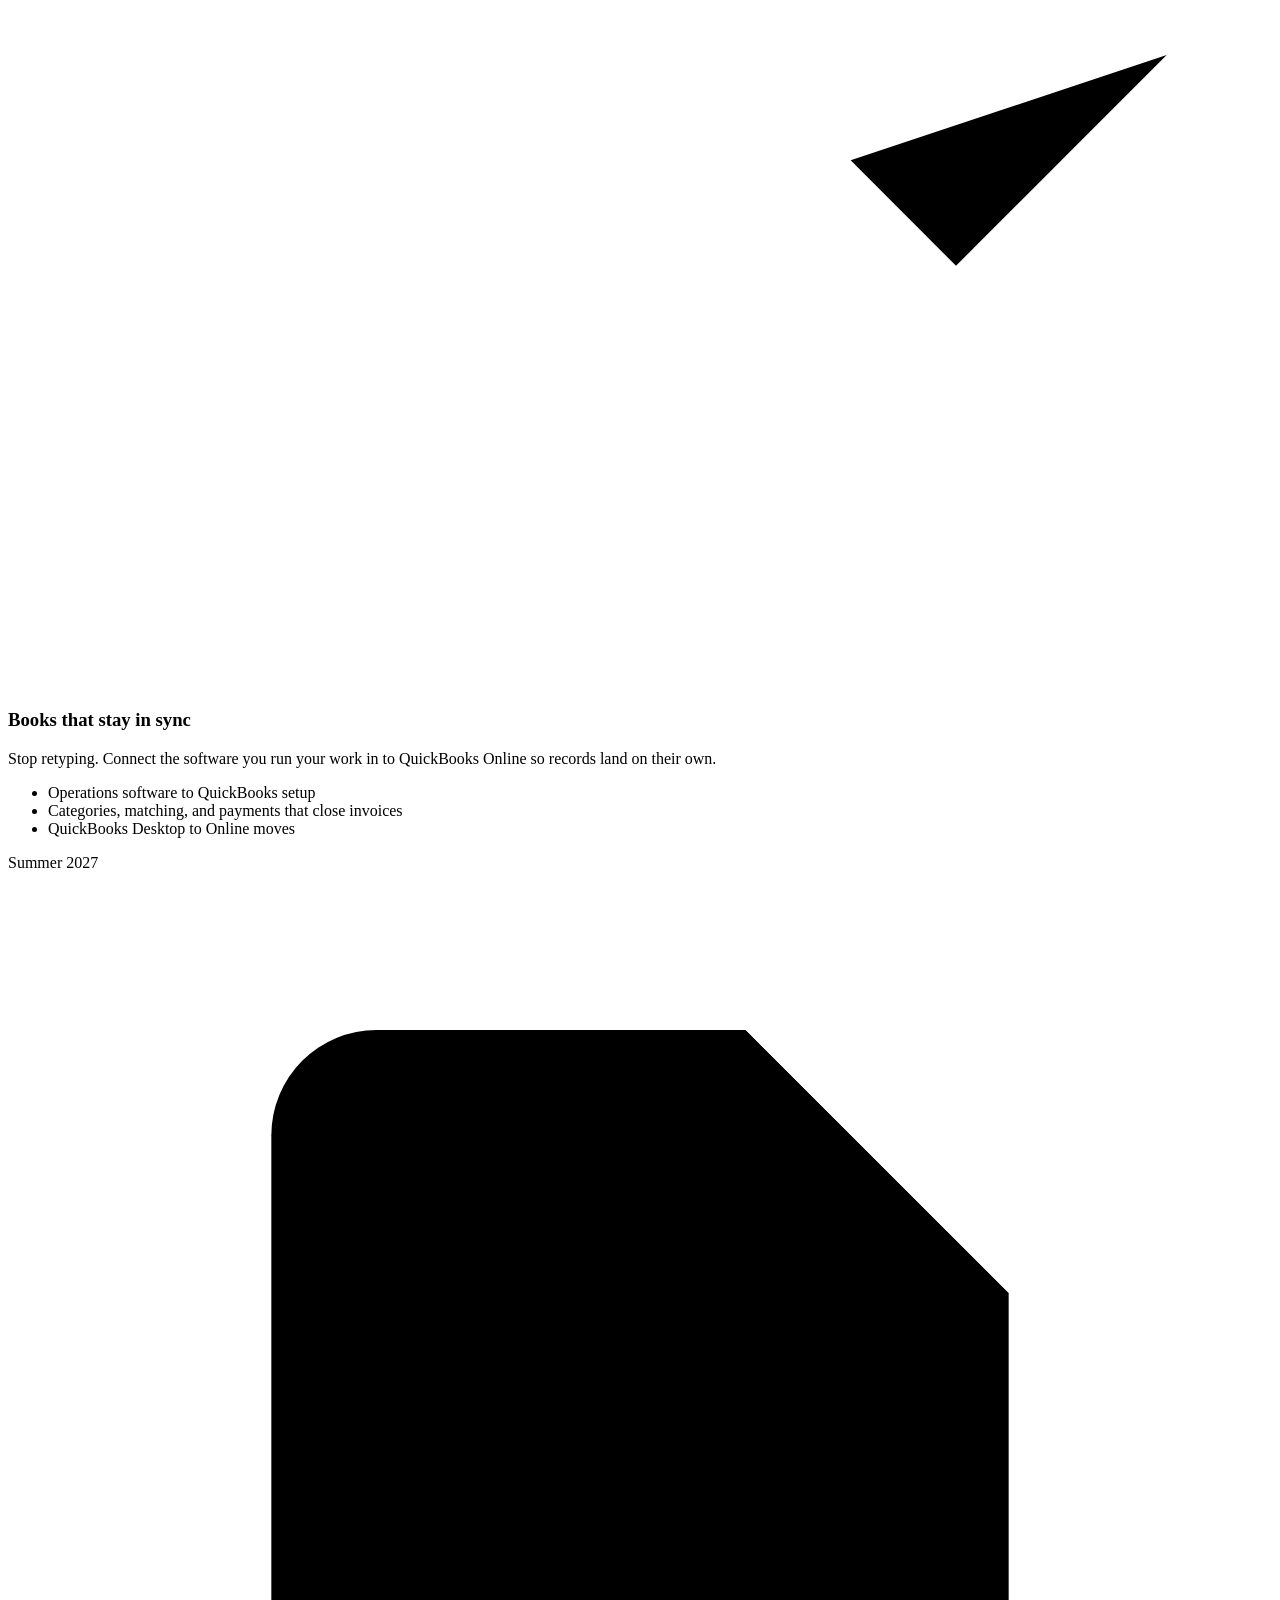
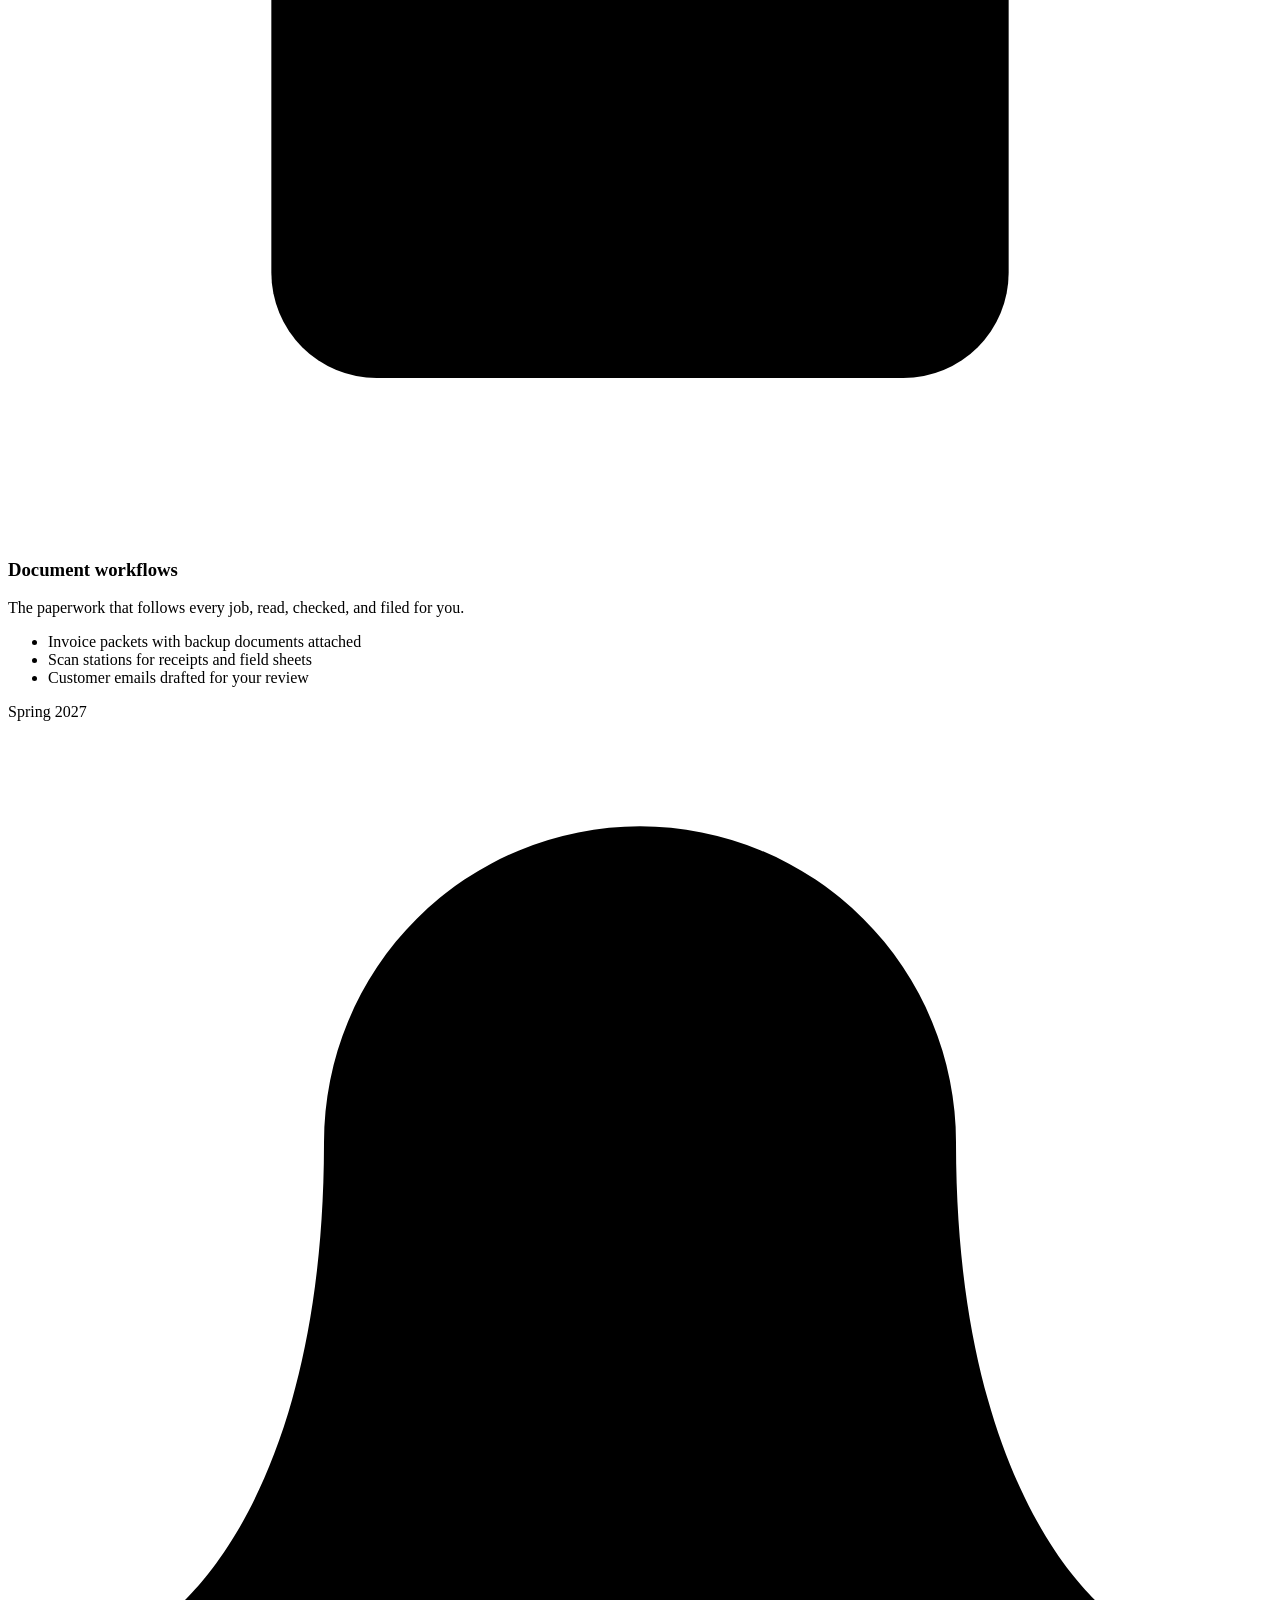
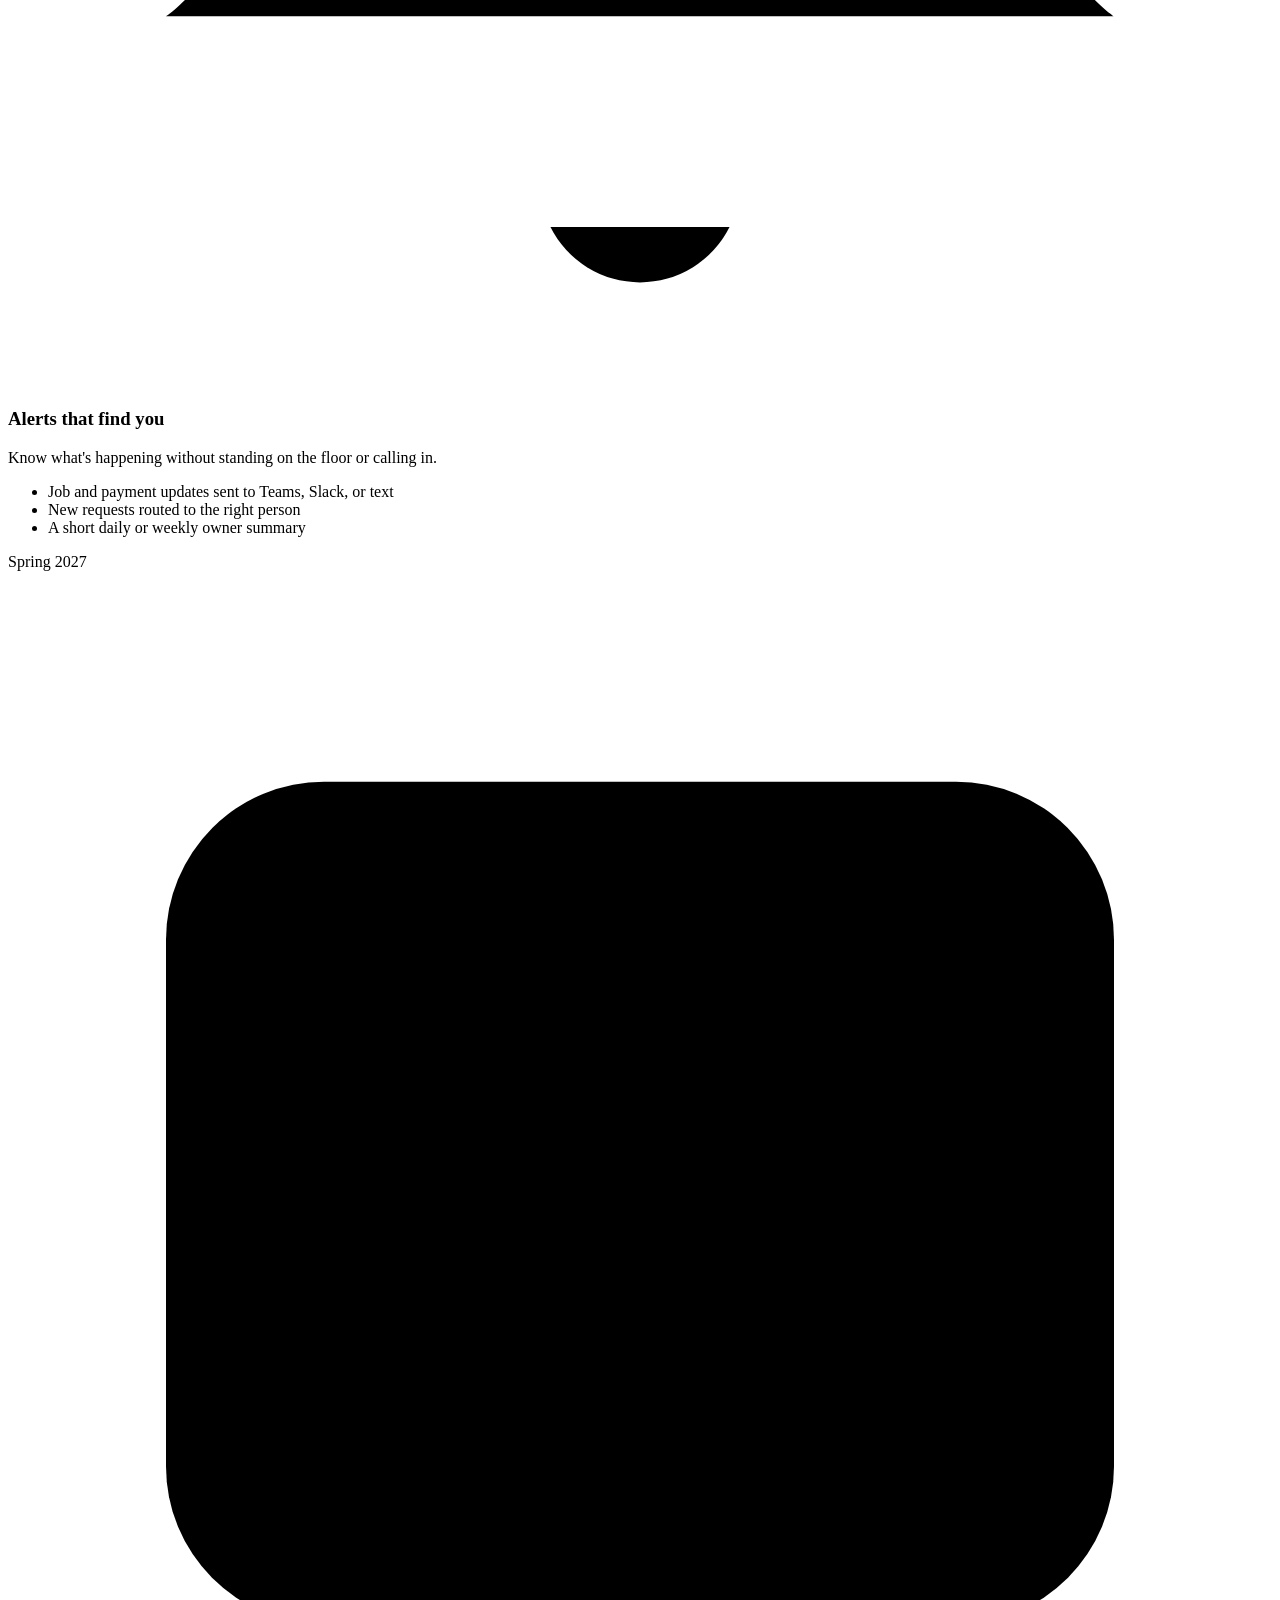
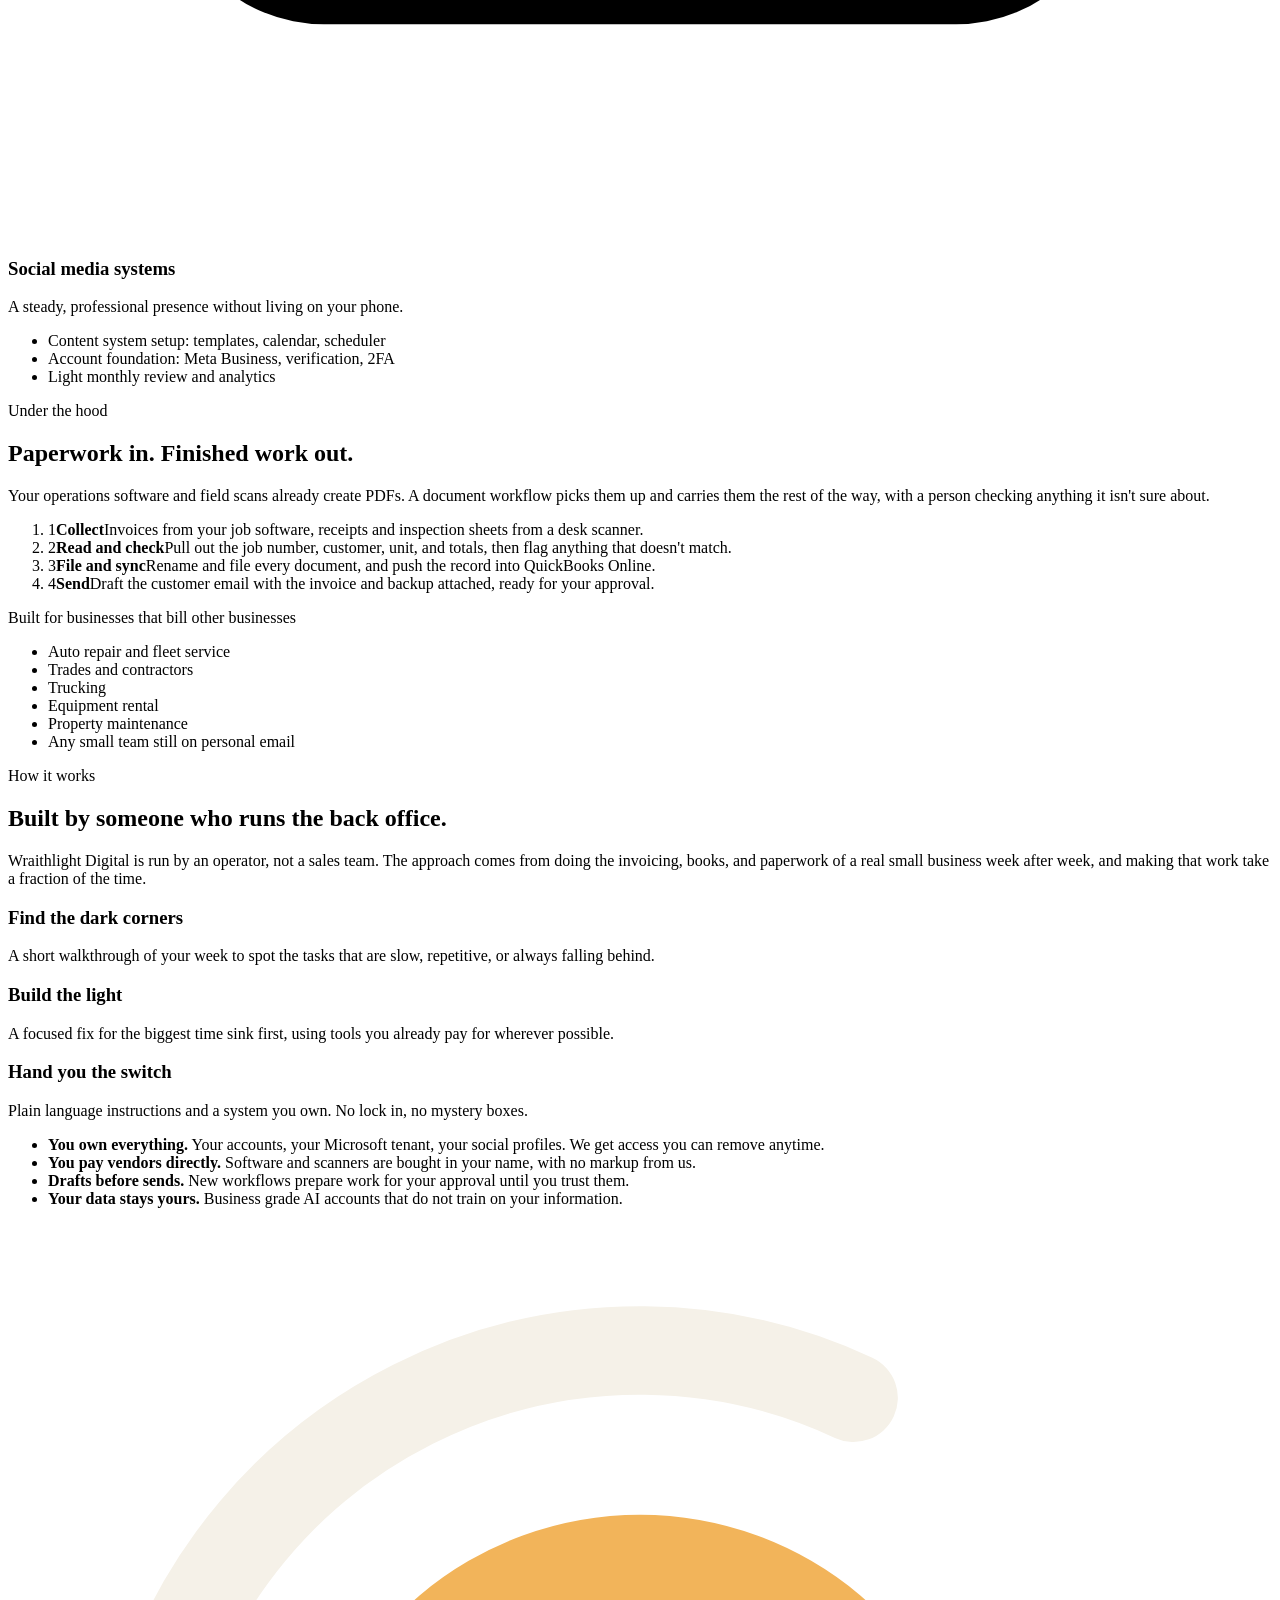
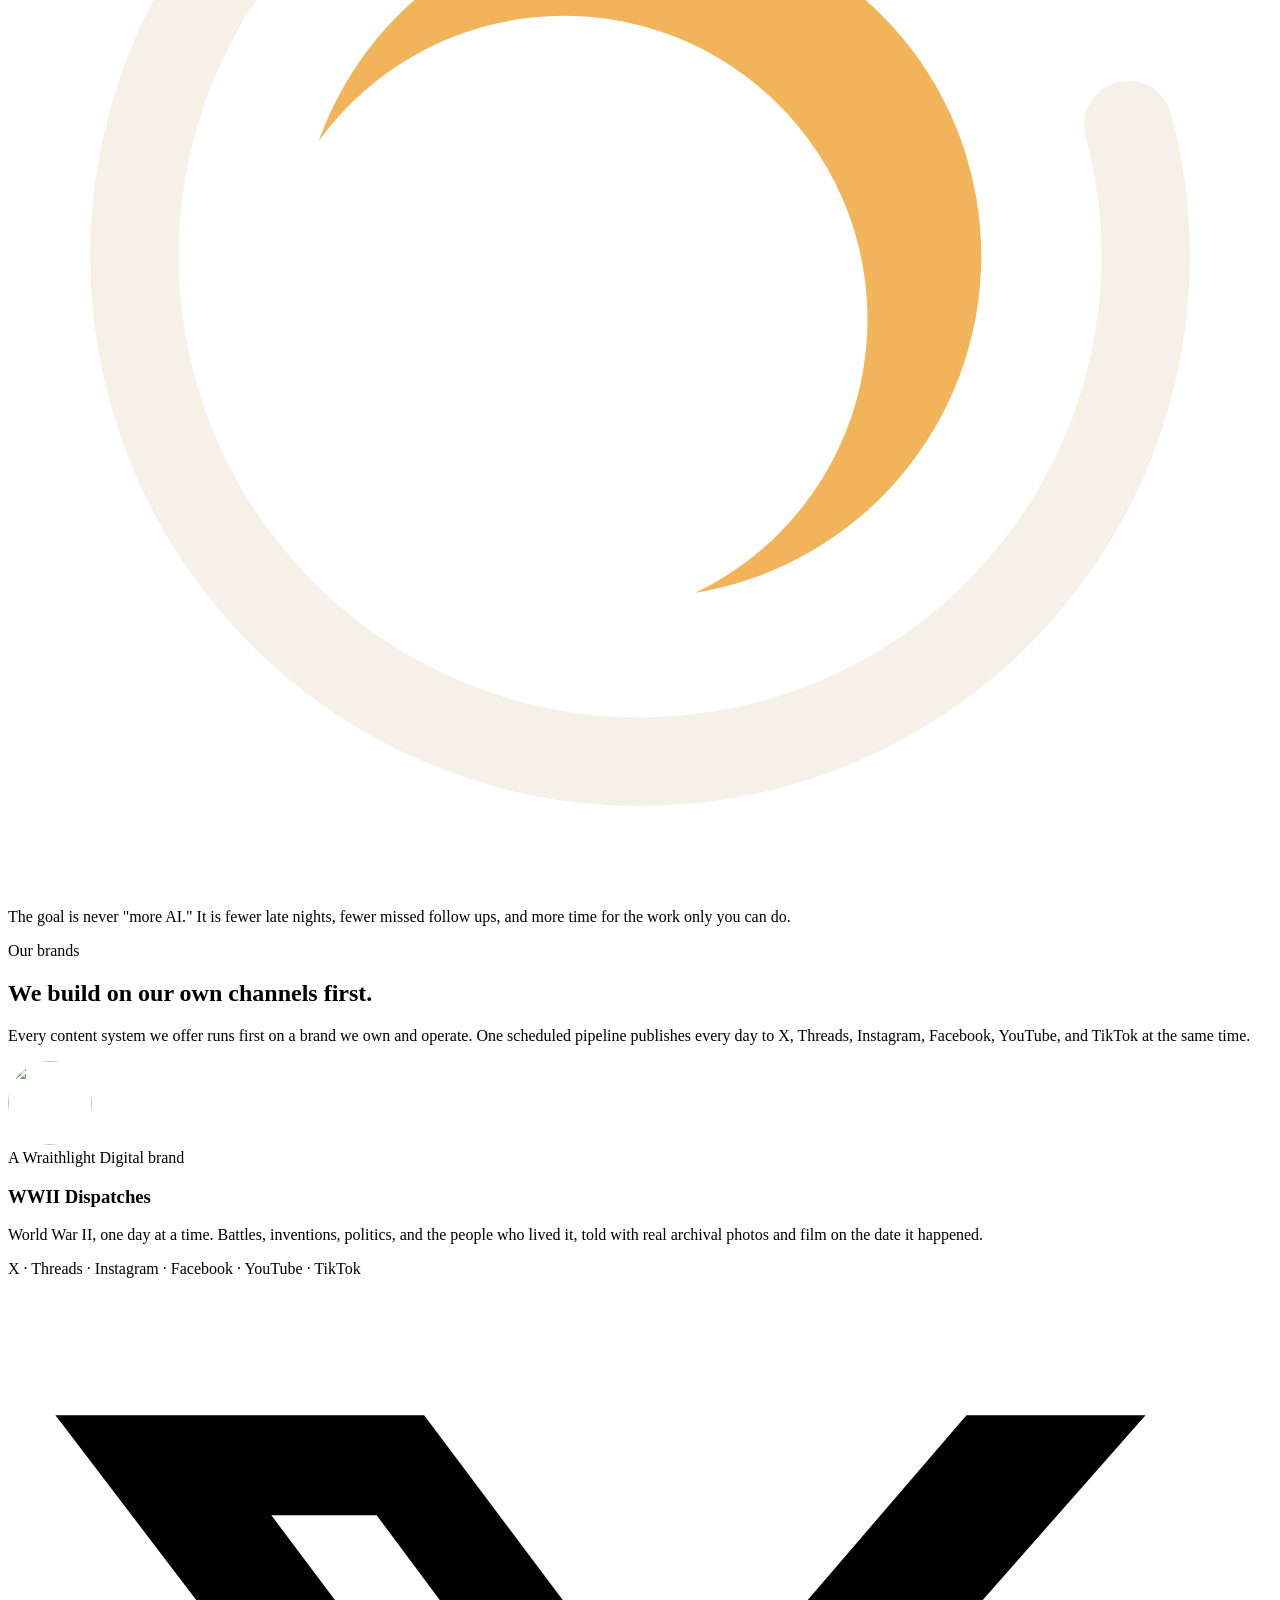
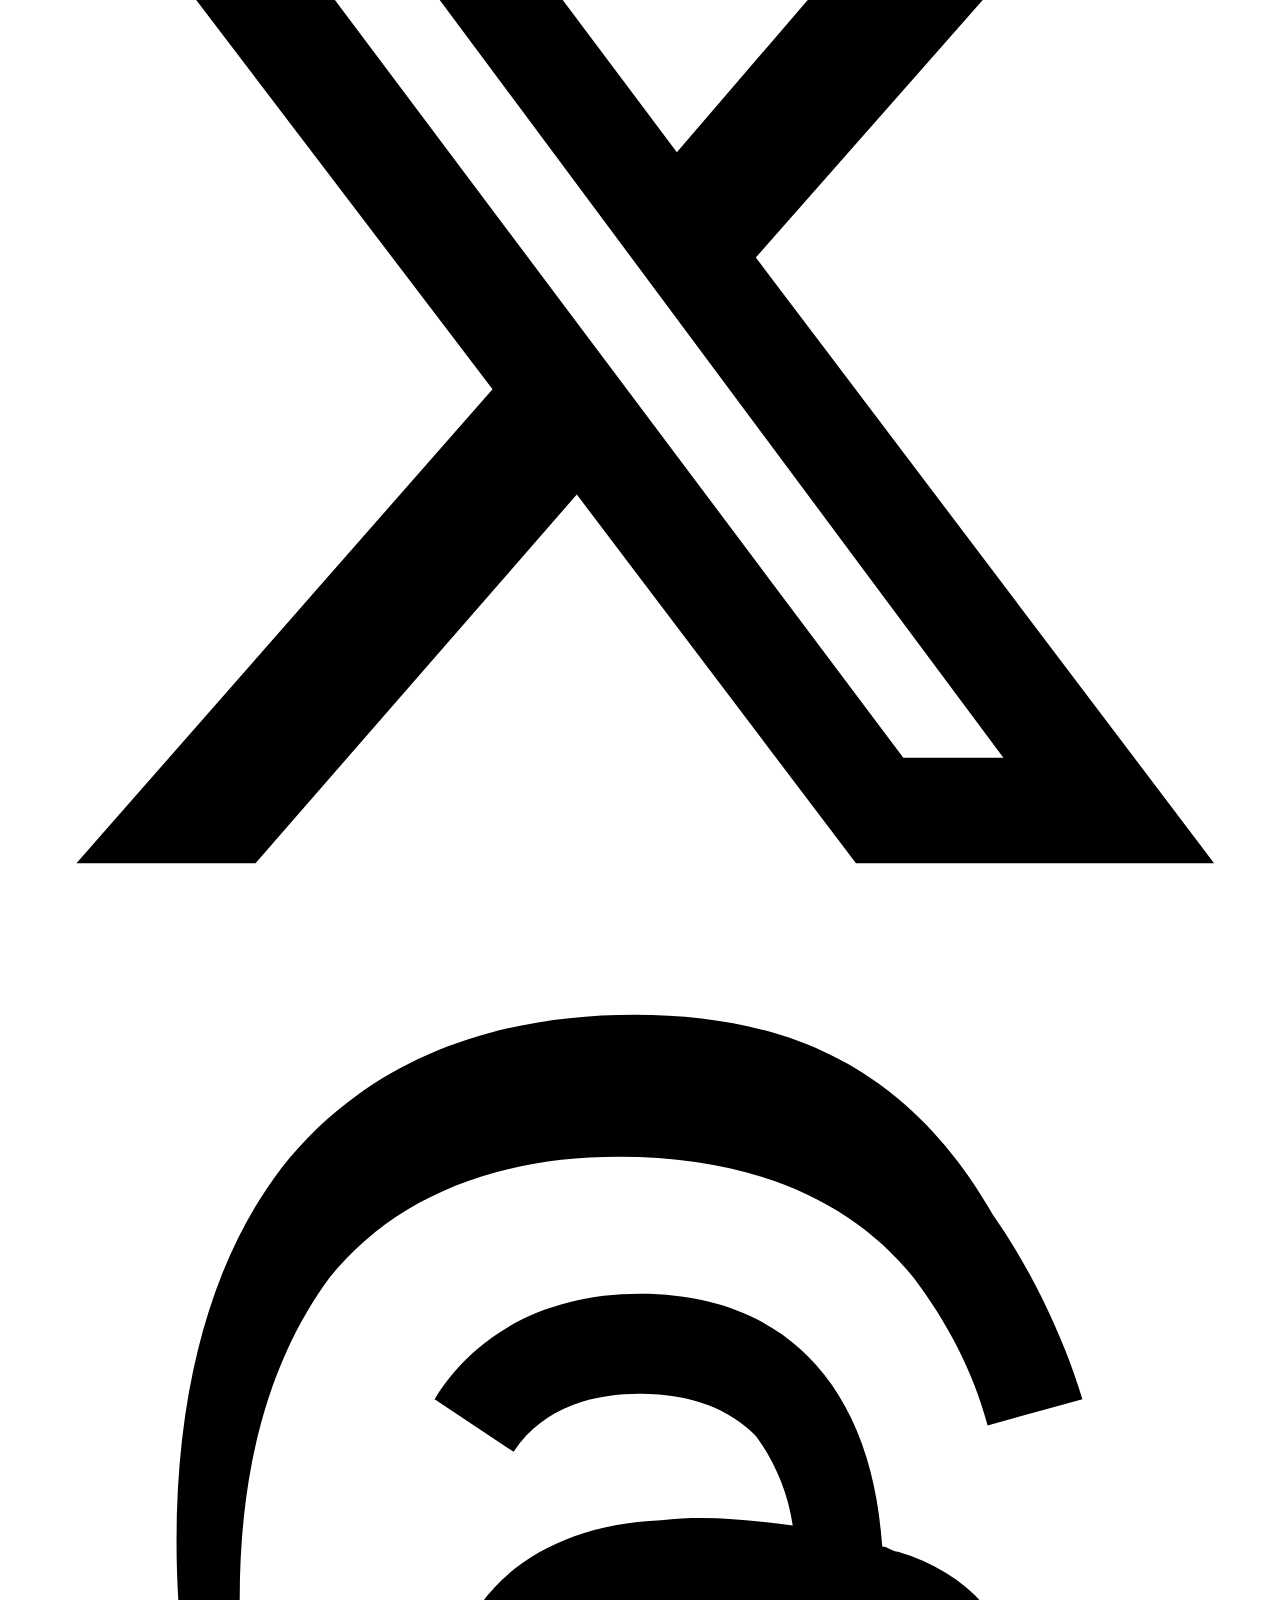
==== commit 3ac115d5: "WWII Dispatches card: all six platforms with links Co-Authored-By: Claude Opus 5.5 <noreply@anthropi" ====
--- a/site/index.html
+++ b/site/index.html
@@ -25,7 +25,7 @@
   <link rel="manifest" href="/site.webmanifest">
 
   <link rel="preload" href="/fonts/outfit-latin-500-normal.woff2" as="font" type="font/woff2" crossorigin>
-  <link rel="stylesheet" href="/css/site.css?v=3">
+  <link rel="stylesheet" href="/css/site.css?v=4">
 
   <script type="application/ld+json">
   {
@@ -47,8 +47,12 @@
       "name": "WWII Dispatches",
       "url": "https://ww2dispatches.com/",
       "sameAs": [
+        "https://x.com/ww2dispatches",
+        "https://www.threads.com/@ww2dispatches",
         "https://www.instagram.com/ww2dispatches",
-        "https://x.com/ww2dispatches"
+        "https://www.facebook.com/ww2dispatches",
+        "https://www.youtube.com/@ww2dispatcheshq",
+        "https://www.tiktok.com/@ww2dispatches"
       ]
     }
   }
@@ -245,7 +249,7 @@
         <div class="section-head reveal">
           <p class="eyebrow">Our brands</p>
           <h2>We build on our own channels first.</h2>
-          <p>Every content system we offer runs first on a brand we own and operate, posting daily across X, Instagram, Threads, and Facebook.</p>
+          <p>Every content system we offer runs first on a brand we own and operate. One scheduled pipeline publishes every day to X, Threads, Instagram, Facebook, YouTube, and TikTok at the same time.</p>
         </div>
         <article class="brand-card reveal">
           <img src="/img/ww2dispatches-mark.svg" alt="" width="84" height="84" style="border-radius:50%">
@@ -253,17 +257,18 @@
             <span class="tag">A Wraithlight Digital brand</span>
             <h3>WWII Dispatches</h3>
             <p>World War II, one day at a time. Battles, inventions, politics, and the people who lived it, told with real archival photos and film on the date it happened.</p>
+            <p class="platforms">X&nbsp;· Threads&nbsp;· Instagram&nbsp;· Facebook&nbsp;· YouTube&nbsp;· TikTok</p>
           </div>
           <div class="brand-links">
-            <a class="btn ghost small" href="https://www.instagram.com/ww2dispatches" rel="noopener" target="_blank" aria-label="WWII Dispatches on Instagram">
-              <svg class="social-ico" viewBox="0 0 24 24" aria-hidden="true"><path d="M12 2.2c3.2 0 3.6 0 4.8.1 3.3.1 4.8 1.7 4.9 4.9.1 1.3.1 1.6.1 4.8s0 3.6-.1 4.8c-.1 3.2-1.7 4.8-4.9 4.9-1.3.1-1.6.1-4.8.1s-3.6 0-4.8-.1c-3.3-.1-4.8-1.7-4.9-4.9C2.2 15.6 2.2 15.2 2.2 12s0-3.6.1-4.8C2.4 3.9 3.9 2.4 7.2 2.3 8.4 2.2 8.8 2.2 12 2.2zm0 4.7a5.1 5.1 0 1 0 0 10.2 5.1 5.1 0 0 0 0-10.2zm0 8.4a3.3 3.3 0 1 1 0-6.6 3.3 3.3 0 0 1 0 6.6zm5.3-9.8a1.2 1.2 0 1 0 0 2.4 1.2 1.2 0 0 0 0-2.4z"/></svg>
-              Instagram
-            </a>
-            <a class="btn ghost small" href="https://x.com/ww2dispatches" rel="noopener" target="_blank" aria-label="WWII Dispatches on X">
-              <svg class="social-ico" viewBox="0 0 24 24" aria-hidden="true"><path d="M18.2 2.3h3.4l-7.4 8.4 8.7 11.5h-6.8l-5.3-7-6.1 7H1.3l7.9-9L.9 2.3h7l4.8 6.4 5.5-6.4zm-1.2 17.9h1.9L7 4.2H5z"/></svg>
-              X
-            </a>
-            <a class="btn ghost small" href="https://ww2dispatches.com/" rel="noopener" target="_blank">Website</a>
+            <div class="icon-row">
+            <a class="icon-btn" href="https://x.com/ww2dispatches" rel="noopener" target="_blank" aria-label="WWII Dispatches on X" title="X"><svg class="social-ico" viewBox="0 0 24 24" aria-hidden="true"><path d="M18.2 2.3h3.4l-7.4 8.4 8.7 11.5h-6.8l-5.3-7-6.1 7H1.3l7.9-9L.9 2.3h7l4.8 6.4 5.5-6.4zm-1.2 17.9h1.9L7 4.2H5z"/></svg></a>
+            <a class="icon-btn" href="https://www.threads.com/@ww2dispatches" rel="noopener" target="_blank" aria-label="WWII Dispatches on Threads" title="Threads"><svg class="social-ico" viewBox="0 0 24 24" aria-hidden="true"><path d="M16.9 11.2c-.1 0-.2-.1-.3-.1-.2-3-1.8-4.8-4.6-4.8-1.7 0-3.1.7-3.9 2l1.5 1c.6-.9 1.6-1.1 2.4-1.1 1 0 1.7.3 2.2.8.3.4.6 1 .7 1.7-.8-.1-1.6-.2-2.5-.1-2.5.1-4.1 1.6-4 3.6.1 1 .6 1.9 1.4 2.4.7.5 1.6.7 2.5.6 1.2-.1 2.2-.5 2.8-1.4.5-.6.8-1.5 1-2.6.6.4 1 .8 1.3 1.4.4 1 .5 2.7-.9 4.1-1.2 1.2-2.7 1.8-4.9 1.8-2.4 0-4.3-.8-5.5-2.3-1.1-1.4-1.7-3.5-1.7-6.1s.6-4.6 1.7-6.1c1.2-1.5 3.1-2.3 5.5-2.3 2.5 0 4.4.8 5.6 2.3.6.8 1.1 1.7 1.4 2.8l1.8-.5c-.4-1.3-1-2.5-1.7-3.5C17.1 2 14.8 1 11.9 1 9 1 6.7 2 5.2 3.9 3.9 5.6 3.2 8 3.2 11s.7 5.4 2 7.1C6.7 20 9 21 11.9 21c2.6 0 4.4-.7 5.9-2.2 2-2 1.9-4.4 1.2-5.9-.4-.8-1.1-1.4-2.1-1.7zm-4.4 4.2c-1 .1-2.1-.4-2.1-1.4 0-.7.5-1.6 2.3-1.7h.6c.6 0 1.2.1 1.8.2-.2 2.4-1.4 2.8-2.6 2.9z"/></svg></a>
+            <a class="icon-btn" href="https://www.instagram.com/ww2dispatches" rel="noopener" target="_blank" aria-label="WWII Dispatches on Instagram" title="Instagram"><svg class="social-ico" viewBox="0 0 24 24" aria-hidden="true"><path d="M12 2.2c3.2 0 3.6 0 4.8.1 3.3.1 4.8 1.7 4.9 4.9.1 1.3.1 1.6.1 4.8s0 3.6-.1 4.8c-.1 3.2-1.7 4.8-4.9 4.9-1.3.1-1.6.1-4.8.1s-3.6 0-4.8-.1c-3.3-.1-4.8-1.7-4.9-4.9C2.2 15.6 2.2 15.2 2.2 12s0-3.6.1-4.8C2.4 3.9 3.9 2.4 7.2 2.3 8.4 2.2 8.8 2.2 12 2.2zm0 4.7a5.1 5.1 0 1 0 0 10.2 5.1 5.1 0 0 0 0-10.2zm0 8.4a3.3 3.3 0 1 1 0-6.6 3.3 3.3 0 0 1 0 6.6zm5.3-9.8a1.2 1.2 0 1 0 0 2.4 1.2 1.2 0 0 0 0-2.4z"/></svg></a>
+            <a class="icon-btn" href="https://www.facebook.com/ww2dispatches" rel="noopener" target="_blank" aria-label="WWII Dispatches on Facebook" title="Facebook"><svg class="social-ico" viewBox="0 0 24 24" aria-hidden="true"><path d="M22 12a10 10 0 1 0-11.6 9.9v-7H7.9V12h2.5V9.8c0-2.5 1.5-3.9 3.8-3.9 1.1 0 2.2.2 2.2.2v2.5h-1.3c-1.2 0-1.6.8-1.6 1.6V12h2.8l-.4 2.9h-2.3v7A10 10 0 0 0 22 12z"/></svg></a>
+            <a class="icon-btn" href="https://www.youtube.com/@ww2dispatcheshq" rel="noopener" target="_blank" aria-label="WWII Dispatches on YouTube" title="YouTube"><svg class="social-ico" viewBox="0 0 24 24" aria-hidden="true"><path d="M23 7.2a3 3 0 0 0-2.1-2.1C19 4.6 12 4.6 12 4.6s-7 0-8.9.5A3 3 0 0 0 1 7.2C.5 9.1.5 12 .5 12s0 2.9.5 4.8a3 3 0 0 0 2.1 2.1c1.9.5 8.9.5 8.9.5s7 0 8.9-.5a3 3 0 0 0 2.1-2.1c.5-1.9.5-4.8.5-4.8s0-2.9-.5-4.8zM9.7 15.4V8.6l5.9 3.4z"/></svg></a>
+            <a class="icon-btn" href="https://www.tiktok.com/@ww2dispatches" rel="noopener" target="_blank" aria-label="WWII Dispatches on TikTok" title="TikTok"><svg class="social-ico" viewBox="0 0 24 24" aria-hidden="true"><path d="M16.6 2h-3.4v13.6a2.9 2.9 0 1 1-2.9-2.9c.3 0 .6 0 .9.1V9.3a6.3 6.3 0 1 0 5.4 6.3V8.7a8 8 0 0 0 4.7 1.5V6.8a4.7 4.7 0 0 1-4.7-4.8z"/></svg></a>
+            </div>
+            <a class="btn ghost small" href="https://ww2dispatches.com/" rel="noopener" target="_blank">Visit the website</a>
           </div>
         </article>
       </div>
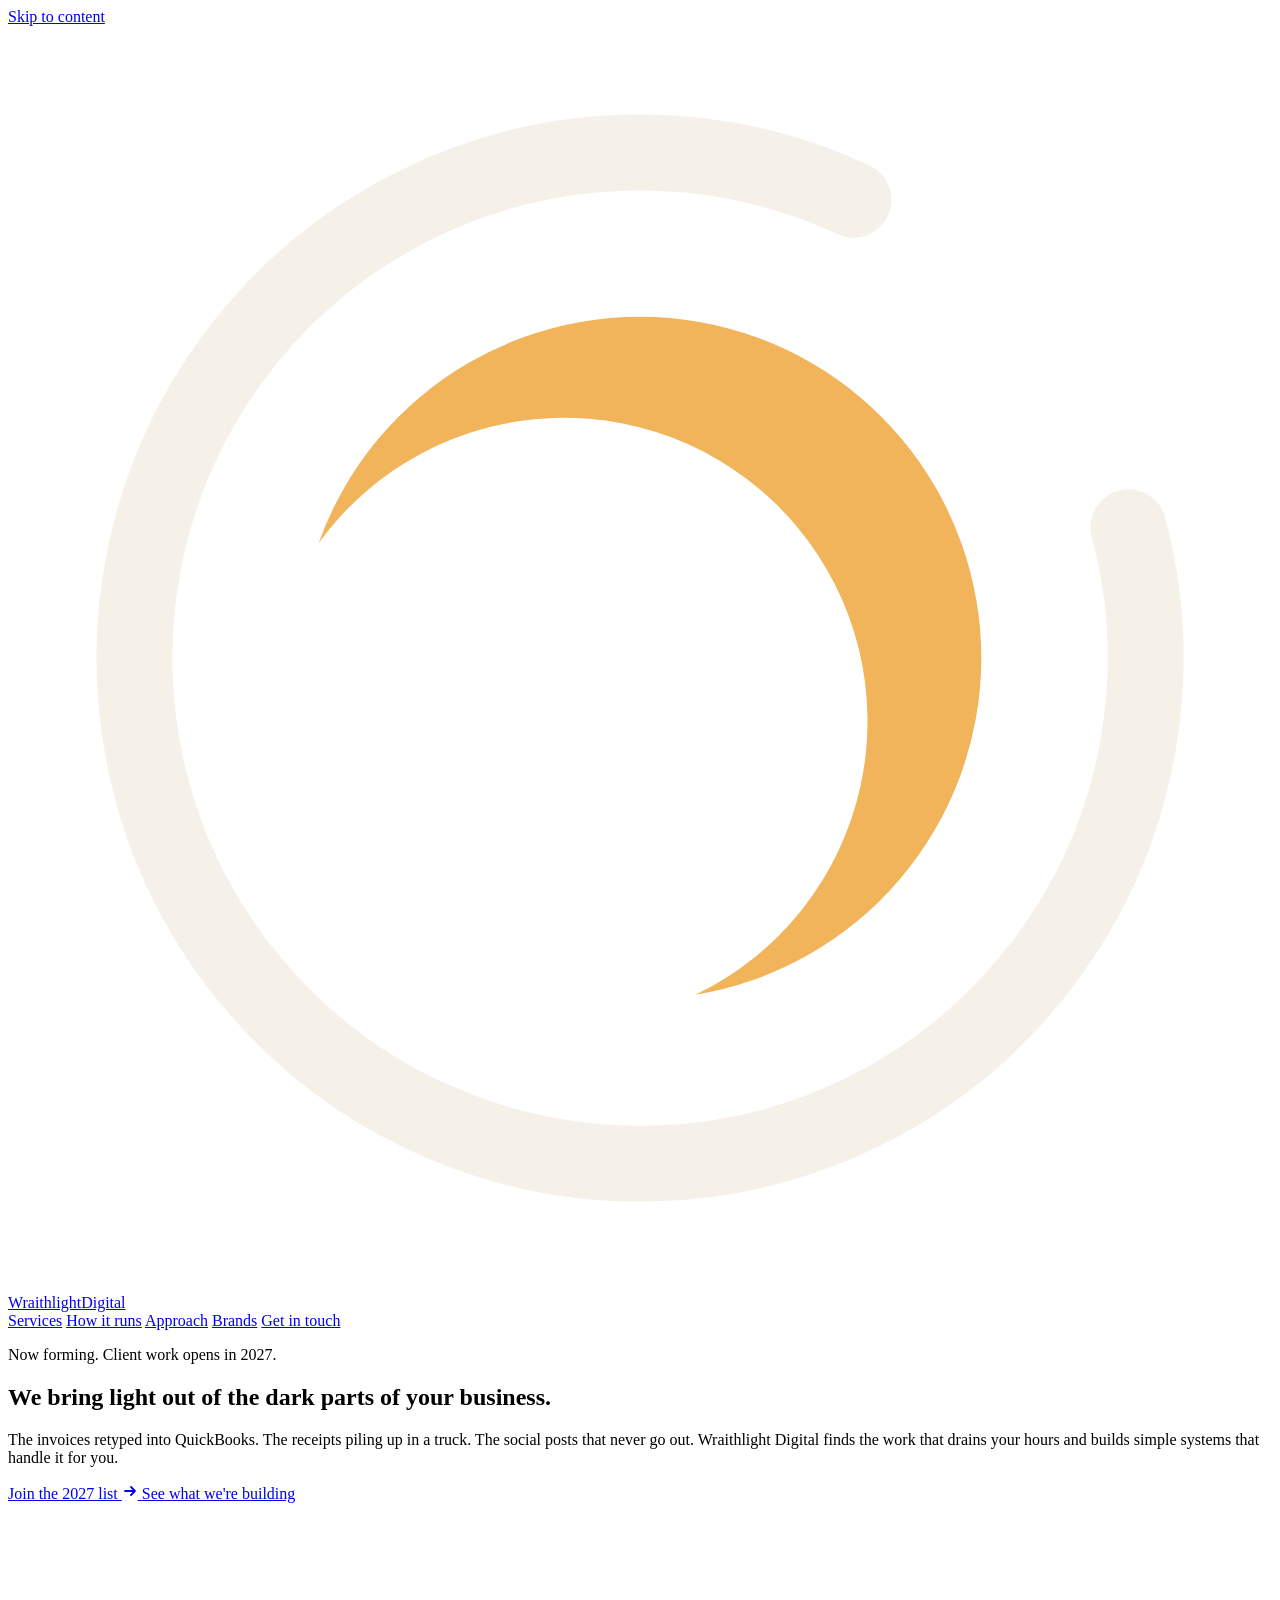
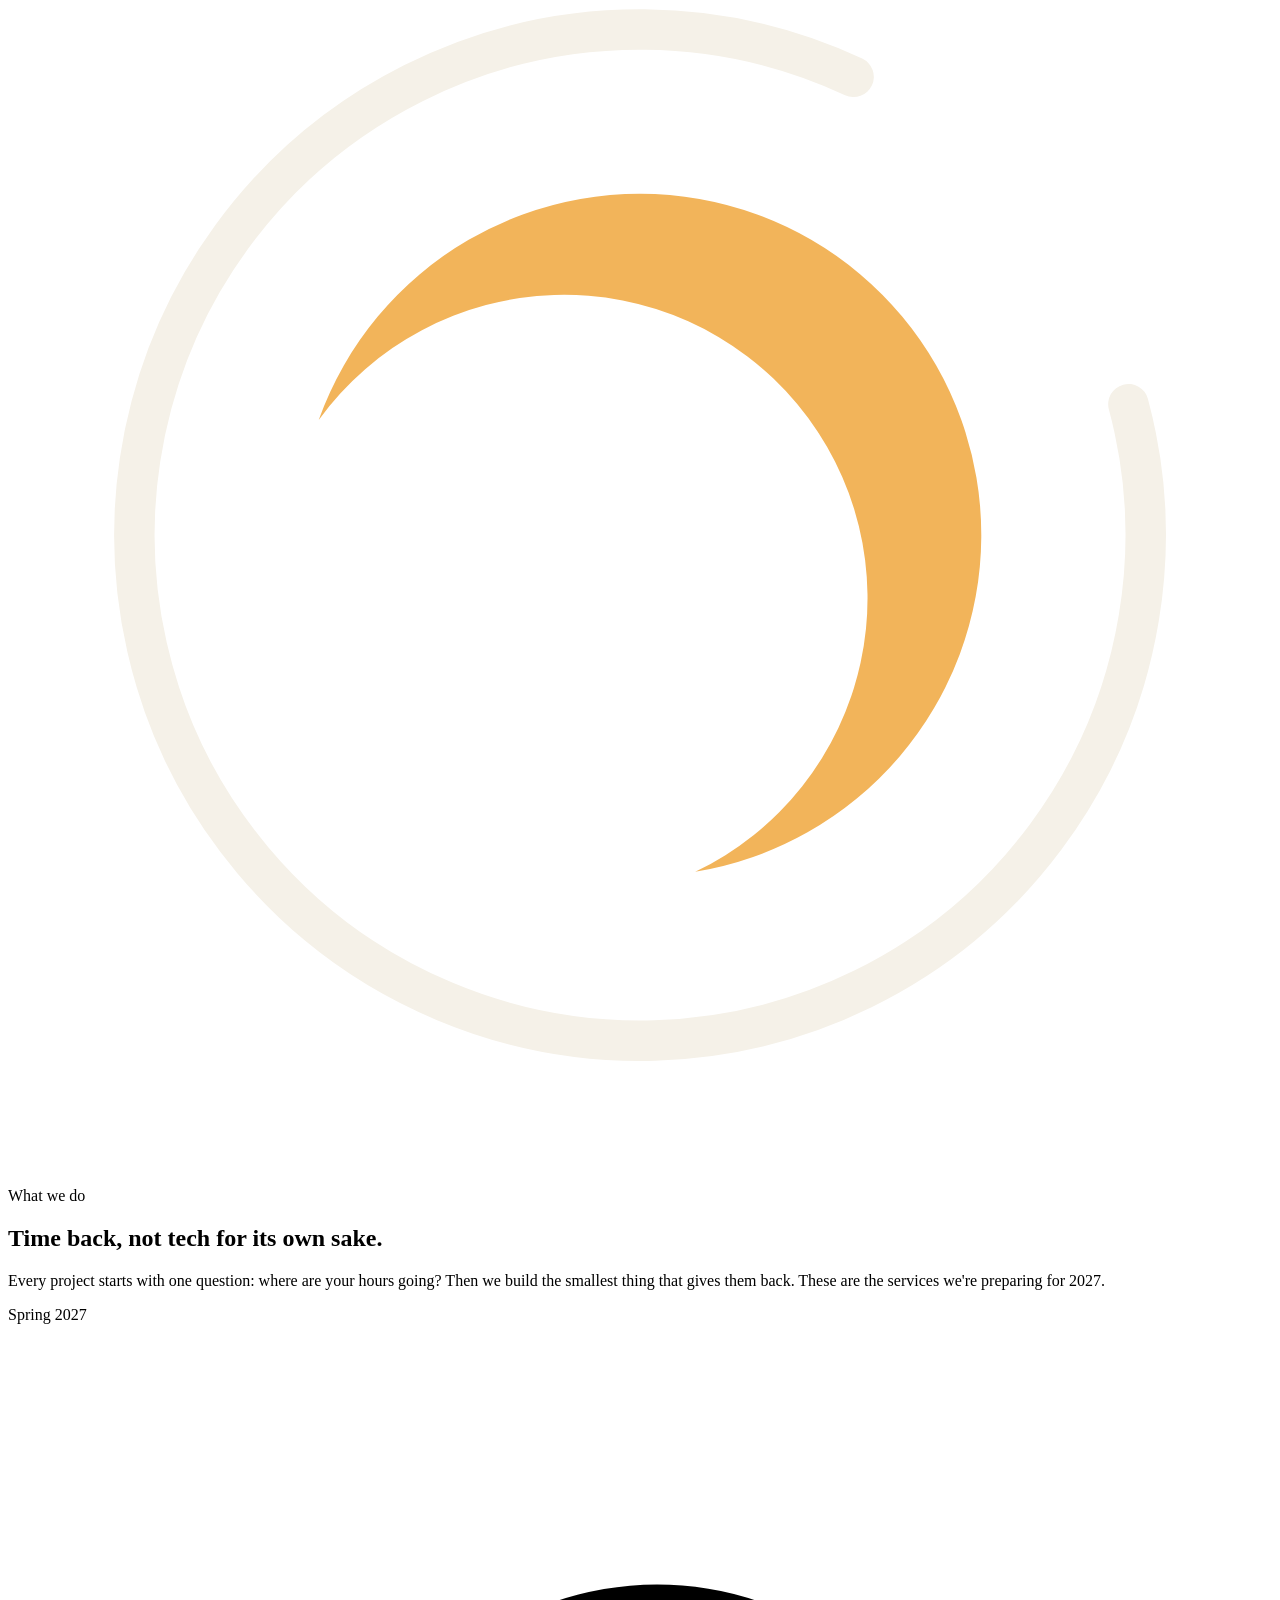
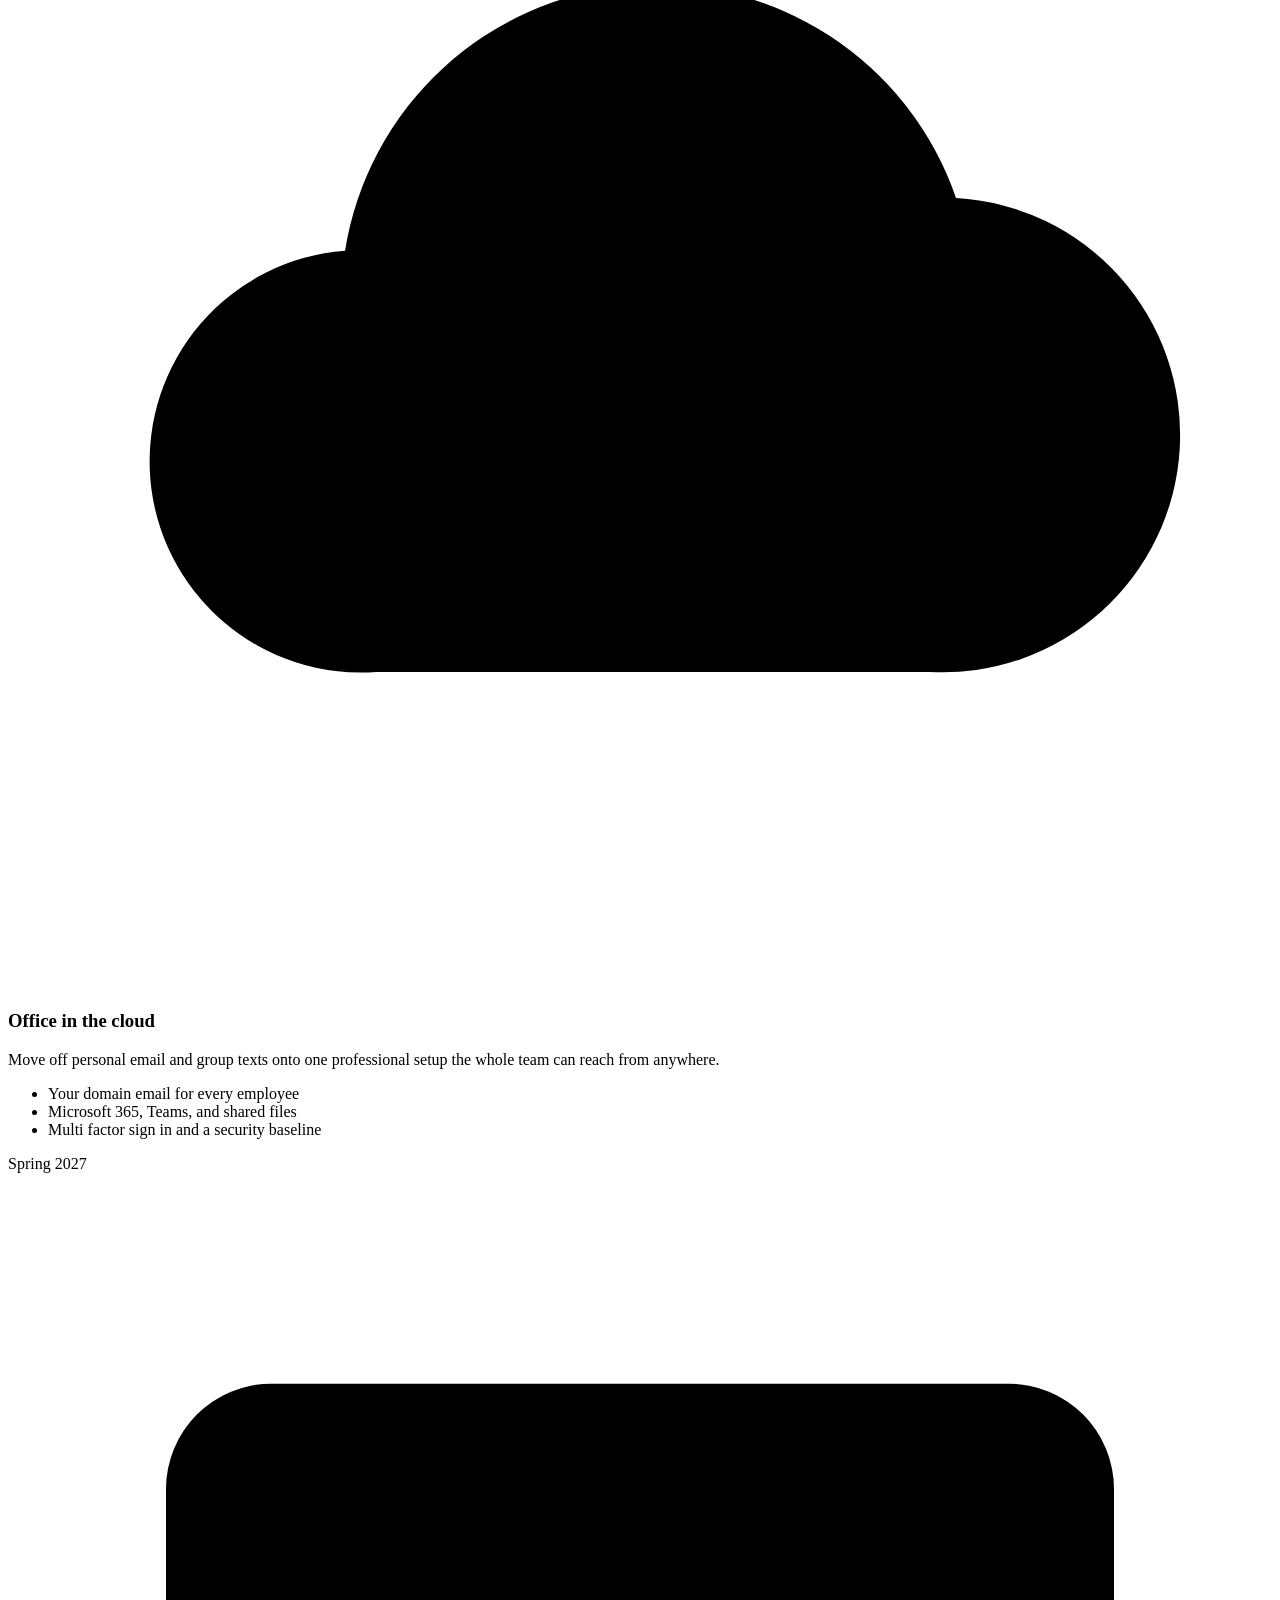
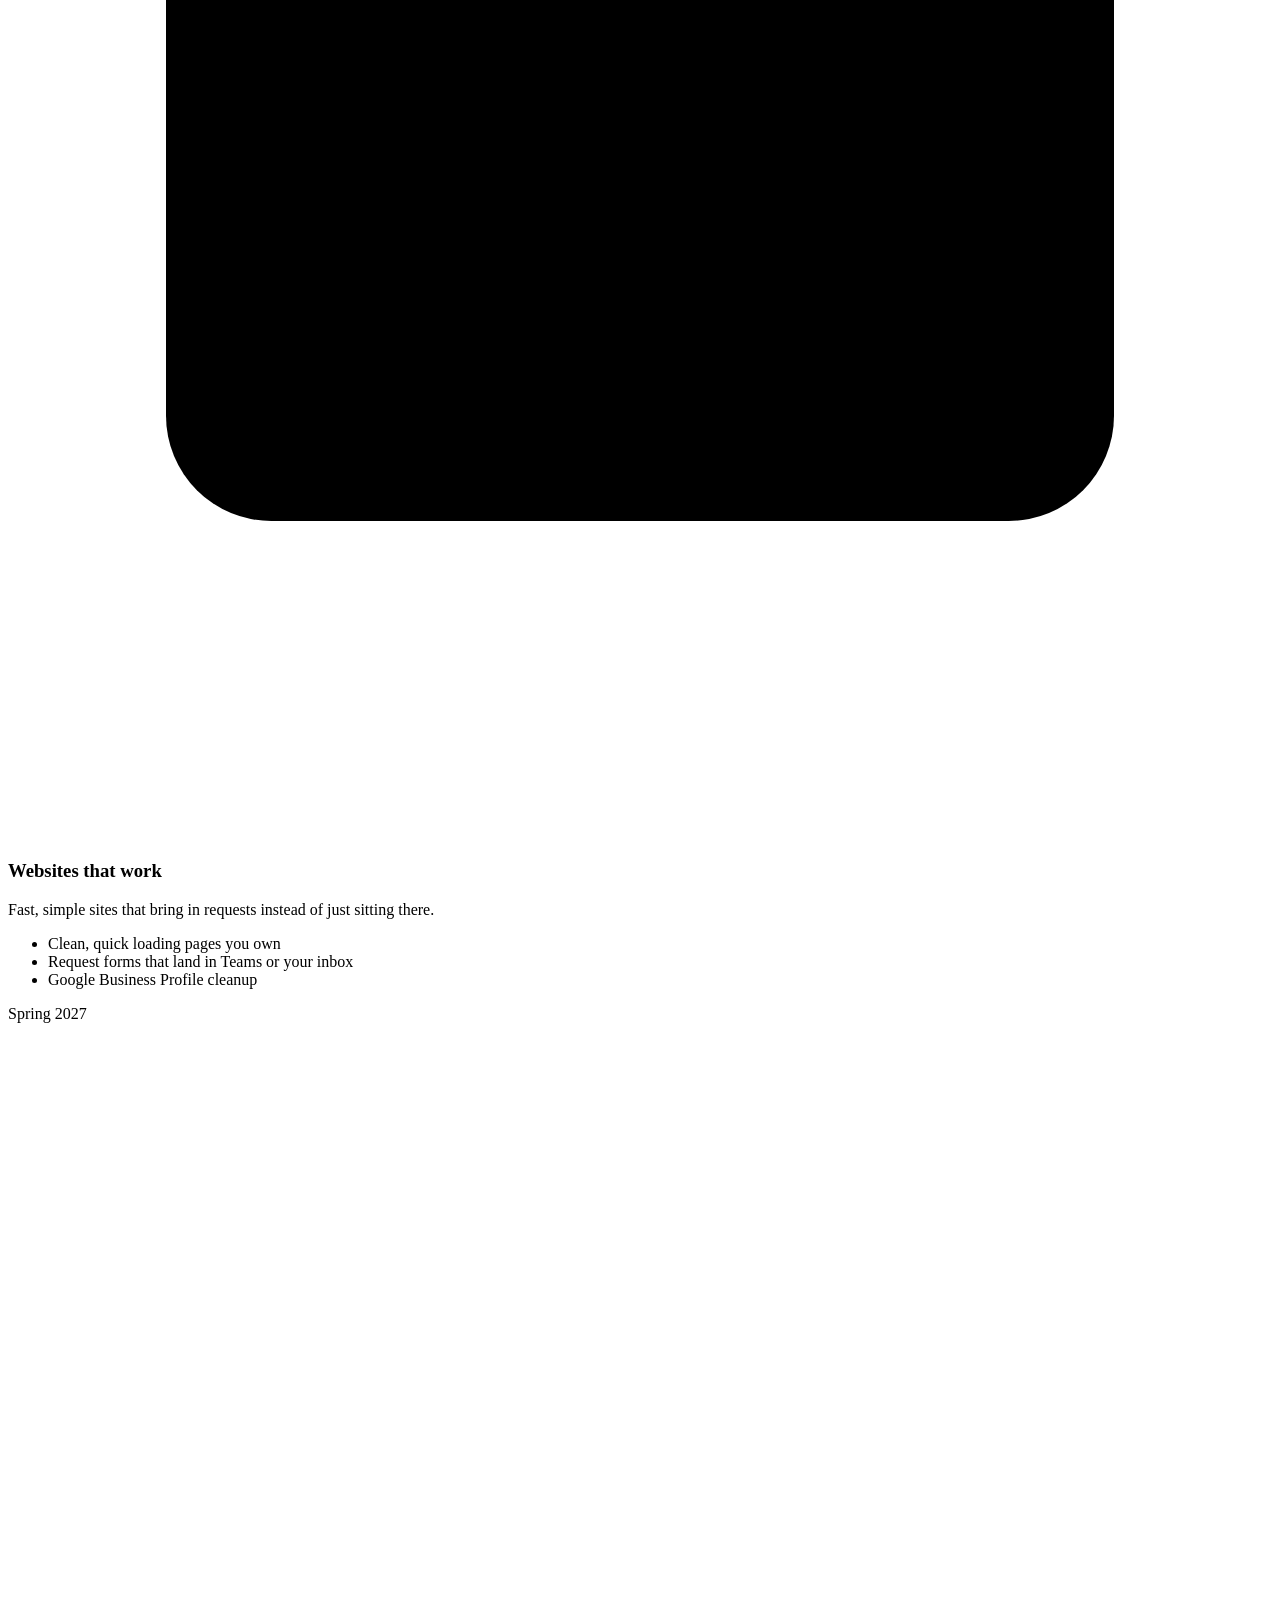
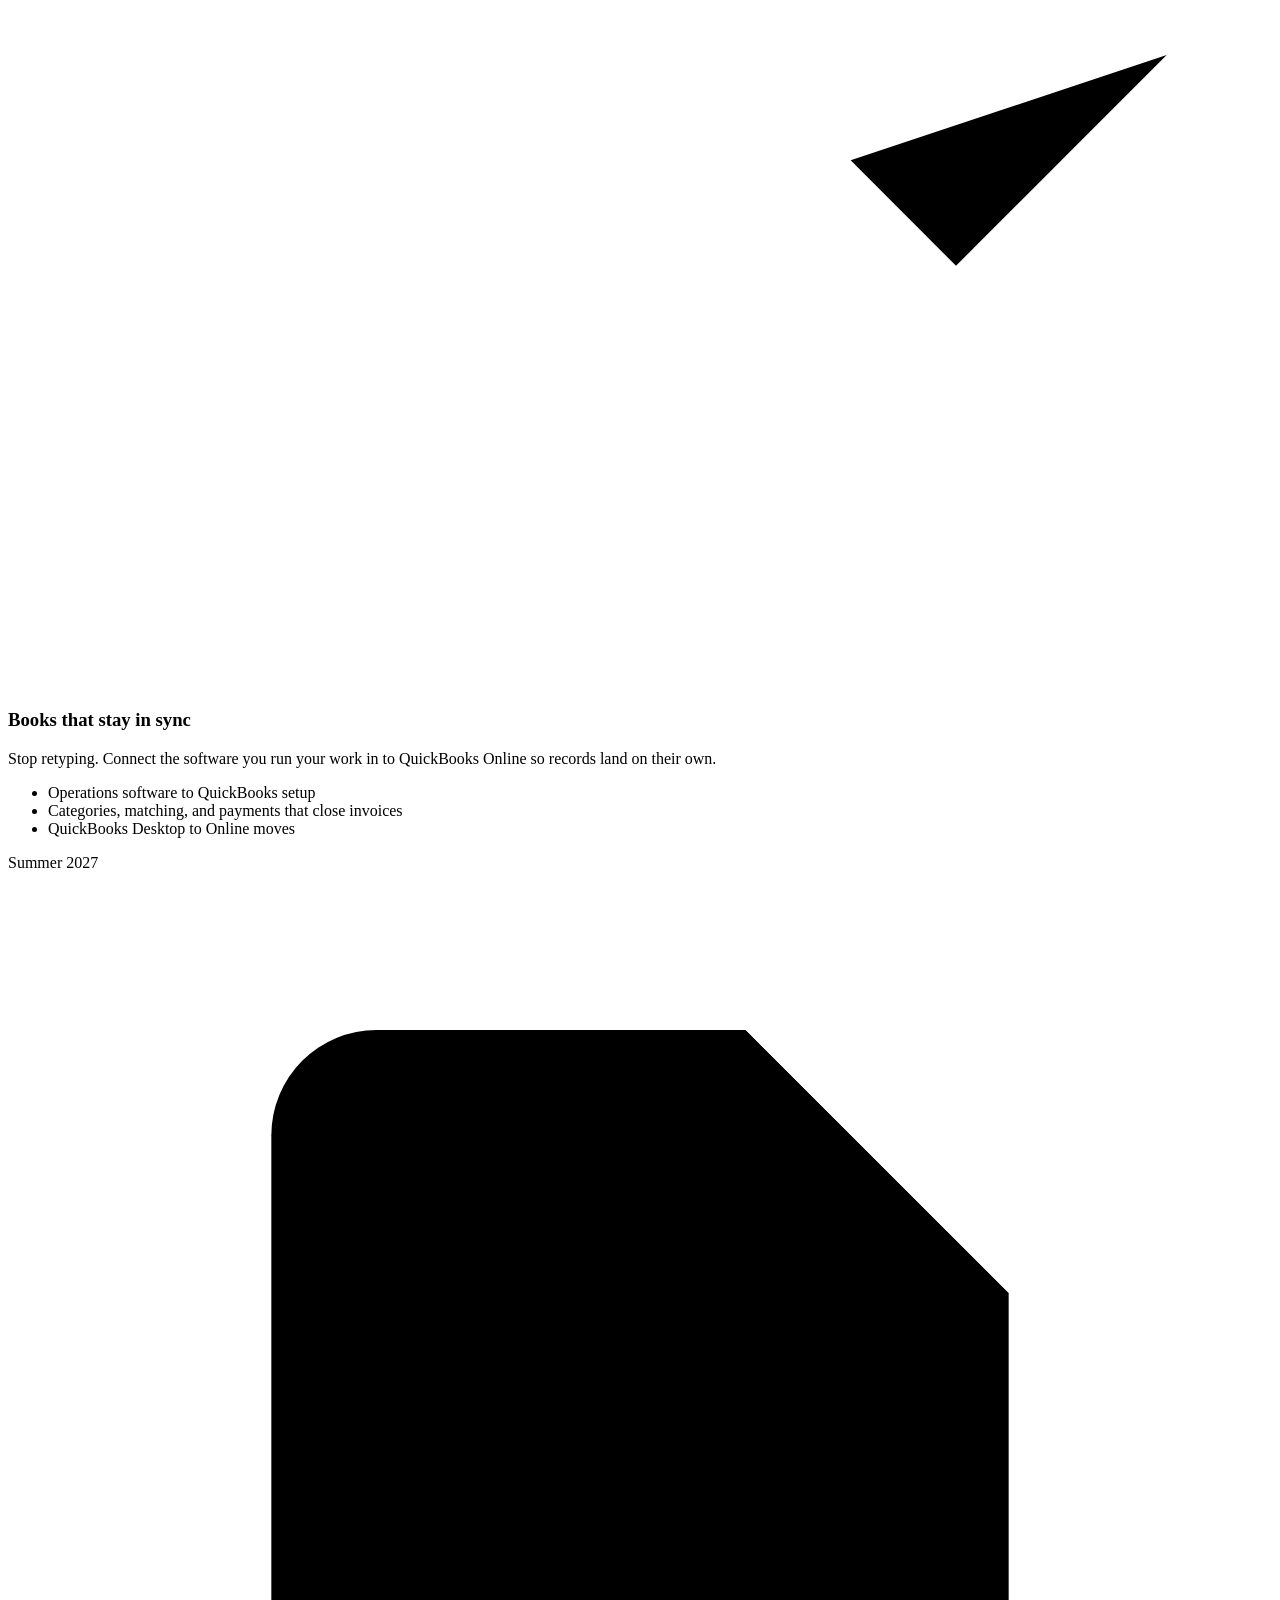
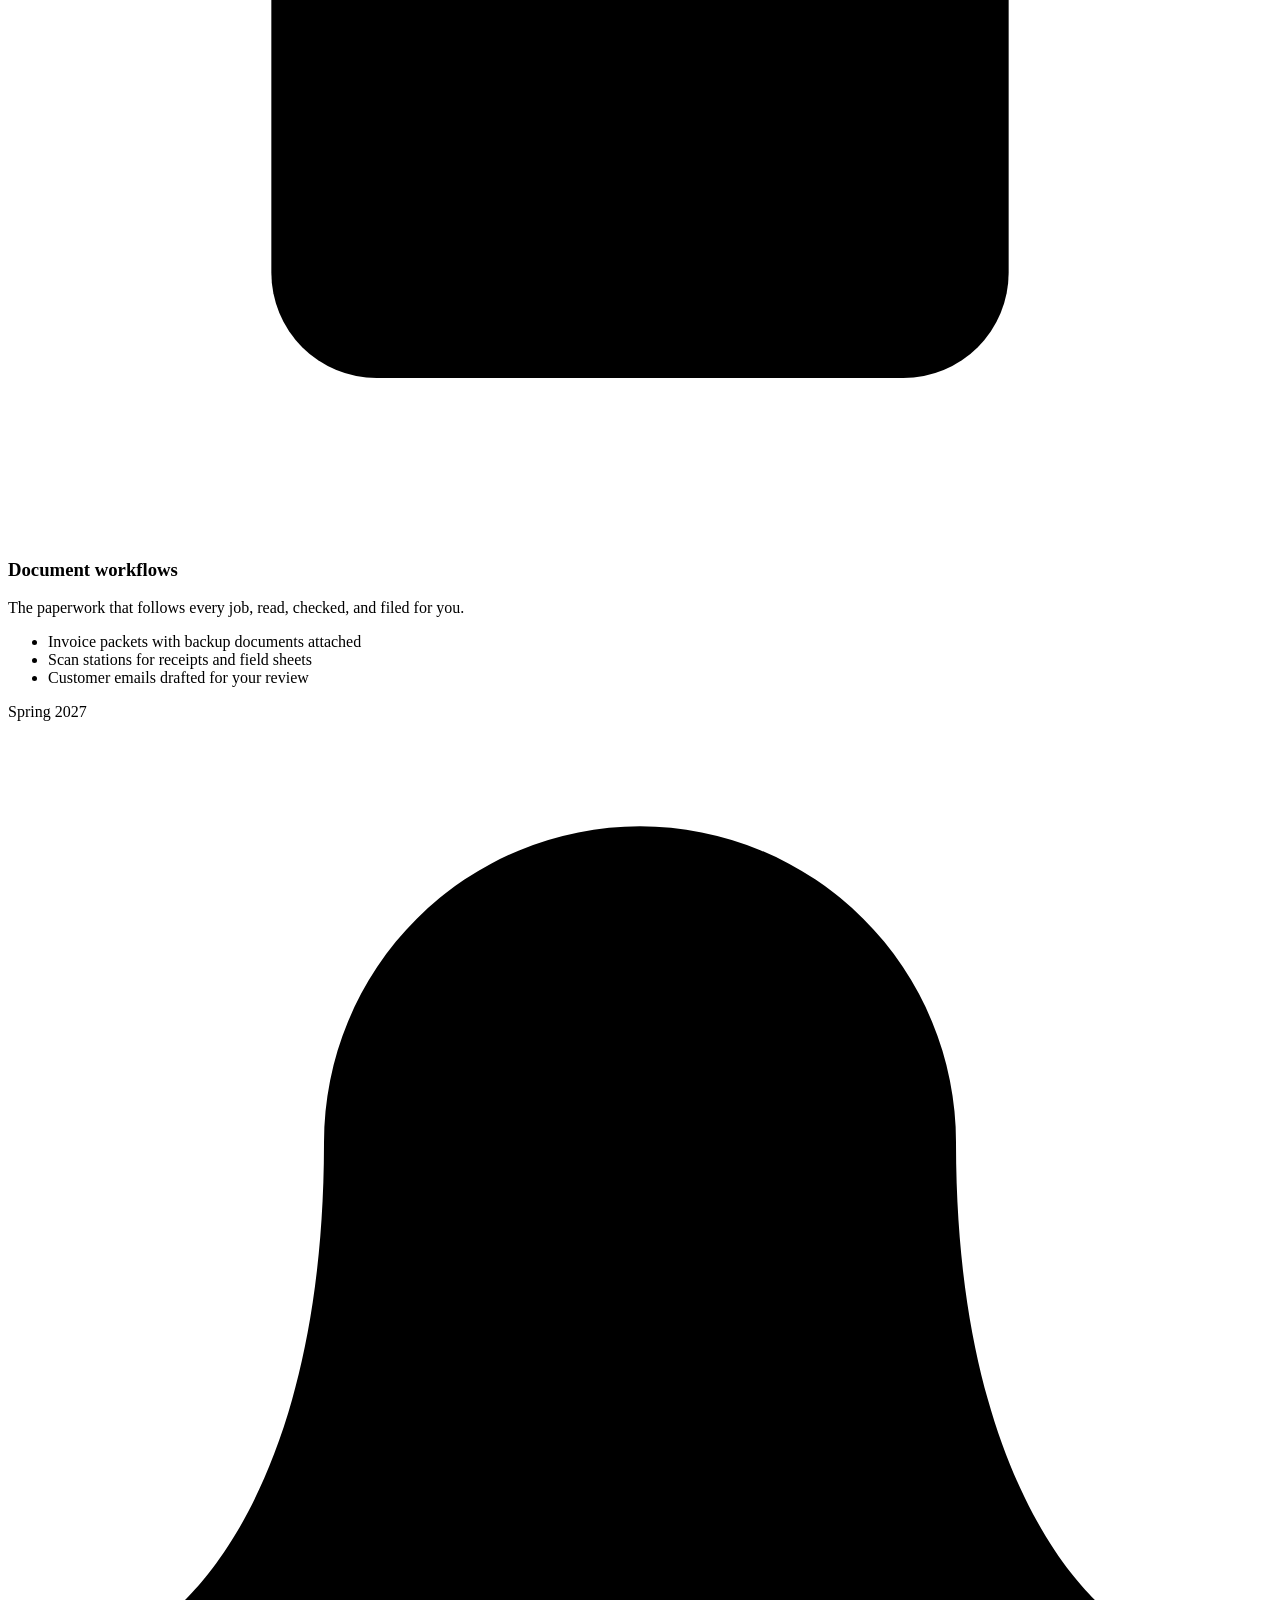
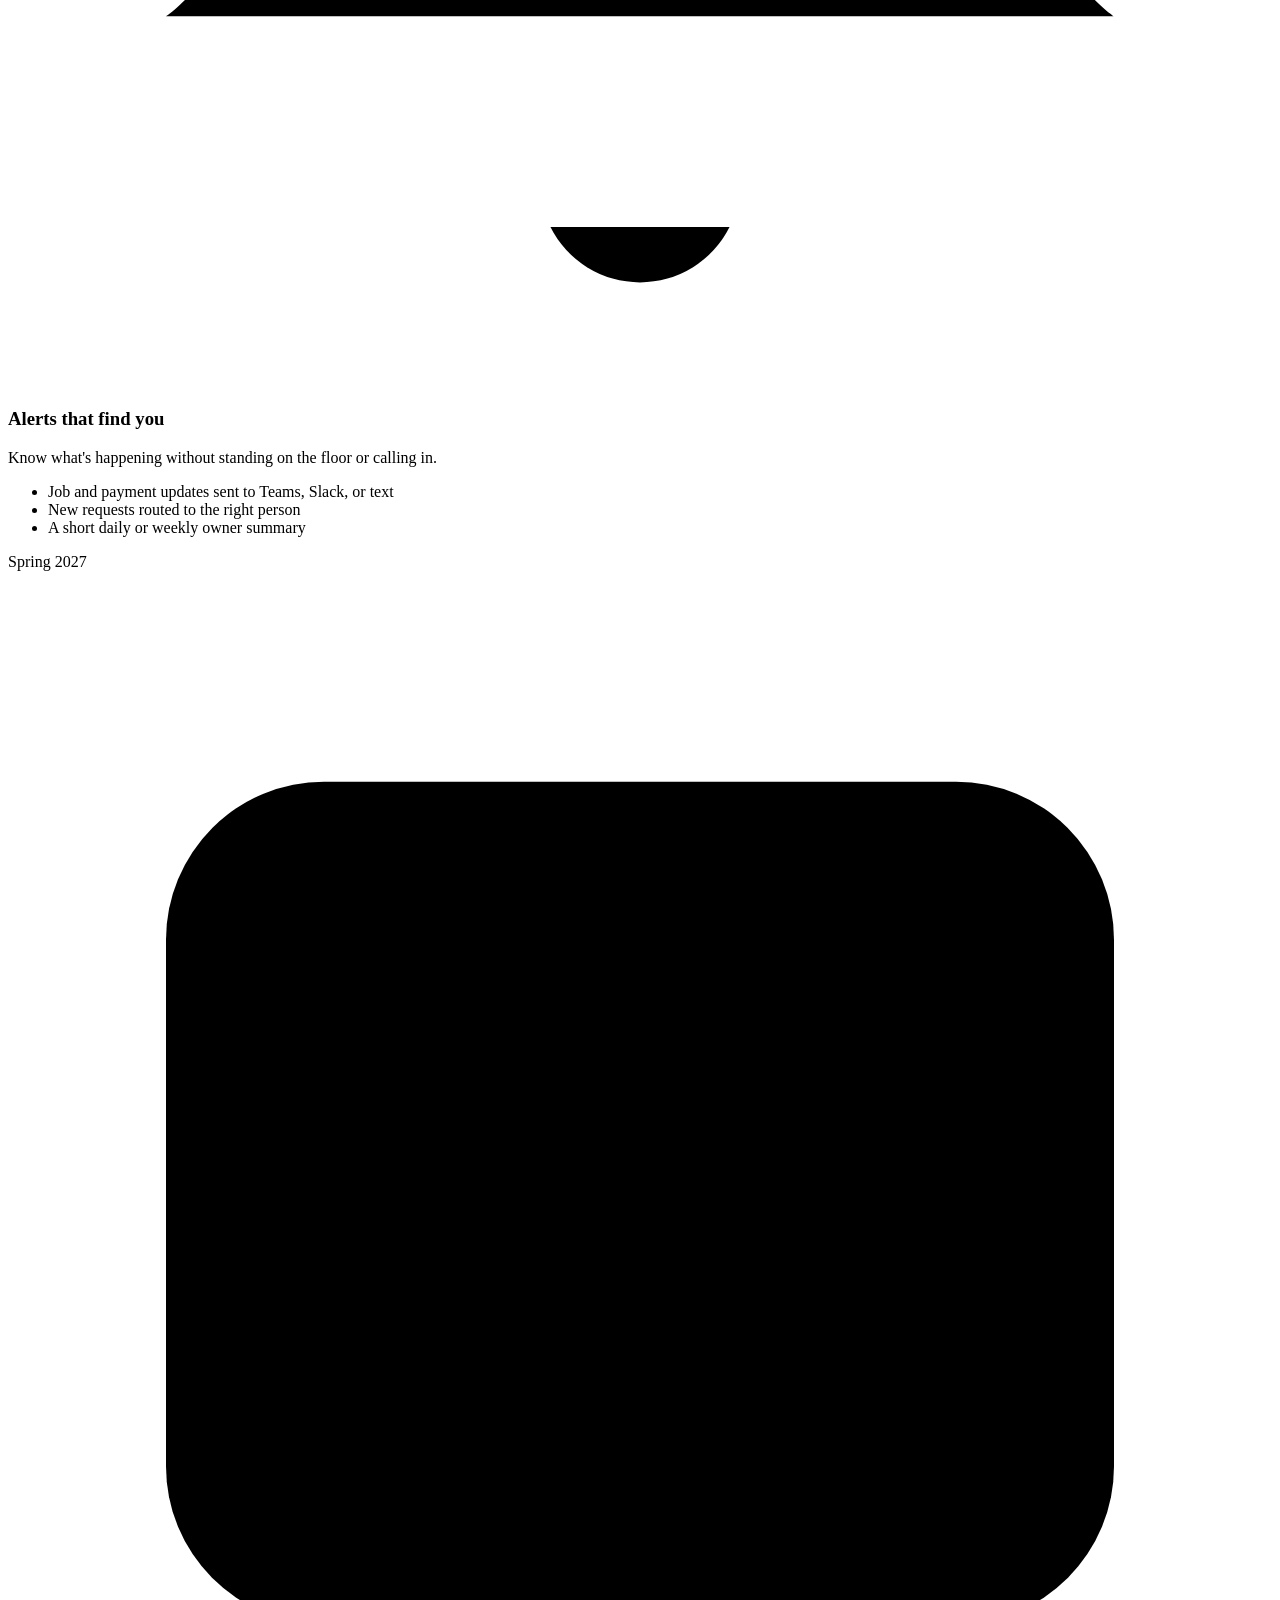
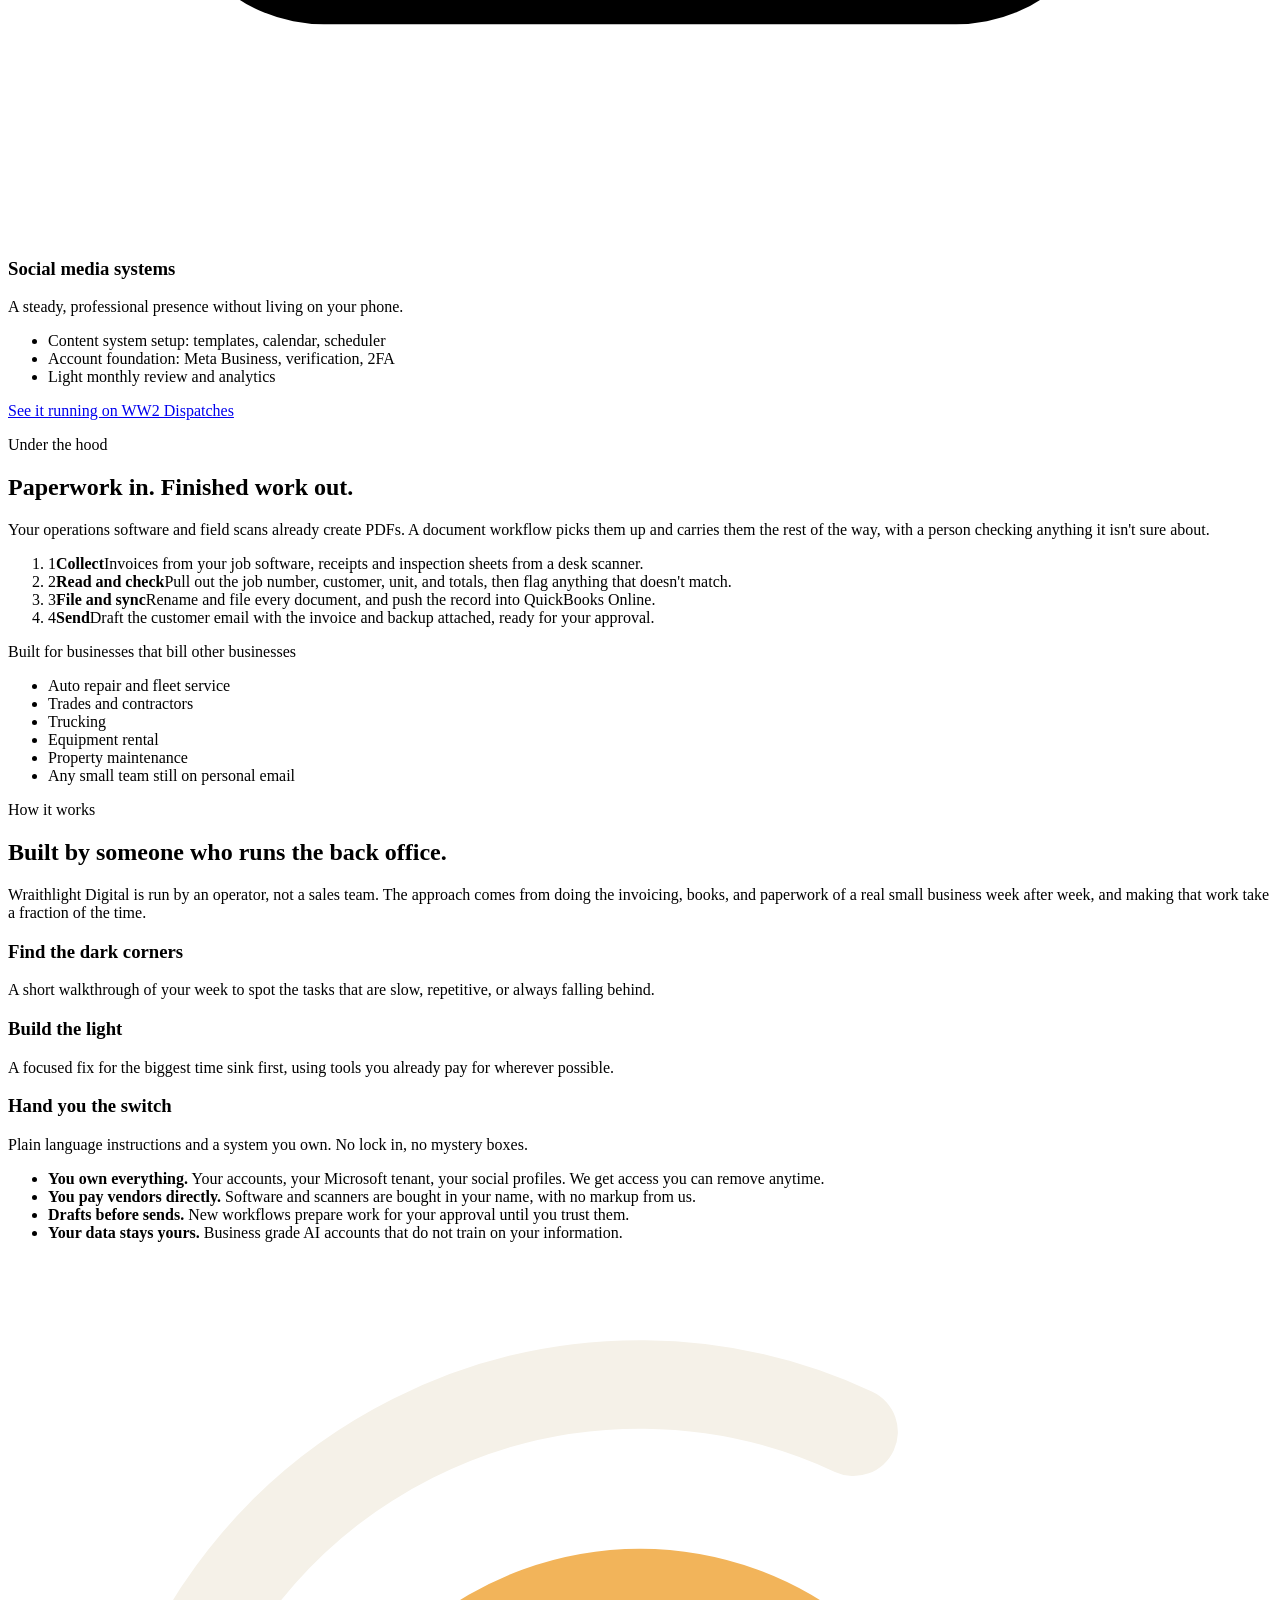
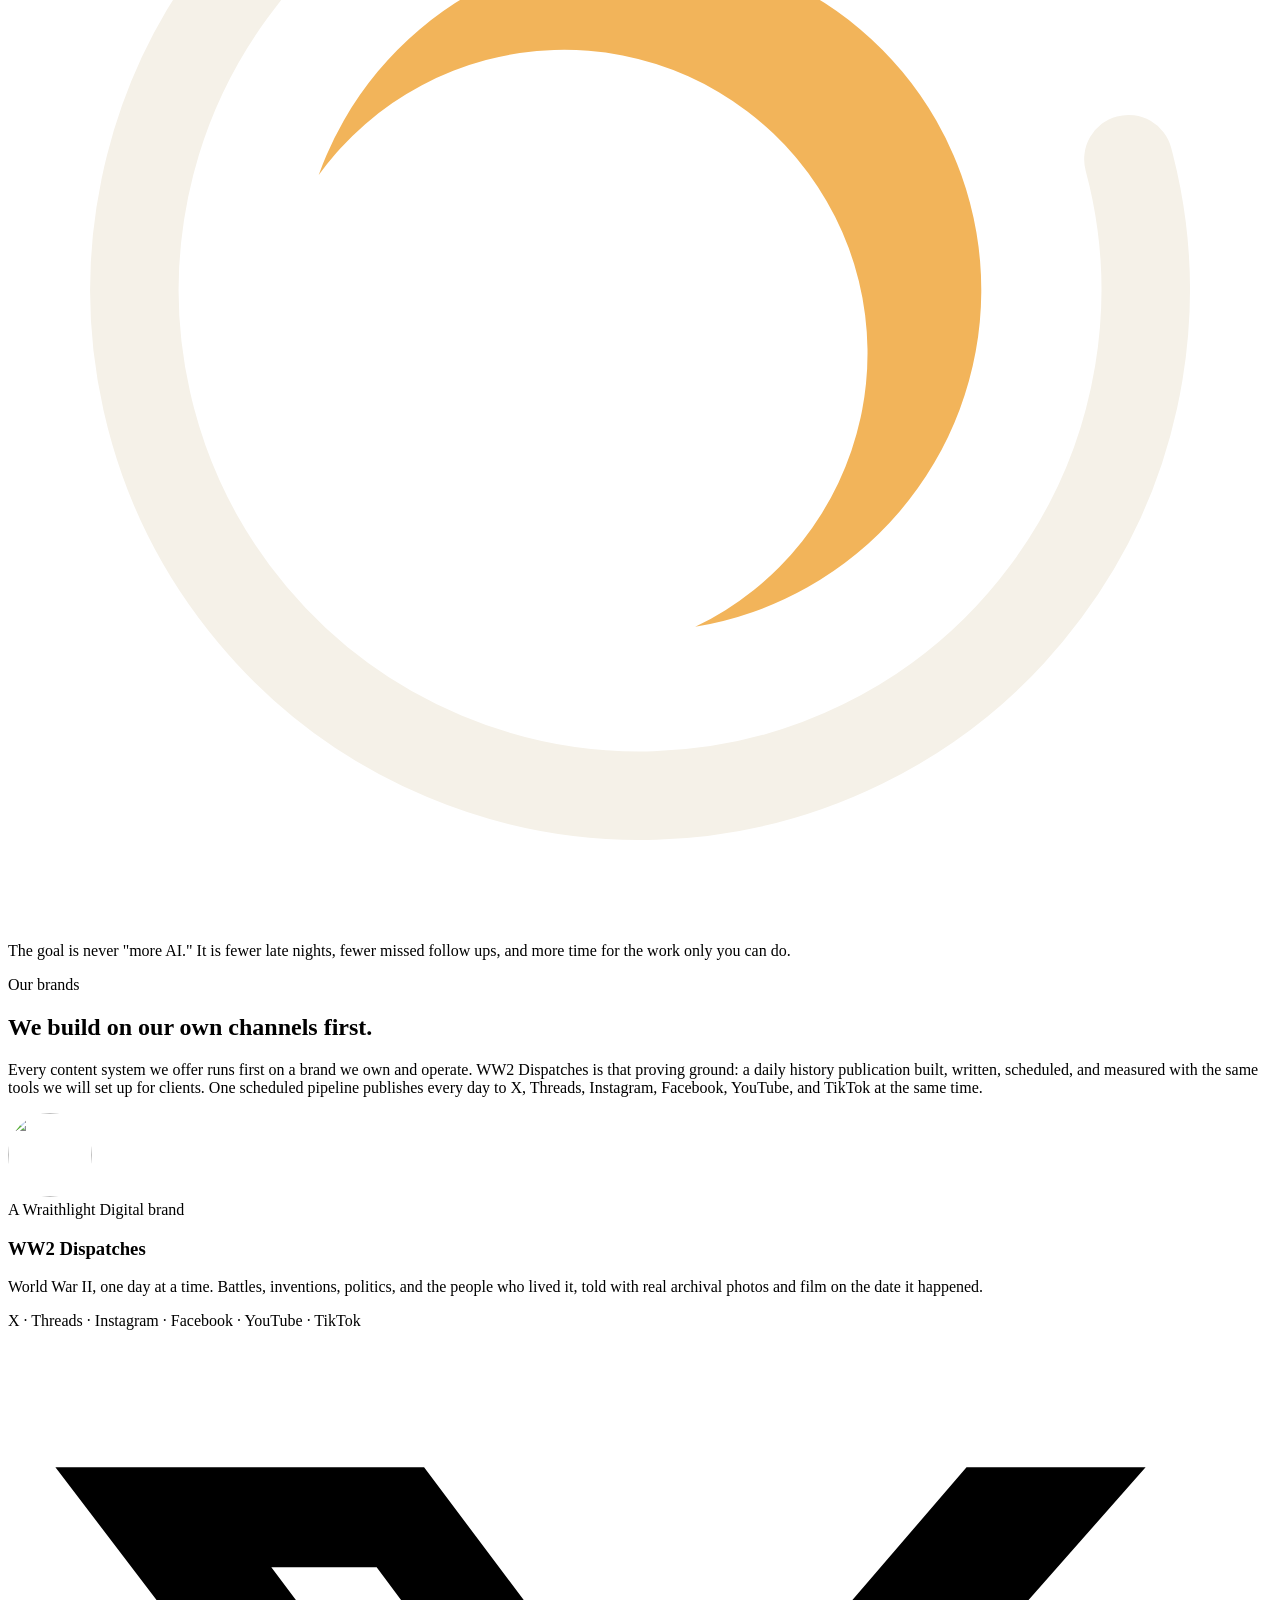
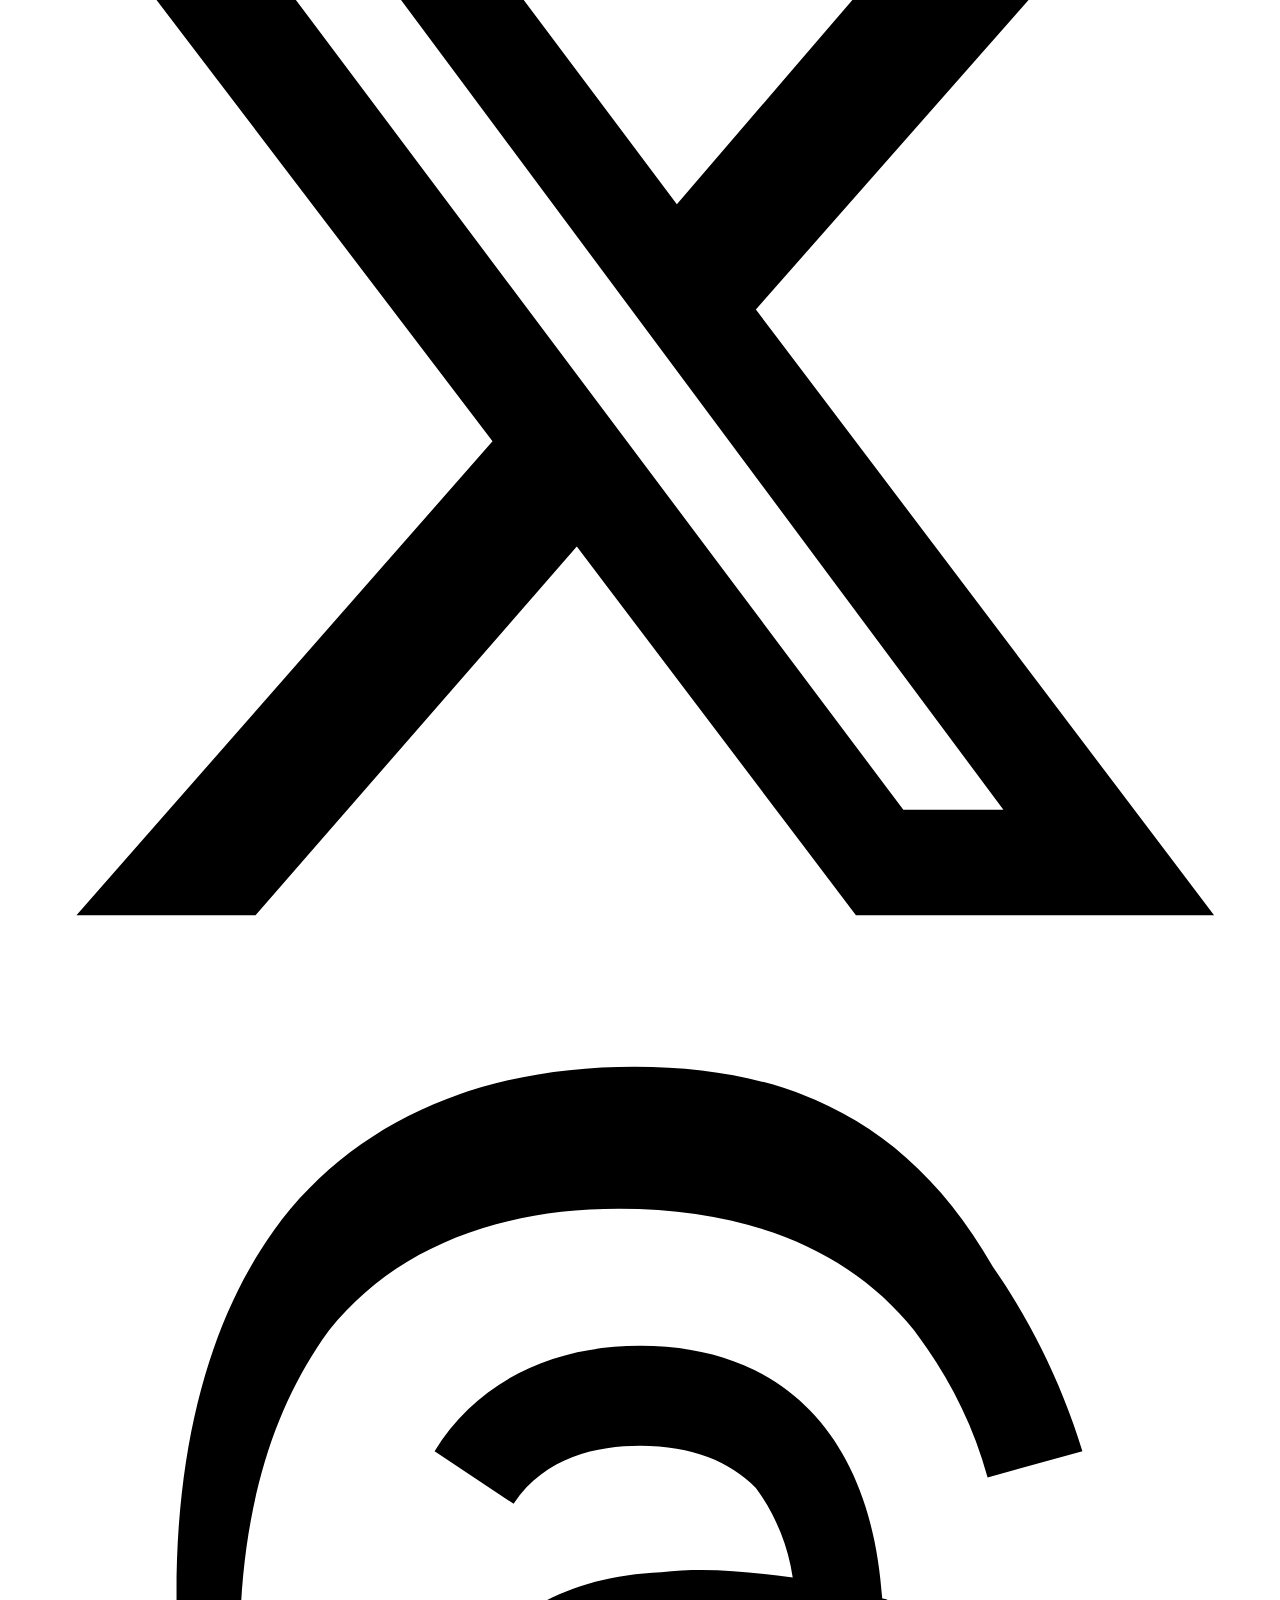
==== commit 1de5c909: "Rename to WW2 Dispatches and add in-depth brand section Series, five-stage pipeline, newsletter, car" ====
--- a/site/index.html
+++ b/site/index.html
@@ -25,7 +25,7 @@
   <link rel="manifest" href="/site.webmanifest">
 
   <link rel="preload" href="/fonts/outfit-latin-500-normal.woff2" as="font" type="font/woff2" crossorigin>
-  <link rel="stylesheet" href="/css/site.css?v=4">
+  <link rel="stylesheet" href="/css/site.css?v=5">
 
   <script type="application/ld+json">
   {
@@ -35,7 +35,7 @@
     "alternateName": "Wraithlight Digital",
     "url": "https://wraithlightdigital.com/",
     "logo": "https://wraithlightdigital.com/icon-512.png",
-    "email": "brian@wraithlightdigital.com",
+    "email": "contact@wraithlightdigital.com",
     "founder": { "@type": "Person", "name": "Brian Acquesta" },
     "address": { "@type": "PostalAddress", "addressLocality": "Albuquerque", "addressRegion": "NM", "addressCountry": "US" },
     "sameAs": [
@@ -44,7 +44,7 @@
     ],
     "brand": {
       "@type": "Brand",
-      "name": "WWII Dispatches",
+      "name": "WW2 Dispatches",
       "url": "https://ww2dispatches.com/",
       "sameAs": [
         "https://x.com/ww2dispatches",
@@ -175,6 +175,7 @@
               <li>Account foundation: Meta Business, verification, 2FA</li>
               <li>Light monthly review and analytics</li>
             </ul>
+            <a class="card-link" href="#brands">See it running on WW2 Dispatches</a>
           </article>
         </div>
       </div>
@@ -249,28 +250,99 @@
         <div class="section-head reveal">
           <p class="eyebrow">Our brands</p>
           <h2>We build on our own channels first.</h2>
-          <p>Every content system we offer runs first on a brand we own and operate. One scheduled pipeline publishes every day to X, Threads, Instagram, Facebook, YouTube, and TikTok at the same time.</p>
+          <p>Every content system we offer runs first on a brand we own and operate. WW2 Dispatches is that proving ground: a daily history publication built, written, scheduled, and measured with the same tools we will set up for clients. One scheduled pipeline publishes every day to X, Threads, Instagram, Facebook, YouTube, and TikTok at the same time.</p>
         </div>
         <article class="brand-card reveal">
           <img src="/img/ww2dispatches-mark.svg" alt="" width="84" height="84" style="border-radius:50%">
           <div>
             <span class="tag">A Wraithlight Digital brand</span>
-            <h3>WWII Dispatches</h3>
+            <h3>WW2 Dispatches</h3>
             <p>World War II, one day at a time. Battles, inventions, politics, and the people who lived it, told with real archival photos and film on the date it happened.</p>
             <p class="platforms">X&nbsp;· Threads&nbsp;· Instagram&nbsp;· Facebook&nbsp;· YouTube&nbsp;· TikTok</p>
           </div>
           <div class="brand-links">
             <div class="icon-row">
-            <a class="icon-btn" href="https://x.com/ww2dispatches" rel="noopener" target="_blank" aria-label="WWII Dispatches on X" title="X"><svg class="social-ico" viewBox="0 0 24 24" aria-hidden="true"><path d="M18.2 2.3h3.4l-7.4 8.4 8.7 11.5h-6.8l-5.3-7-6.1 7H1.3l7.9-9L.9 2.3h7l4.8 6.4 5.5-6.4zm-1.2 17.9h1.9L7 4.2H5z"/></svg></a>
-            <a class="icon-btn" href="https://www.threads.com/@ww2dispatches" rel="noopener" target="_blank" aria-label="WWII Dispatches on Threads" title="Threads"><svg class="social-ico" viewBox="0 0 24 24" aria-hidden="true"><path d="M16.9 11.2c-.1 0-.2-.1-.3-.1-.2-3-1.8-4.8-4.6-4.8-1.7 0-3.1.7-3.9 2l1.5 1c.6-.9 1.6-1.1 2.4-1.1 1 0 1.7.3 2.2.8.3.4.6 1 .7 1.7-.8-.1-1.6-.2-2.5-.1-2.5.1-4.1 1.6-4 3.6.1 1 .6 1.9 1.4 2.4.7.5 1.6.7 2.5.6 1.2-.1 2.2-.5 2.8-1.4.5-.6.8-1.5 1-2.6.6.4 1 .8 1.3 1.4.4 1 .5 2.7-.9 4.1-1.2 1.2-2.7 1.8-4.9 1.8-2.4 0-4.3-.8-5.5-2.3-1.1-1.4-1.7-3.5-1.7-6.1s.6-4.6 1.7-6.1c1.2-1.5 3.1-2.3 5.5-2.3 2.5 0 4.4.8 5.6 2.3.6.8 1.1 1.7 1.4 2.8l1.8-.5c-.4-1.3-1-2.5-1.7-3.5C17.1 2 14.8 1 11.9 1 9 1 6.7 2 5.2 3.9 3.9 5.6 3.2 8 3.2 11s.7 5.4 2 7.1C6.7 20 9 21 11.9 21c2.6 0 4.4-.7 5.9-2.2 2-2 1.9-4.4 1.2-5.9-.4-.8-1.1-1.4-2.1-1.7zm-4.4 4.2c-1 .1-2.1-.4-2.1-1.4 0-.7.5-1.6 2.3-1.7h.6c.6 0 1.2.1 1.8.2-.2 2.4-1.4 2.8-2.6 2.9z"/></svg></a>
-            <a class="icon-btn" href="https://www.instagram.com/ww2dispatches" rel="noopener" target="_blank" aria-label="WWII Dispatches on Instagram" title="Instagram"><svg class="social-ico" viewBox="0 0 24 24" aria-hidden="true"><path d="M12 2.2c3.2 0 3.6 0 4.8.1 3.3.1 4.8 1.7 4.9 4.9.1 1.3.1 1.6.1 4.8s0 3.6-.1 4.8c-.1 3.2-1.7 4.8-4.9 4.9-1.3.1-1.6.1-4.8.1s-3.6 0-4.8-.1c-3.3-.1-4.8-1.7-4.9-4.9C2.2 15.6 2.2 15.2 2.2 12s0-3.6.1-4.8C2.4 3.9 3.9 2.4 7.2 2.3 8.4 2.2 8.8 2.2 12 2.2zm0 4.7a5.1 5.1 0 1 0 0 10.2 5.1 5.1 0 0 0 0-10.2zm0 8.4a3.3 3.3 0 1 1 0-6.6 3.3 3.3 0 0 1 0 6.6zm5.3-9.8a1.2 1.2 0 1 0 0 2.4 1.2 1.2 0 0 0 0-2.4z"/></svg></a>
-            <a class="icon-btn" href="https://www.facebook.com/ww2dispatches" rel="noopener" target="_blank" aria-label="WWII Dispatches on Facebook" title="Facebook"><svg class="social-ico" viewBox="0 0 24 24" aria-hidden="true"><path d="M22 12a10 10 0 1 0-11.6 9.9v-7H7.9V12h2.5V9.8c0-2.5 1.5-3.9 3.8-3.9 1.1 0 2.2.2 2.2.2v2.5h-1.3c-1.2 0-1.6.8-1.6 1.6V12h2.8l-.4 2.9h-2.3v7A10 10 0 0 0 22 12z"/></svg></a>
-            <a class="icon-btn" href="https://www.youtube.com/@ww2dispatcheshq" rel="noopener" target="_blank" aria-label="WWII Dispatches on YouTube" title="YouTube"><svg class="social-ico" viewBox="0 0 24 24" aria-hidden="true"><path d="M23 7.2a3 3 0 0 0-2.1-2.1C19 4.6 12 4.6 12 4.6s-7 0-8.9.5A3 3 0 0 0 1 7.2C.5 9.1.5 12 .5 12s0 2.9.5 4.8a3 3 0 0 0 2.1 2.1c1.9.5 8.9.5 8.9.5s7 0 8.9-.5a3 3 0 0 0 2.1-2.1c.5-1.9.5-4.8.5-4.8s0-2.9-.5-4.8zM9.7 15.4V8.6l5.9 3.4z"/></svg></a>
-            <a class="icon-btn" href="https://www.tiktok.com/@ww2dispatches" rel="noopener" target="_blank" aria-label="WWII Dispatches on TikTok" title="TikTok"><svg class="social-ico" viewBox="0 0 24 24" aria-hidden="true"><path d="M16.6 2h-3.4v13.6a2.9 2.9 0 1 1-2.9-2.9c.3 0 .6 0 .9.1V9.3a6.3 6.3 0 1 0 5.4 6.3V8.7a8 8 0 0 0 4.7 1.5V6.8a4.7 4.7 0 0 1-4.7-4.8z"/></svg></a>
+            <a class="icon-btn" href="https://x.com/ww2dispatches" rel="noopener" target="_blank" aria-label="WW2 Dispatches on X" title="X"><svg class="social-ico" viewBox="0 0 24 24" aria-hidden="true"><path d="M18.2 2.3h3.4l-7.4 8.4 8.7 11.5h-6.8l-5.3-7-6.1 7H1.3l7.9-9L.9 2.3h7l4.8 6.4 5.5-6.4zm-1.2 17.9h1.9L7 4.2H5z"/></svg></a>
+            <a class="icon-btn" href="https://www.threads.com/@ww2dispatches" rel="noopener" target="_blank" aria-label="WW2 Dispatches on Threads" title="Threads"><svg class="social-ico" viewBox="0 0 24 24" aria-hidden="true"><path d="M16.9 11.2c-.1 0-.2-.1-.3-.1-.2-3-1.8-4.8-4.6-4.8-1.7 0-3.1.7-3.9 2l1.5 1c.6-.9 1.6-1.1 2.4-1.1 1 0 1.7.3 2.2.8.3.4.6 1 .7 1.7-.8-.1-1.6-.2-2.5-.1-2.5.1-4.1 1.6-4 3.6.1 1 .6 1.9 1.4 2.4.7.5 1.6.7 2.5.6 1.2-.1 2.2-.5 2.8-1.4.5-.6.8-1.5 1-2.6.6.4 1 .8 1.3 1.4.4 1 .5 2.7-.9 4.1-1.2 1.2-2.7 1.8-4.9 1.8-2.4 0-4.3-.8-5.5-2.3-1.1-1.4-1.7-3.5-1.7-6.1s.6-4.6 1.7-6.1c1.2-1.5 3.1-2.3 5.5-2.3 2.5 0 4.4.8 5.6 2.3.6.8 1.1 1.7 1.4 2.8l1.8-.5c-.4-1.3-1-2.5-1.7-3.5C17.1 2 14.8 1 11.9 1 9 1 6.7 2 5.2 3.9 3.9 5.6 3.2 8 3.2 11s.7 5.4 2 7.1C6.7 20 9 21 11.9 21c2.6 0 4.4-.7 5.9-2.2 2-2 1.9-4.4 1.2-5.9-.4-.8-1.1-1.4-2.1-1.7zm-4.4 4.2c-1 .1-2.1-.4-2.1-1.4 0-.7.5-1.6 2.3-1.7h.6c.6 0 1.2.1 1.8.2-.2 2.4-1.4 2.8-2.6 2.9z"/></svg></a>
+            <a class="icon-btn" href="https://www.instagram.com/ww2dispatches" rel="noopener" target="_blank" aria-label="WW2 Dispatches on Instagram" title="Instagram"><svg class="social-ico" viewBox="0 0 24 24" aria-hidden="true"><path d="M12 2.2c3.2 0 3.6 0 4.8.1 3.3.1 4.8 1.7 4.9 4.9.1 1.3.1 1.6.1 4.8s0 3.6-.1 4.8c-.1 3.2-1.7 4.8-4.9 4.9-1.3.1-1.6.1-4.8.1s-3.6 0-4.8-.1c-3.3-.1-4.8-1.7-4.9-4.9C2.2 15.6 2.2 15.2 2.2 12s0-3.6.1-4.8C2.4 3.9 3.9 2.4 7.2 2.3 8.4 2.2 8.8 2.2 12 2.2zm0 4.7a5.1 5.1 0 1 0 0 10.2 5.1 5.1 0 0 0 0-10.2zm0 8.4a3.3 3.3 0 1 1 0-6.6 3.3 3.3 0 0 1 0 6.6zm5.3-9.8a1.2 1.2 0 1 0 0 2.4 1.2 1.2 0 0 0 0-2.4z"/></svg></a>
+            <a class="icon-btn" href="https://www.facebook.com/ww2dispatches" rel="noopener" target="_blank" aria-label="WW2 Dispatches on Facebook" title="Facebook"><svg class="social-ico" viewBox="0 0 24 24" aria-hidden="true"><path d="M22 12a10 10 0 1 0-11.6 9.9v-7H7.9V12h2.5V9.8c0-2.5 1.5-3.9 3.8-3.9 1.1 0 2.2.2 2.2.2v2.5h-1.3c-1.2 0-1.6.8-1.6 1.6V12h2.8l-.4 2.9h-2.3v7A10 10 0 0 0 22 12z"/></svg></a>
+            <a class="icon-btn" href="https://www.youtube.com/@ww2dispatcheshq" rel="noopener" target="_blank" aria-label="WW2 Dispatches on YouTube" title="YouTube"><svg class="social-ico" viewBox="0 0 24 24" aria-hidden="true"><path d="M23 7.2a3 3 0 0 0-2.1-2.1C19 4.6 12 4.6 12 4.6s-7 0-8.9.5A3 3 0 0 0 1 7.2C.5 9.1.5 12 .5 12s0 2.9.5 4.8a3 3 0 0 0 2.1 2.1c1.9.5 8.9.5 8.9.5s7 0 8.9-.5a3 3 0 0 0 2.1-2.1c.5-1.9.5-4.8.5-4.8s0-2.9-.5-4.8zM9.7 15.4V8.6l5.9 3.4z"/></svg></a>
+            <a class="icon-btn" href="https://www.tiktok.com/@ww2dispatches" rel="noopener" target="_blank" aria-label="WW2 Dispatches on TikTok" title="TikTok"><svg class="social-ico" viewBox="0 0 24 24" aria-hidden="true"><path d="M16.6 2h-3.4v13.6a2.9 2.9 0 1 1-2.9-2.9c.3 0 .6 0 .9.1V9.3a6.3 6.3 0 1 0 5.4 6.3V8.7a8 8 0 0 0 4.7 1.5V6.8a4.7 4.7 0 0 1-4.7-4.8z"/></svg></a>
             </div>
             <a class="btn ghost small" href="https://ww2dispatches.com/" rel="noopener" target="_blank">Visit the website</a>
           </div>
         </article>
+
+        <div class="dispatch">
+          <div class="sub-head reveal">
+            <p class="eyebrow">Inside WW2 Dispatches</p>
+            <h3>Four kinds of dispatch, one every day.</h3>
+            <p>Each post lands on the anniversary of the event it covers, so there is always a reason to come back tomorrow. Four recurring series keep the feed varied without losing its voice.</p>
+          </div>
+          <div class="series">
+            <div class="series-item reveal">
+              <span class="series-code">01</span>
+              <h4>Battle Lines</h4>
+              <p>Battles and military operations, from the first shots in Poland to the last days in the Pacific.</p>
+            </div>
+            <div class="series-item reveal">
+              <span class="series-code">02</span>
+              <h4>Home Front</h4>
+              <p>Rationing, factories, and the everyday people who kept the war running at home.</p>
+            </div>
+            <div class="series-item reveal">
+              <span class="series-code">03</span>
+              <h4>Blueprint</h4>
+              <p>Radar, codebreakers, and the engineering that won it.</p>
+            </div>
+            <div class="series-item reveal">
+              <span class="series-code">04</span>
+              <h4>Statecraft</h4>
+              <p>Politics and diplomacy, from Munich to Yalta.</p>
+            </div>
+          </div>
+
+          <div class="sub-head reveal">
+            <p class="eyebrow">The pipeline</p>
+            <h3>How a dispatch gets made.</h3>
+            <p>The same five stages we will build for a client's own content, just pointed at 1939 to 1945.</p>
+          </div>
+          <ol class="flow five reveal" aria-label="How a WW2 Dispatches post is made">
+            <li><span class="n">1</span><strong>Research</strong><span>Pick the date's event and pull archival photos and film from public collections.</span></li>
+            <li><span class="n">2</span><strong>Check</strong><span>Every dispatch is checked against sources before it is scheduled.</span></li>
+            <li><span class="n">3</span><strong>Design</strong><span>Branded templates keep every post recognizable at a glance, on any platform.</span></li>
+            <li><span class="n">4</span><strong>Publish</strong><span>One scheduler sends the same dispatch to all six platforms at once.</span></li>
+            <li><span class="n">5</span><strong>Measure</strong><span>A weekly analytics pull across every platform shows what is working.</span></li>
+          </ol>
+
+          <div class="sub-head reveal">
+            <p class="eyebrow">Beyond the feed</p>
+            <h3>An audience, not just a posting schedule.</h3>
+            <p>Followers are the start. Each piece below gives people another way in, and each one sends them back to the others.</p>
+          </div>
+          <div class="cards">
+            <article class="card reveal">
+              <span class="label">Every Sunday</span>
+              <h3>The Weekly Dispatch</h3>
+              <p>Seven days of the war in one email. Readers who never open social media still get the week's stories.</p>
+            </article>
+            <article class="card reveal">
+              <span class="label">In development</span>
+              <h3>A daily WW2 card game</h3>
+              <p>A browser card game built on the same daily history. The day's dispatches point players to the game, and the game sends them back to the channels for the stories behind their cards.</p>
+            </article>
+            <article class="card reveal">
+              <span class="label">Reader supported</span>
+              <h3>Ko-fi support</h3>
+              <p>Readers who want more can support the work directly, a first step toward a brand that pays for itself.</p>
+            </article>
+          </div>
+
+          <div class="promise reveal">
+            <svg viewBox="0 0 100 100" aria-hidden="true"><path d="M88.64 39.65 A40 40 0 1 1 66.9 13.75" fill="none" stroke="#F5F1E8" stroke-width="7" stroke-linecap="round"/><path d="M24.581 40.897 A27 27 0 1 1 54.37 76.644 A24 24 0 1 0 24.581 40.897 Z" fill="#F2B45A"/></svg>
+            <p><strong>What this means for your business.</strong> You won't be the test case. The templates, calendar, scheduler, and analytics we set up for clients are the same ones that run WW2 Dispatches every day.</p>
+          </div>
+        </div>
       </div>
     </section>
 
@@ -282,7 +354,7 @@
           <h2>Tell us where your hours go.</h2>
           <p>We aren't taking on clients yet. If one of these sounds like your week, send a short note about the task you dread most and we'll reach out when the first 2027 spots open. You will hear back from a real person.</p>
         </div>
-        <a class="contact-mail reveal" href="mailto:brian@wraithlightdigital.com?subject=2027%20list">brian@wraithlightdigital.com</a>
+        <a class="contact-mail reveal" href="mailto:contact@wraithlightdigital.com?subject=2027%20list">contact@wraithlightdigital.com</a>
         <div class="contact-meta reveal">
           <span>Albuquerque, New Mexico</span>
           <a href="https://www.instagram.com/wraithlightdigital" rel="noopener" target="_blank">
@@ -303,7 +375,7 @@
       <span>&copy; <span id="yr">2026</span> Wraithlight Digital LLC, a New Mexico limited liability company.</span>
       <nav aria-label="Footer">
         <a href="/privacy">Privacy</a>
-        <a href="mailto:brian@wraithlightdigital.com">Contact</a>
+        <a href="mailto:contact@wraithlightdigital.com">Contact</a>
       </nav>
     </div>
   </footer>
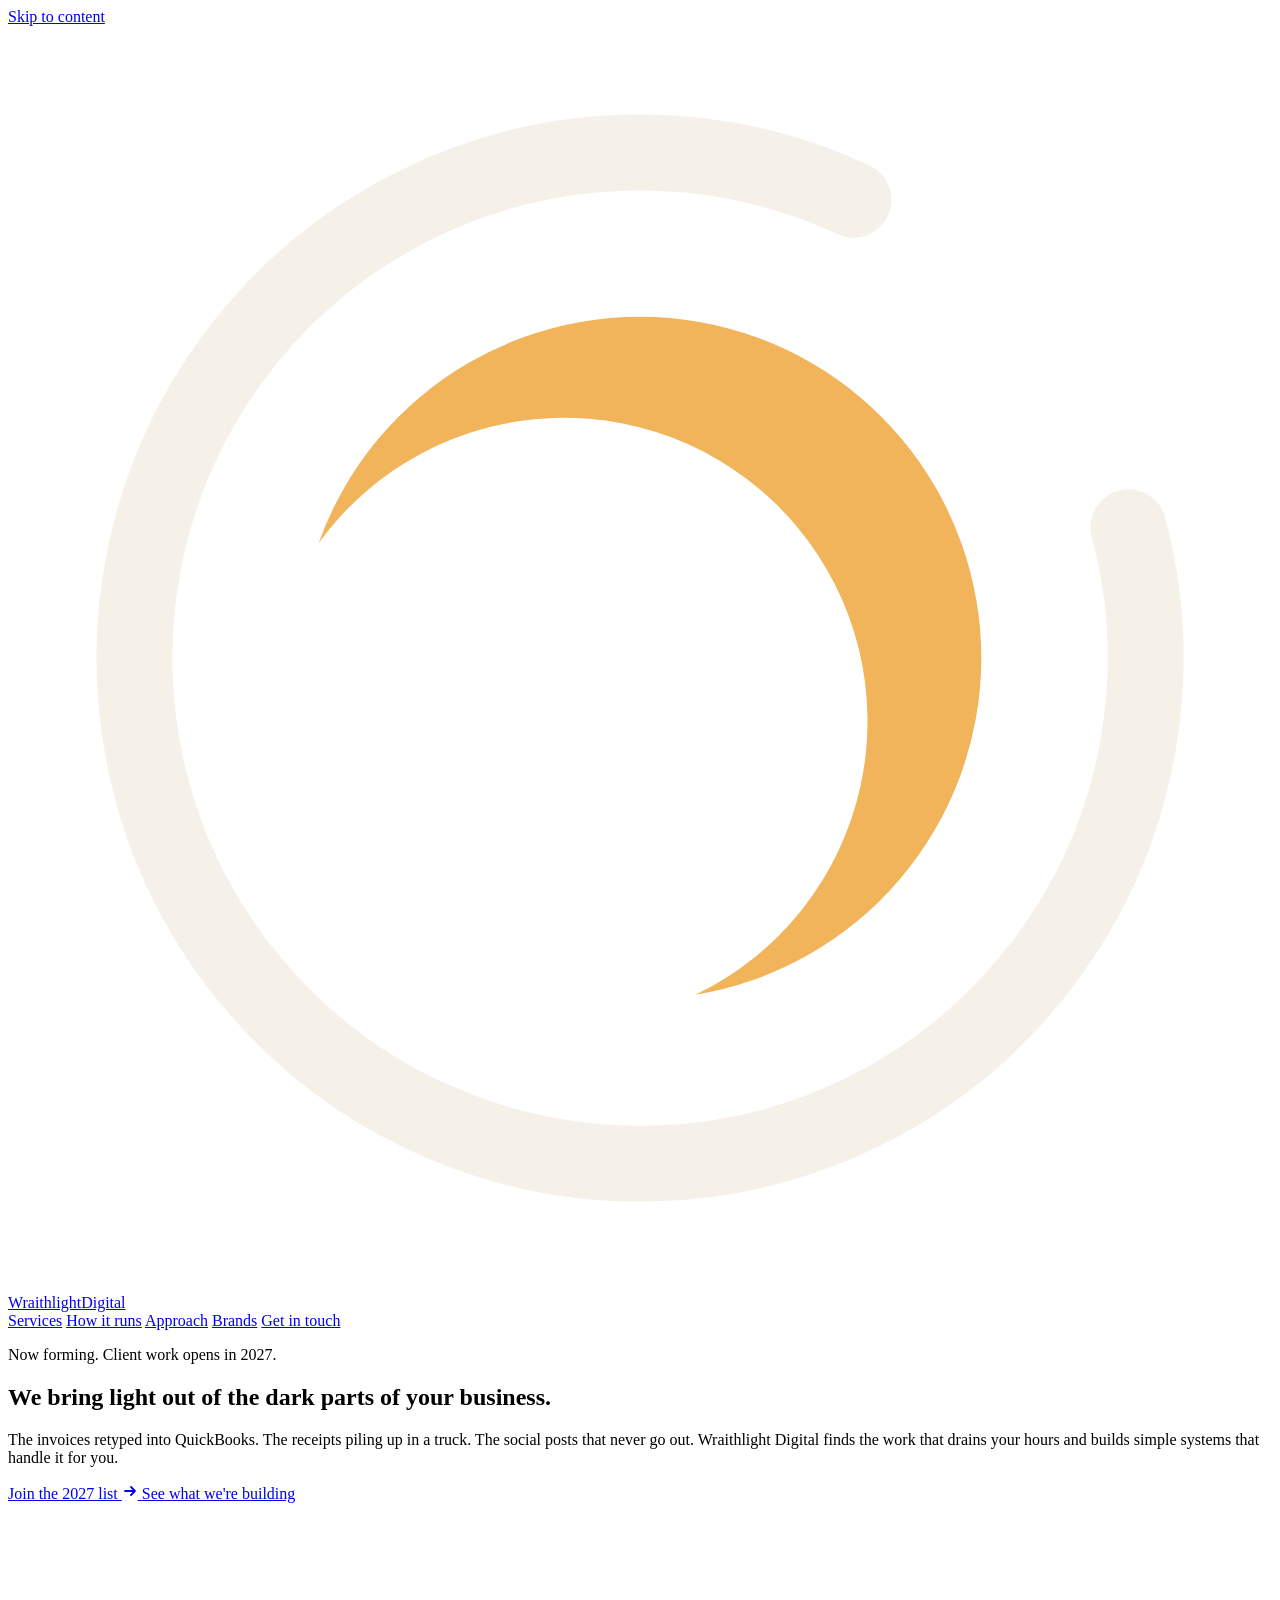
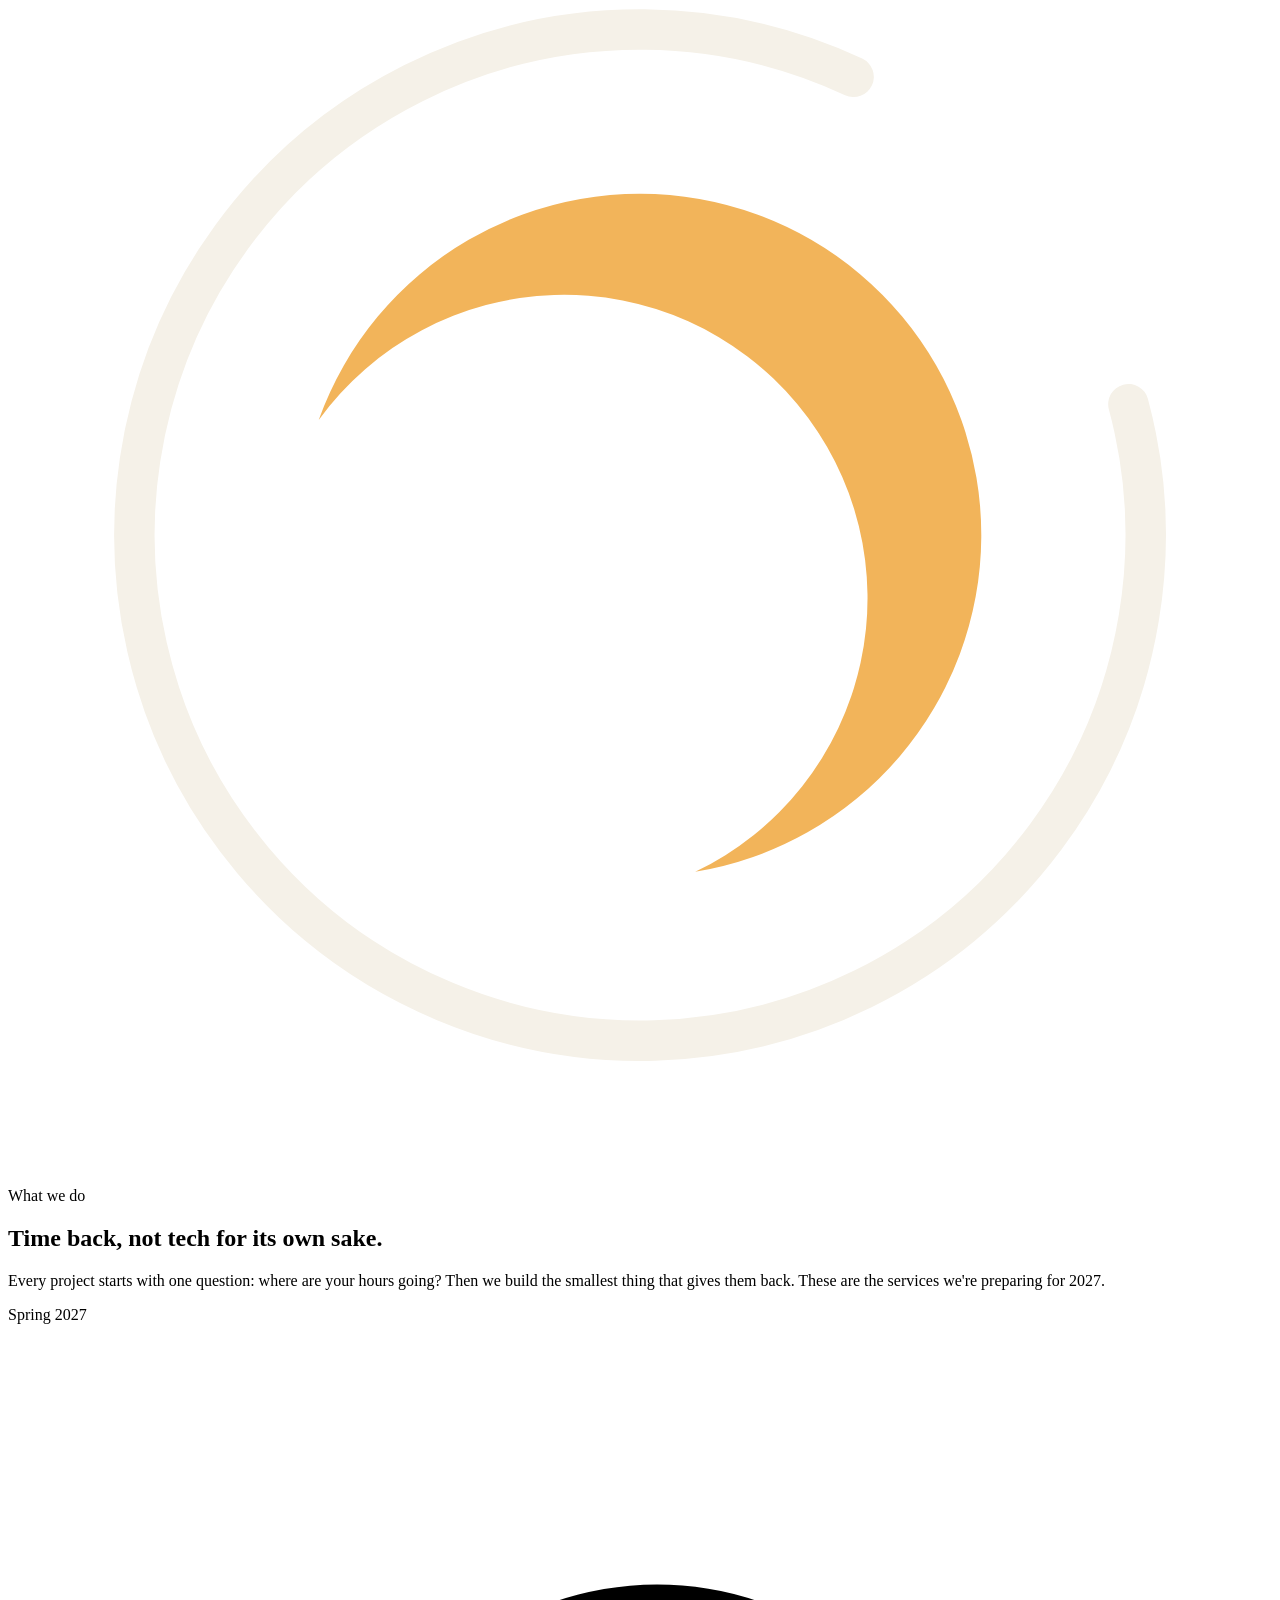
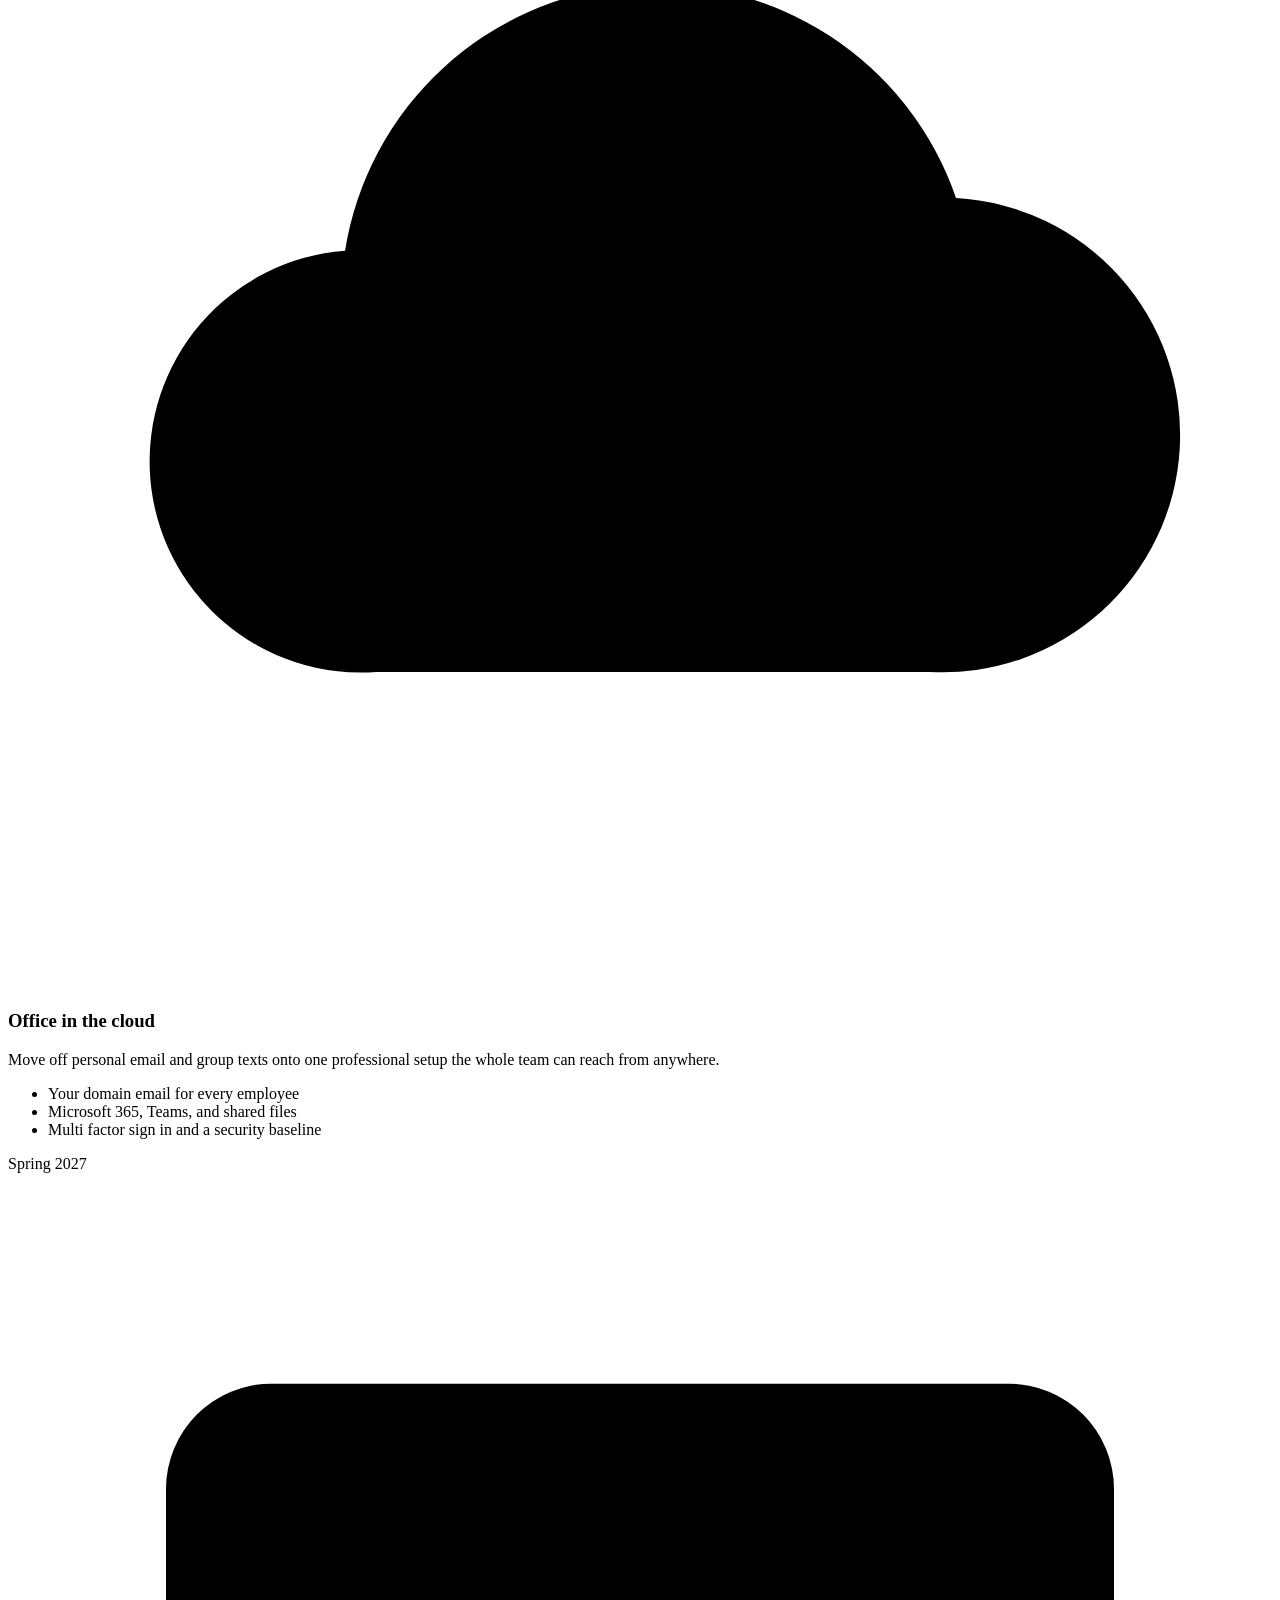
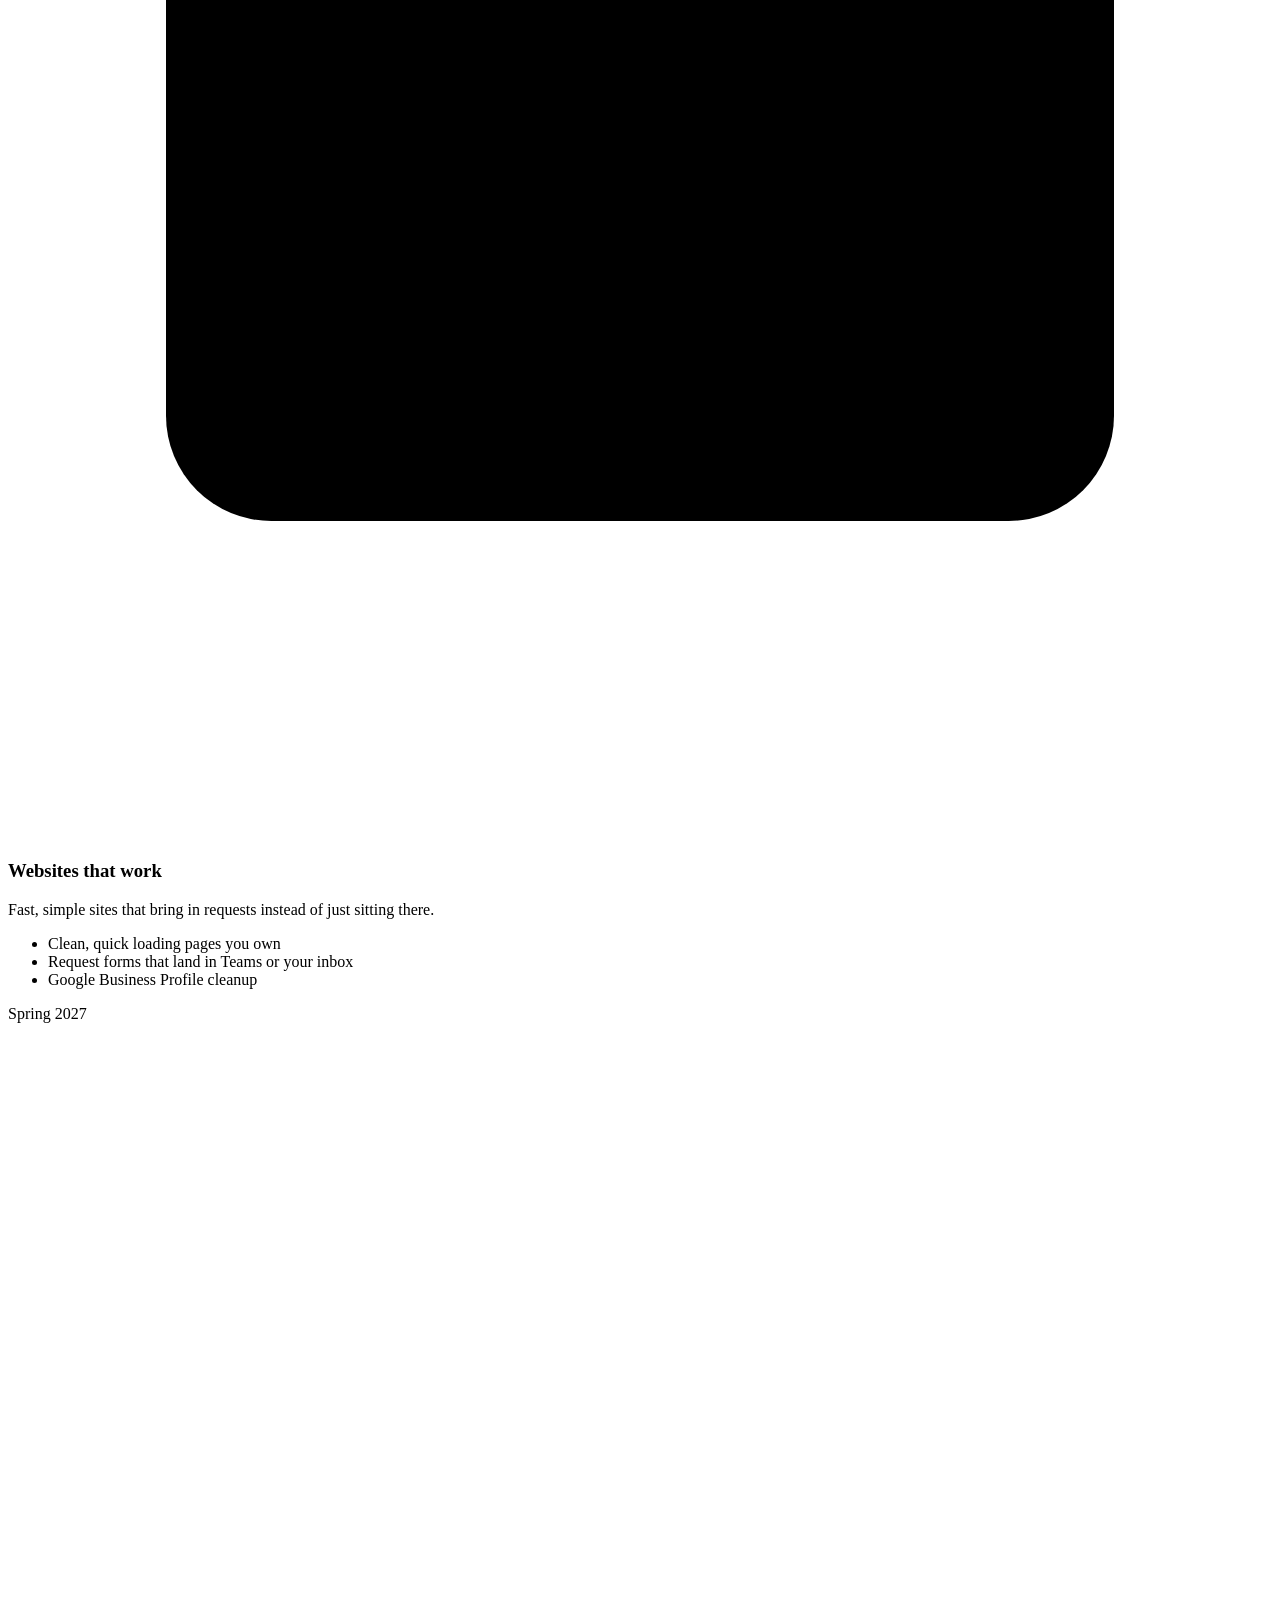
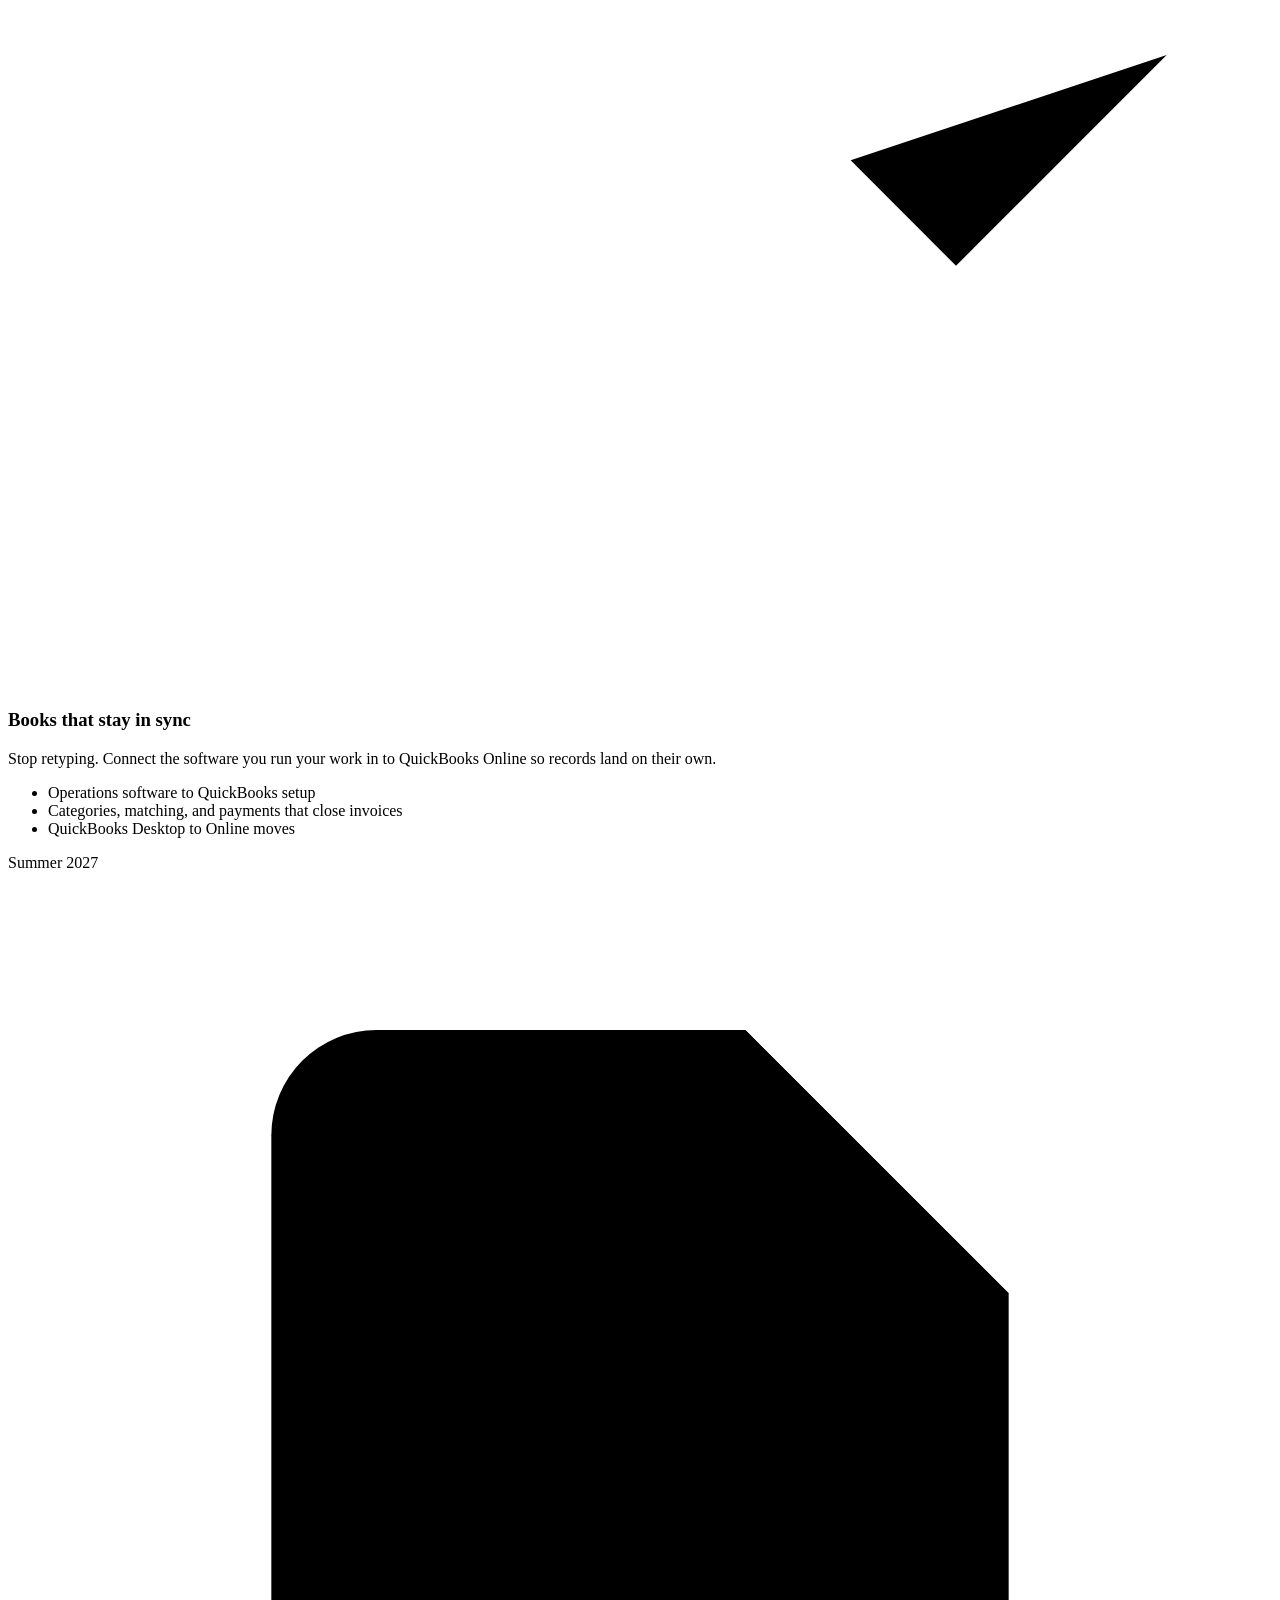
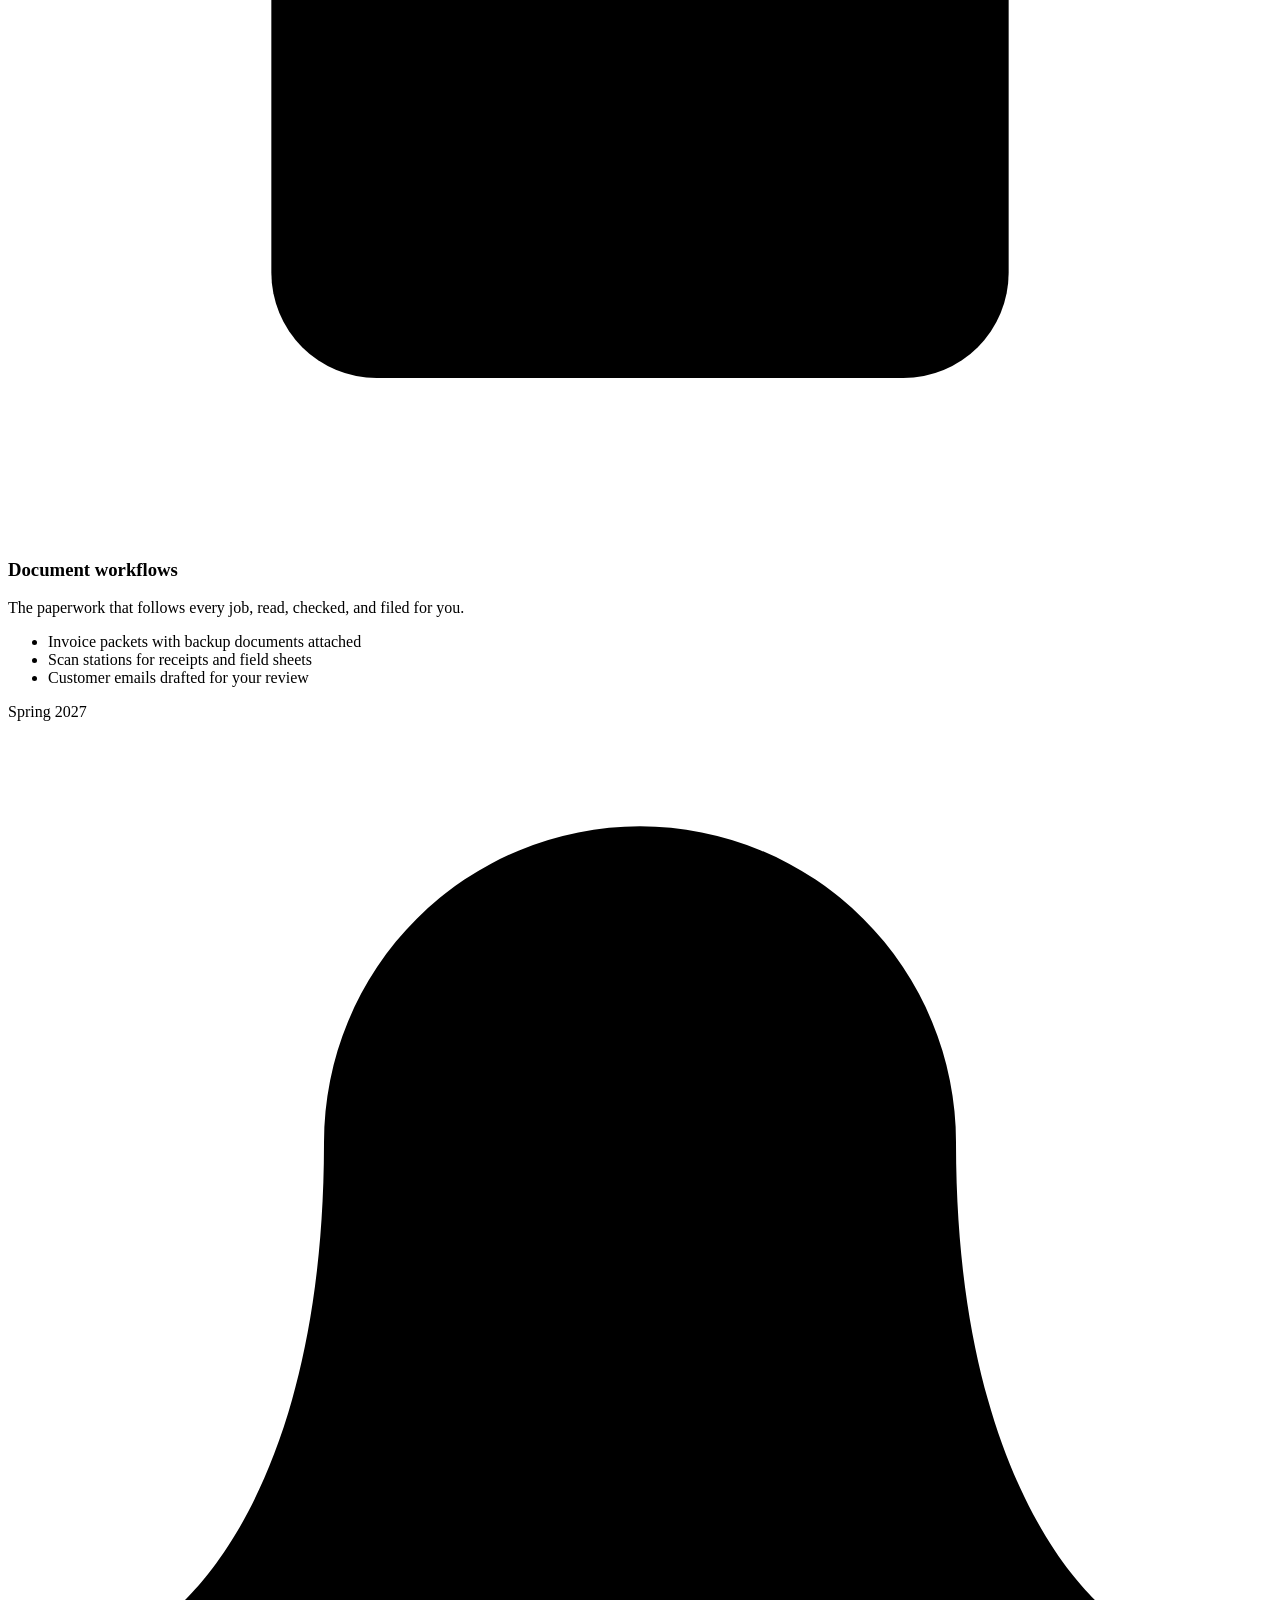
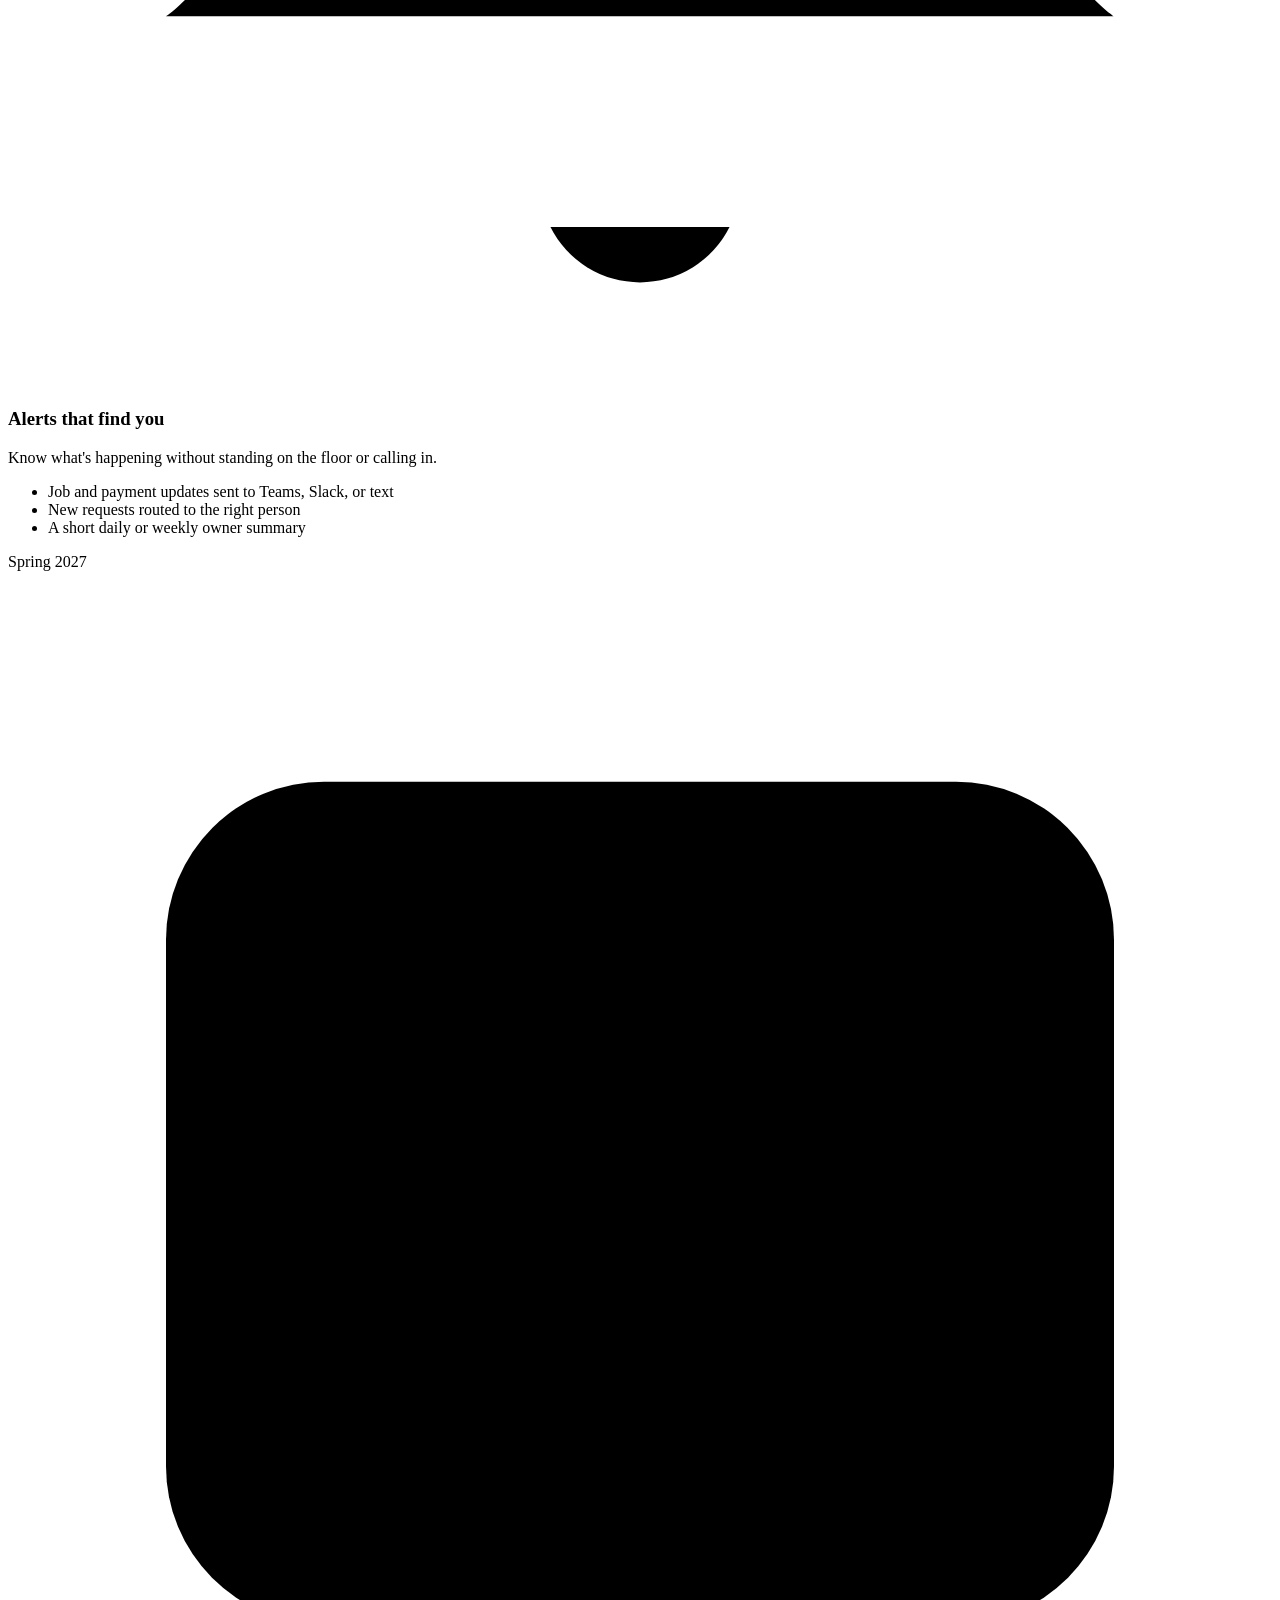
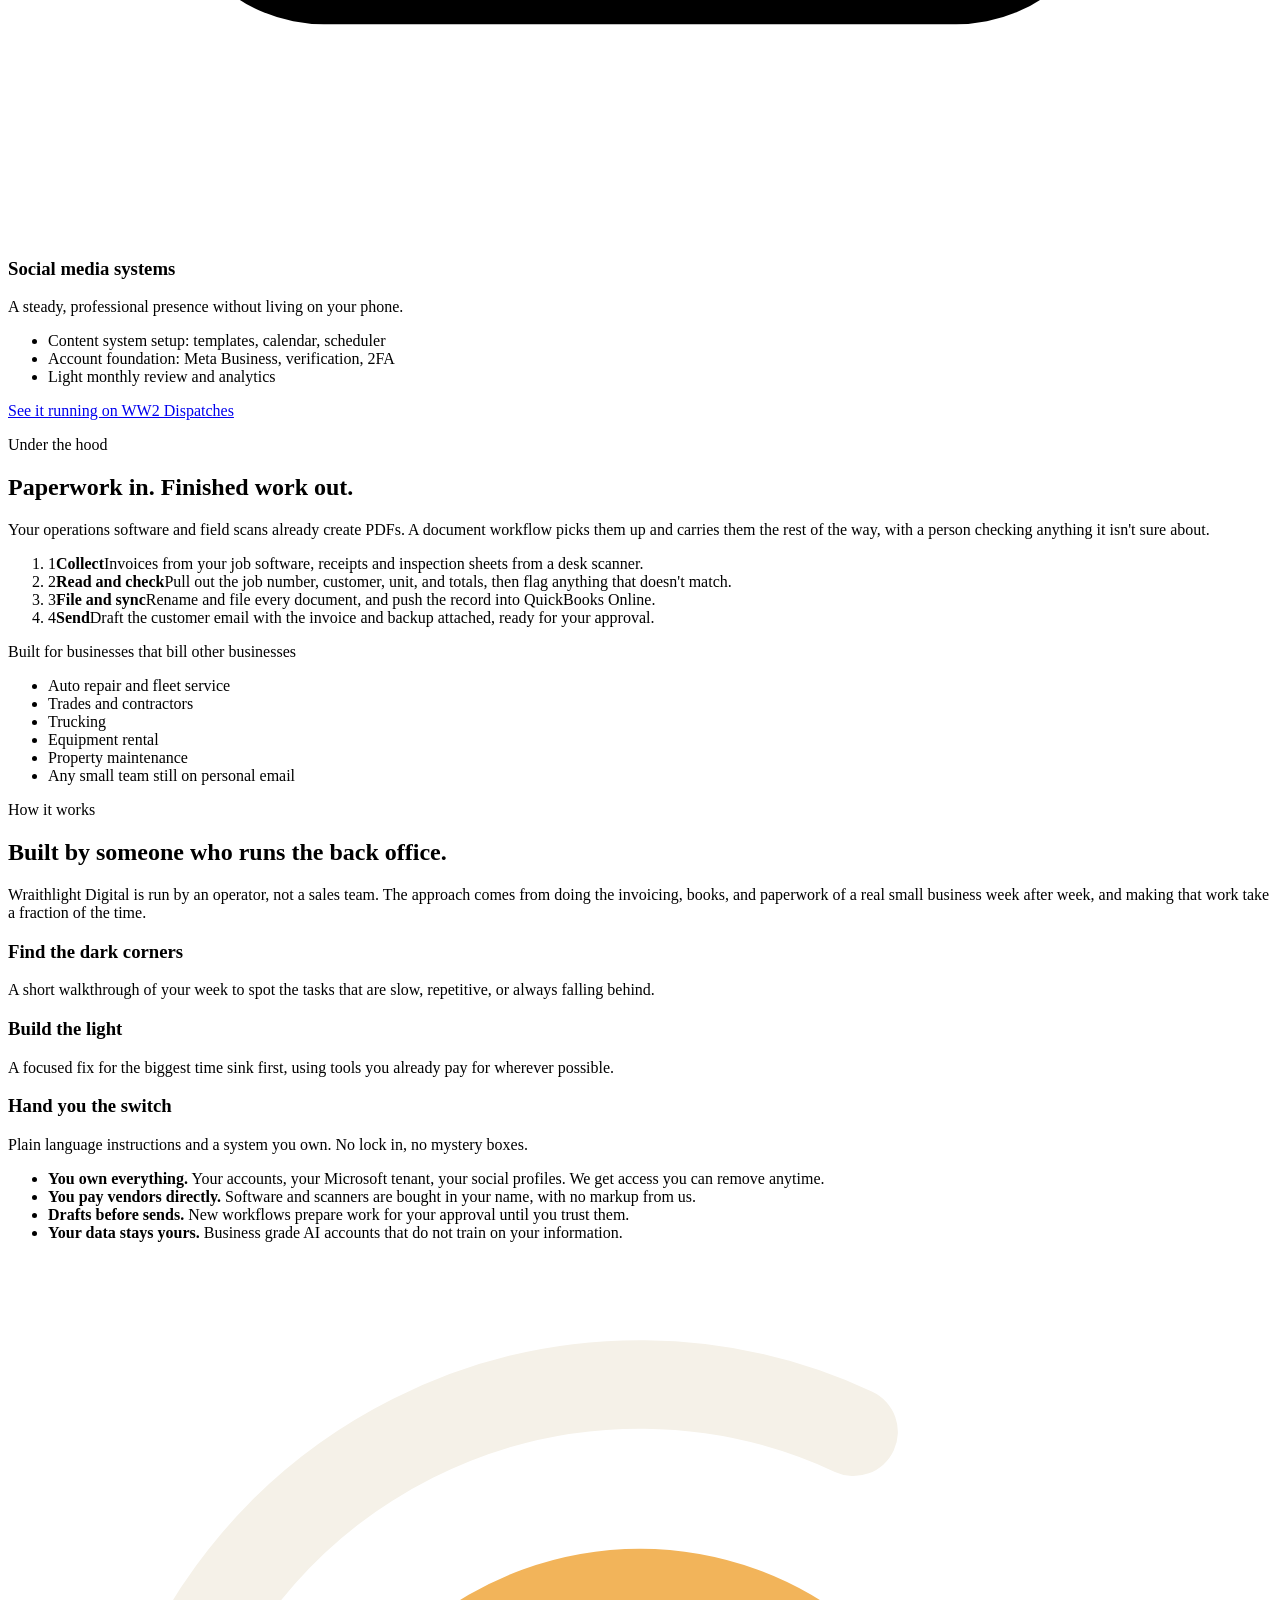
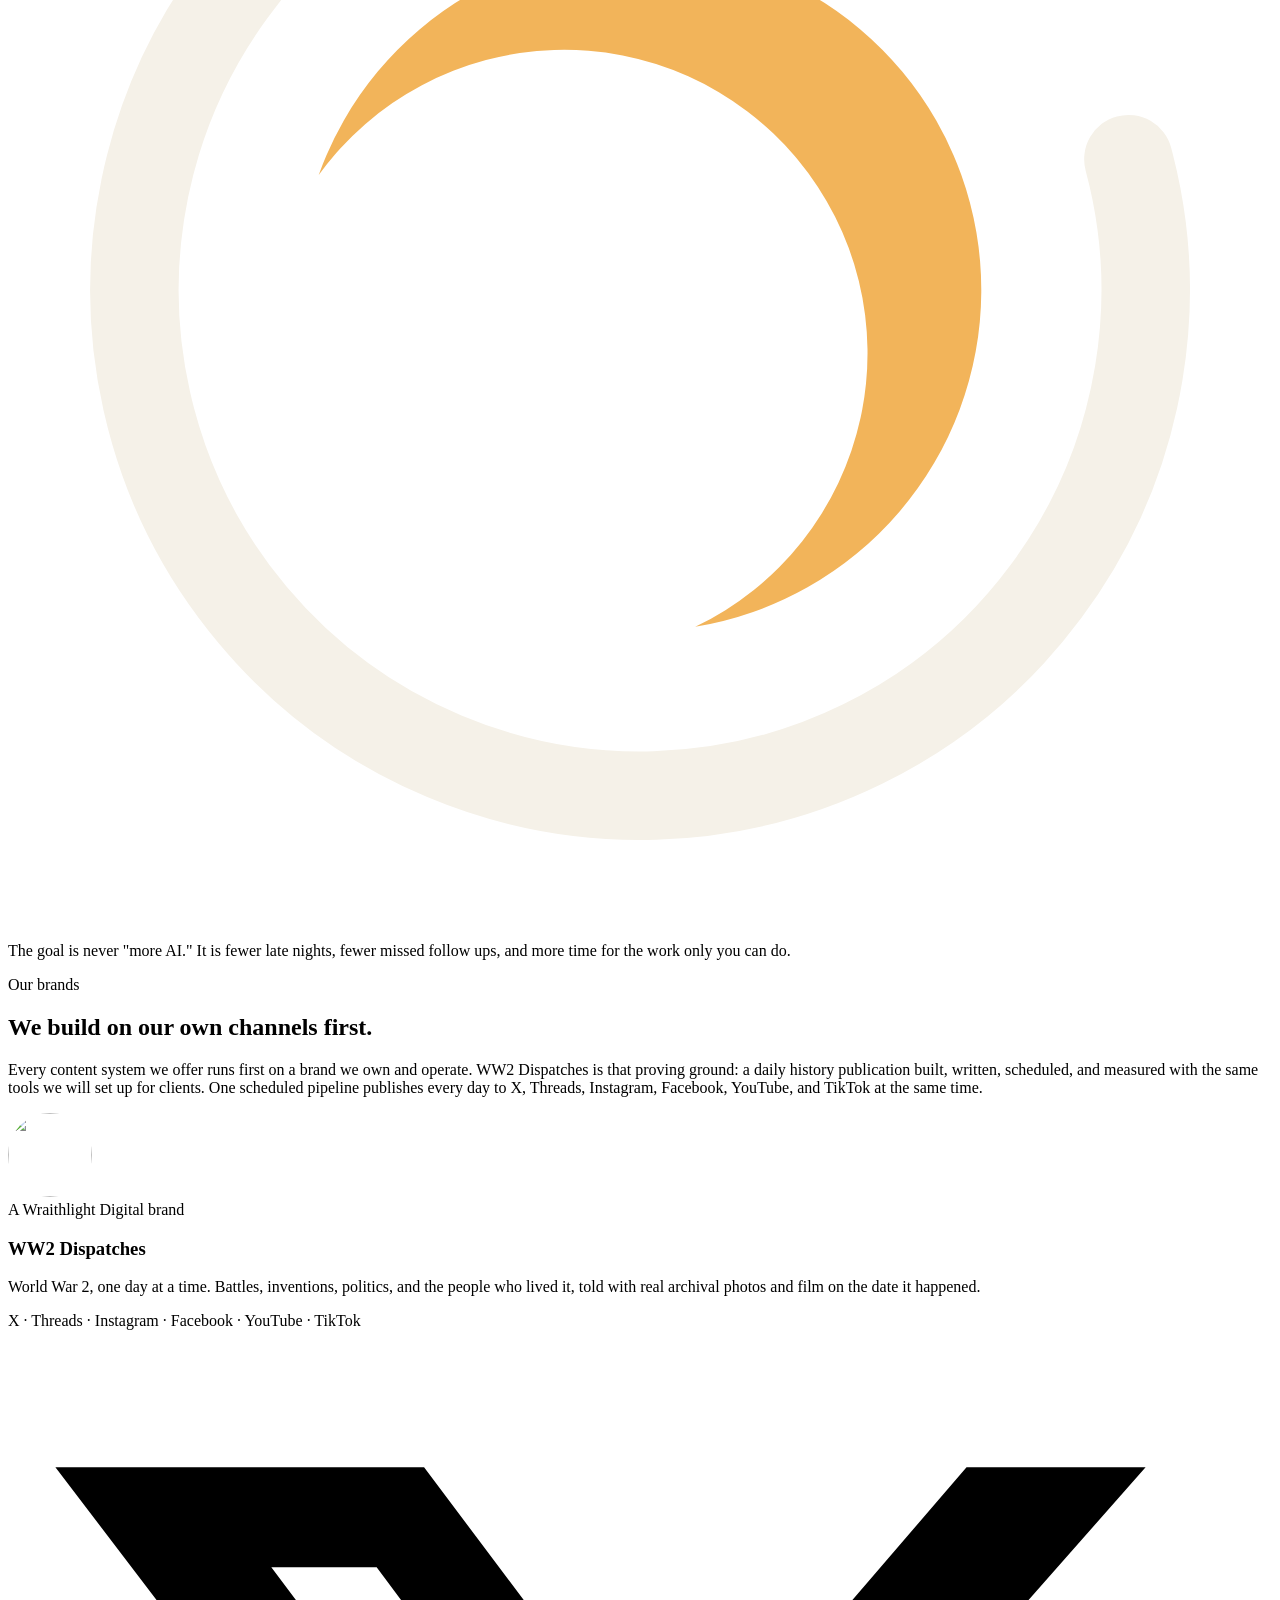
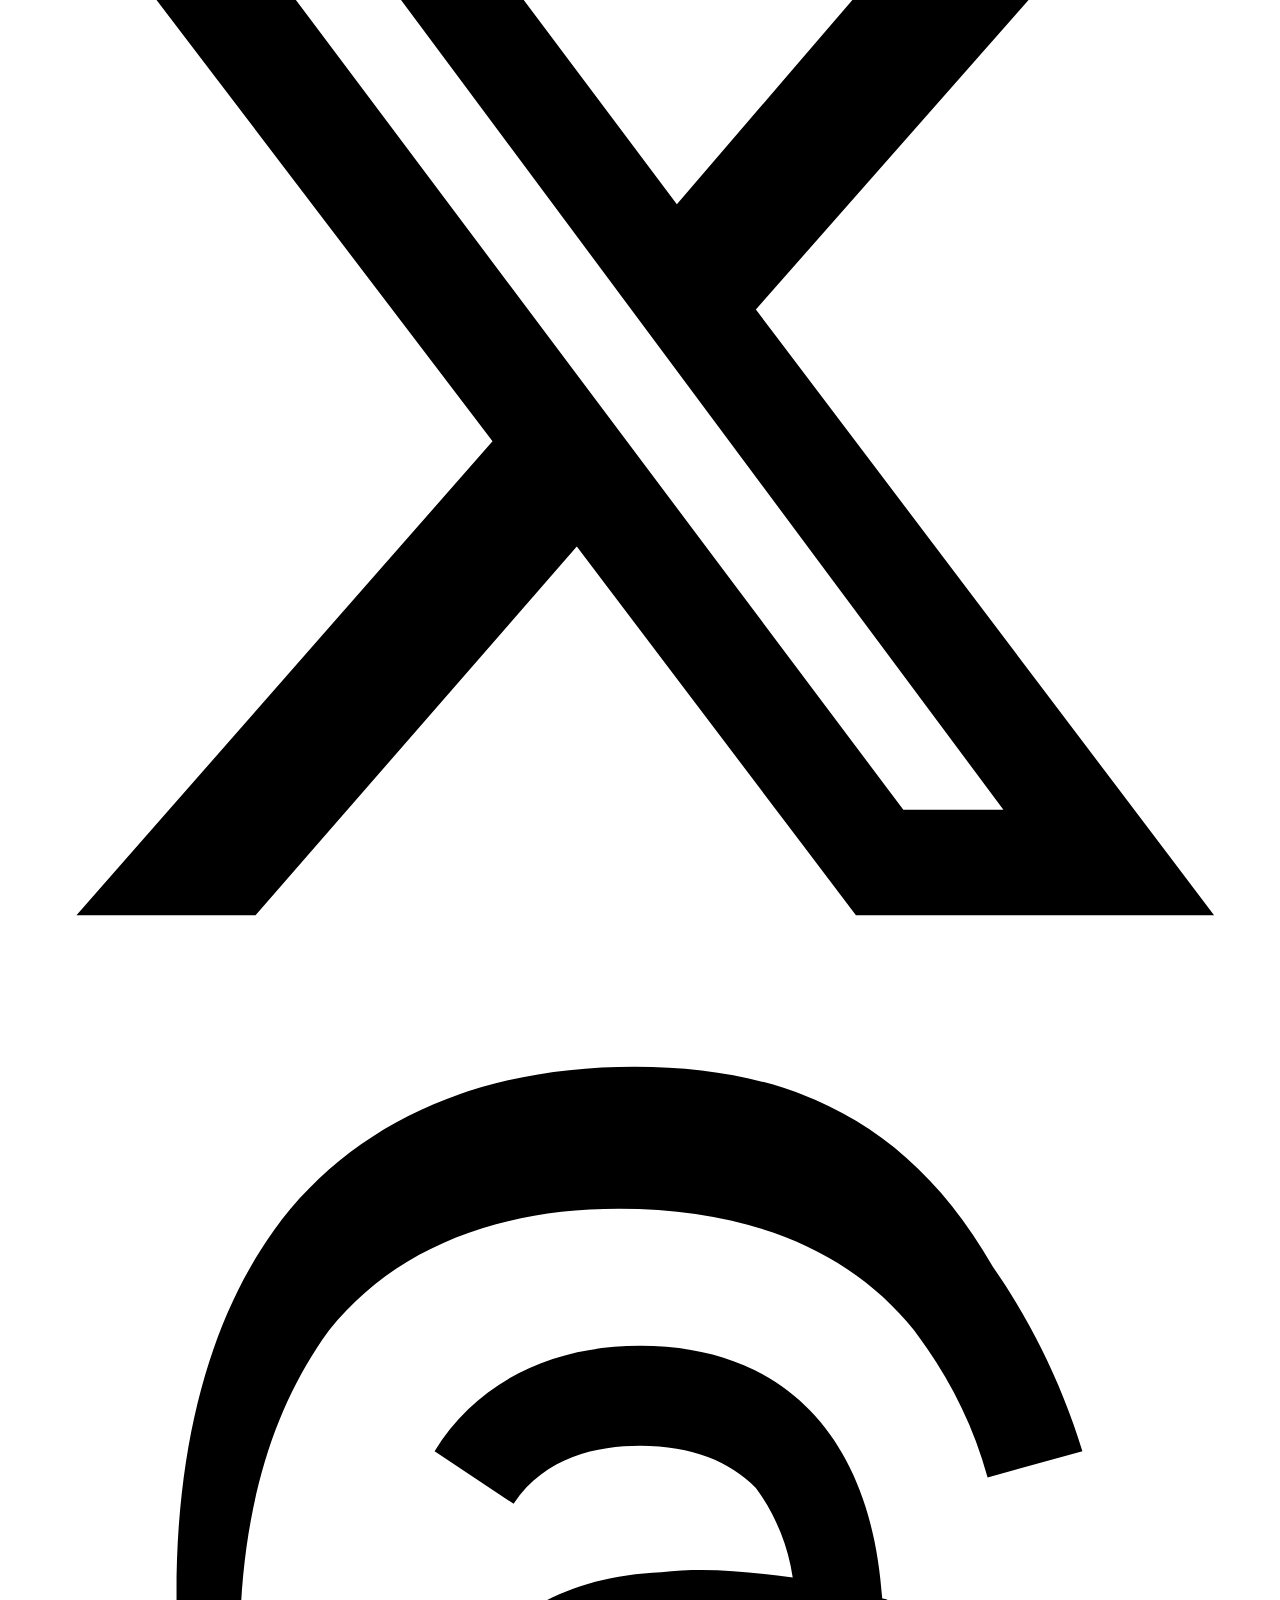
==== commit 0ab72e4c: "Use World War 2 instead of World War II Co-Authored-By: Claude Opus 5.5 <noreply@anthropic.com> Clau" ====
--- a/site/index.html
+++ b/site/index.html
@@ -257,7 +257,7 @@
           <div>
             <span class="tag">A Wraithlight Digital brand</span>
             <h3>WW2 Dispatches</h3>
-            <p>World War II, one day at a time. Battles, inventions, politics, and the people who lived it, told with real archival photos and film on the date it happened.</p>
+            <p>World War 2, one day at a time. Battles, inventions, politics, and the people who lived it, told with real archival photos and film on the date it happened.</p>
             <p class="platforms">X&nbsp;· Threads&nbsp;· Instagram&nbsp;· Facebook&nbsp;· YouTube&nbsp;· TikTok</p>
           </div>
           <div class="brand-links">
